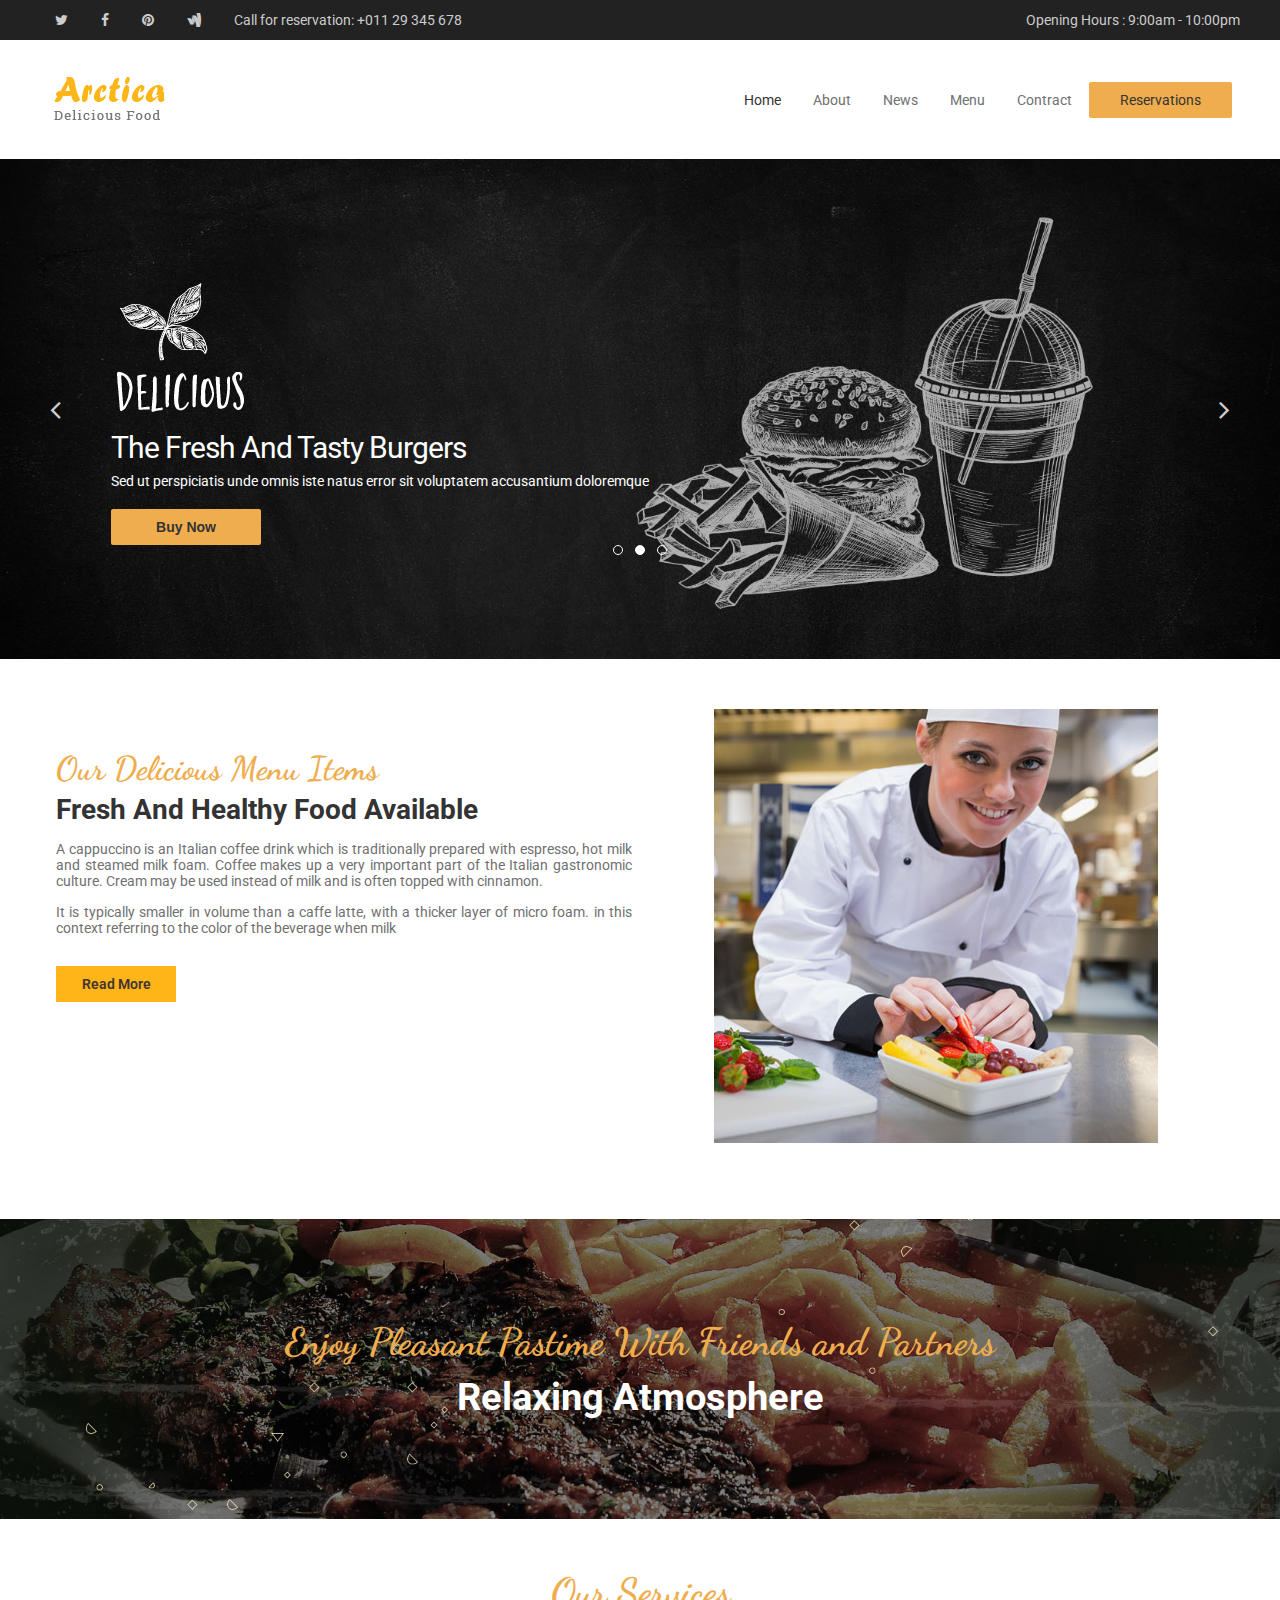
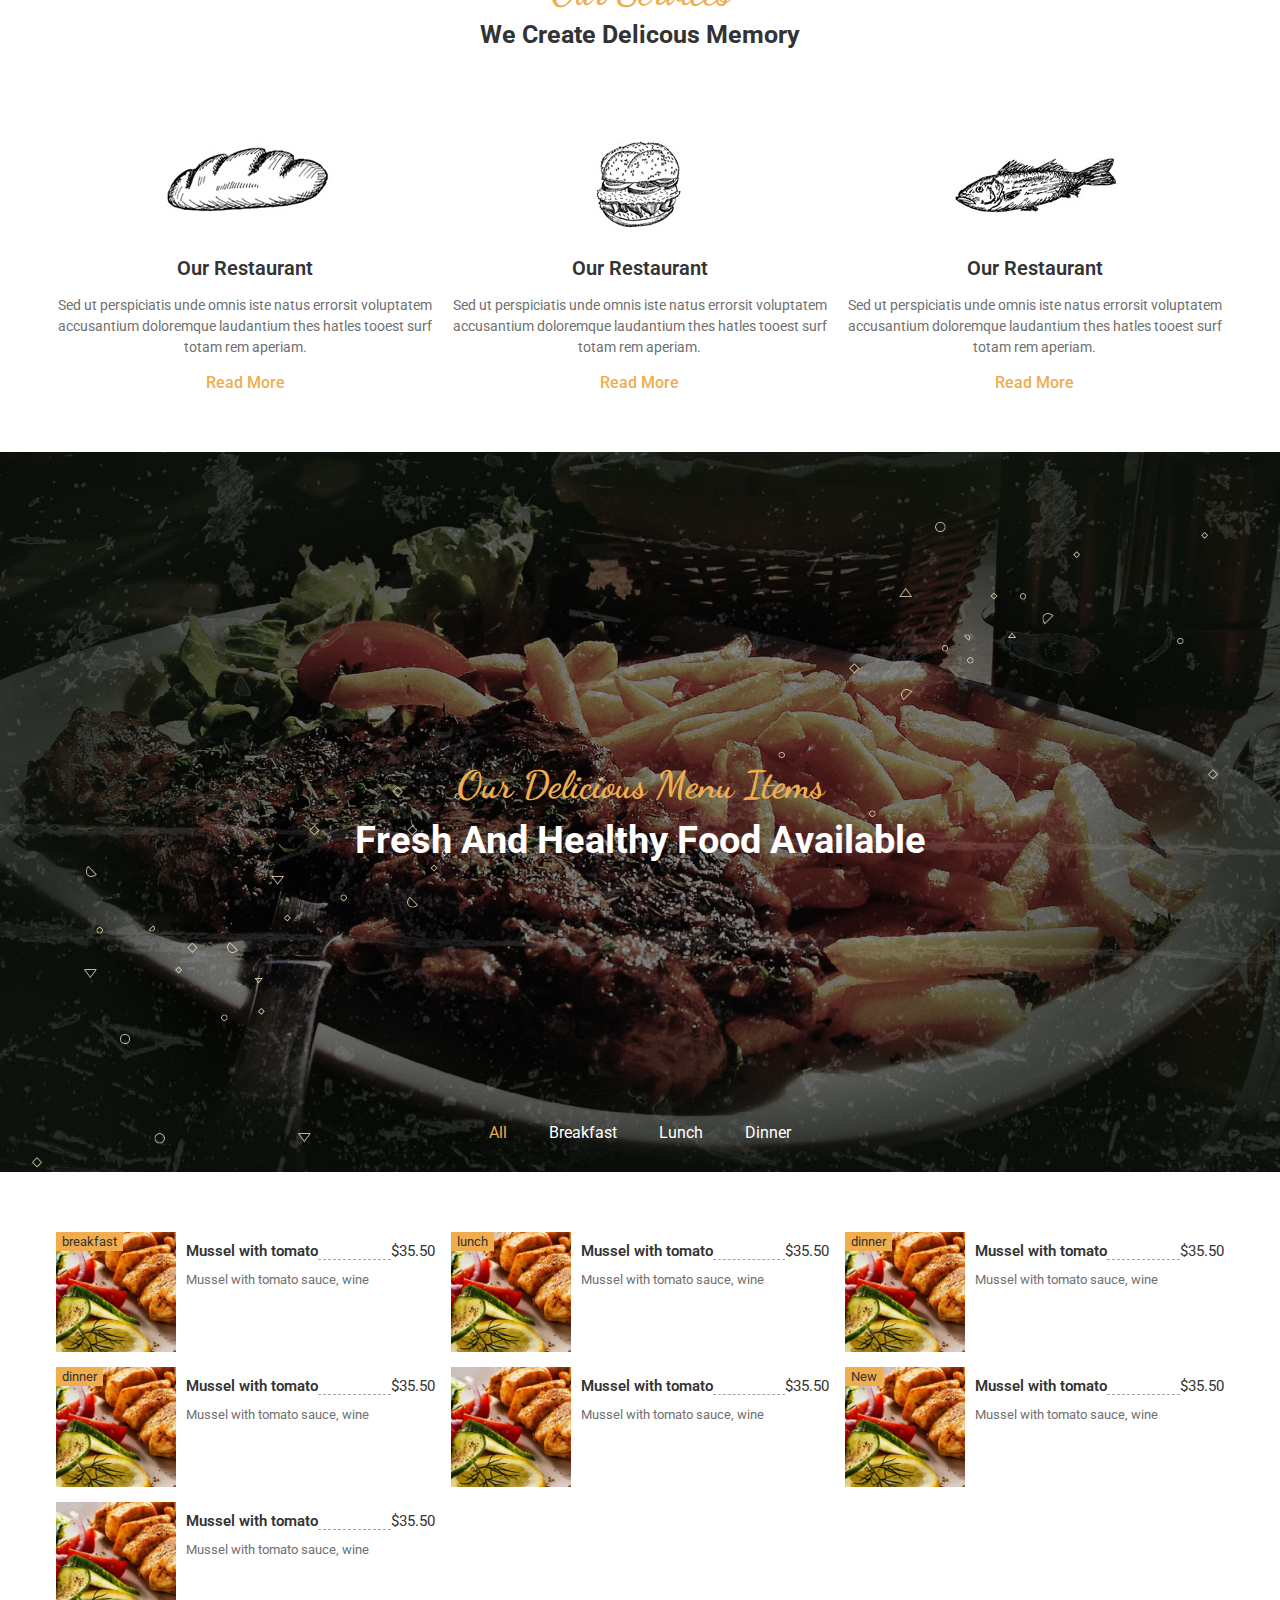
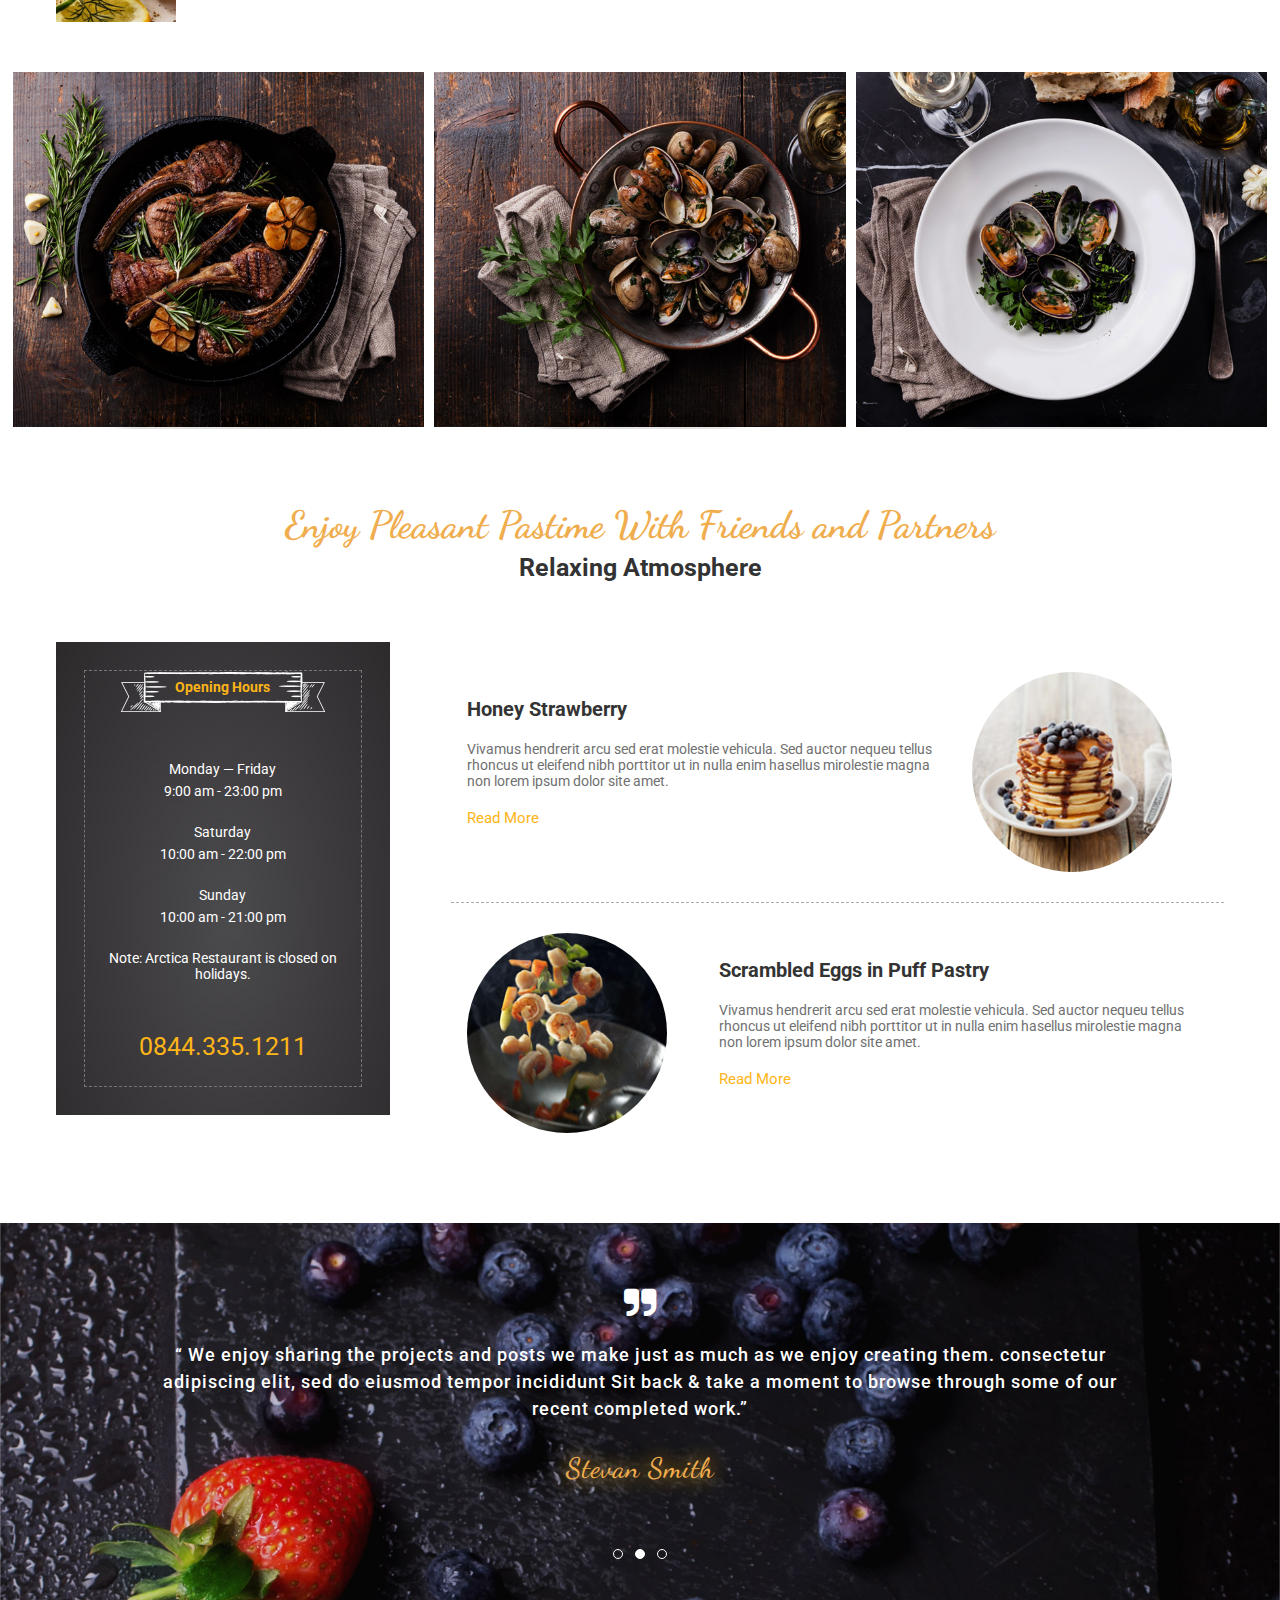
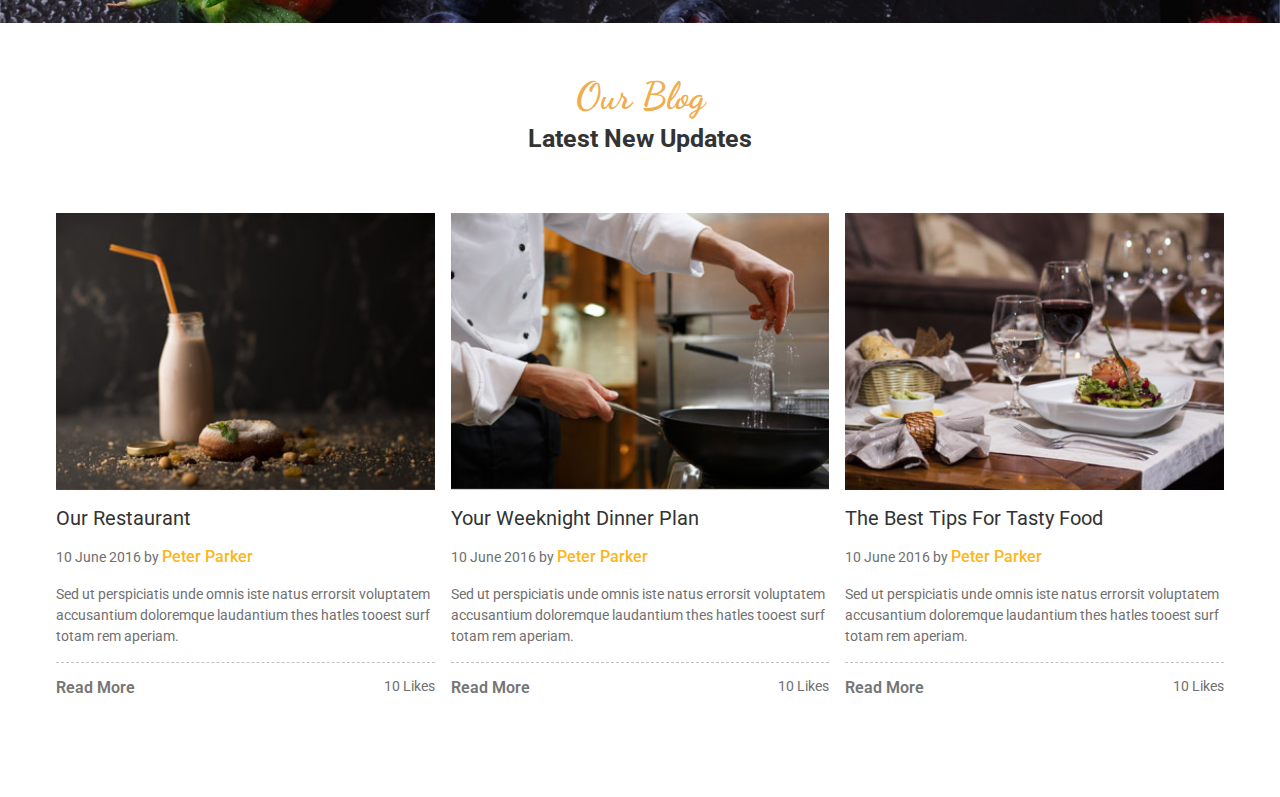
==== index.html @ 0069e723 "title-session Please enter the commit message for your changes. Lines starting" ====
<!DOCTYPE html>
<html>
    <head>
        <title>Arctica - home</title>
        <meta charset="utf-8">
  <script src="https://ajax.googleapis.com/ajax/libs/jquery/3.5.1/jquery.min.js"></script>
        <link rel="preconnect" href="https://fonts.gstatic.com">
        <link href="https://fonts.googleapis.com/css2?family=Dancing+Script:wght@400;500;600;700&display=swap" rel="stylesheet">
        <link rel="preconnect" href="https://fonts.gstatic.com">
        <link href="https://fonts.googleapis.com/css2?family=Roboto:ital,wght@0,100;0,300;0,400;1,100;1,300;1,400&display=swap" rel="stylesheet">
        <link rel="stylesheet" href="./access/css/main.css">
        <link rel="stylesheet" href="./access/css/base.css">
        <link rel="stylesheet" href="./access/font/font-awesome-4.7.0/css/font-awesome.min.css">
   
        <!-- slick -->
    </head>
    <body>
       <div class="main">
            <div class="header">
                <div class="header__top">
                    <div class="grid">
                        <ul class="header__left">
                            <li><a href="#"><i class="fa fa-twitter" aria-hidden="true"></i></a></li>
                            <li><a href="#"><i class="fa fa-facebook" aria-hidden="true"></i></a></li>
                            <li><a href="#"><i class="fa fa-pinterest" aria-hidden="true"></i></a></li>
                            <li><a href="#"><i class="fa fa-google-wallet" aria-hidden="true"></i></a></li>
                            <li class="ml-15">Call for reservation: +011 29 345 678</li>
                        </ul>
                        <ul class="header__right">
                            <li>Opening Hours : 9:00am - 10:00pm</li>
                        </ul>
                    </div>     
                </div>
                <div class="grid">
                    <div class="header__menus">
                        <div class="header__menus-logo">
                            <img src="./access/img/logo.png" alt="">
                        </div>
                        <ul class="header__menus-link">
                            <li class="header__menu-item header__menu-item--active"><a href="#">Home</a></li>
                            <li class="header__menu-item"><a href="#">About</a></li>
                            <li class="header__menu-item"><a href="#">News</a></li>
                            <li class="header__menu-item"><a href="#">Menu</a></li>
                            <li class="header__menu-item"><a href="#">Contract</a></li>
                            <li class="header__menu-item btn-primary"><a href="#">Reservations</a></li>
                        </ul>
                    </div>
                </div>
                
            </div>
            <div class="container">
                <div class="sliders">
                    <div class="slider-item" style="background-image: url('./access/img/slide02.jpg');">
                        <div class="slider-item-wrap">
                            <div class="slider-item-prev">
                                <i class="fa fa-angle-left" aria-hidden="true"></i>
                            </div>   
                           
                            <div class="slider-item__content">
                                <div class="slider-item__icon">
                                    <img src="./access/img/icon1.png" alt="">
                                </div>
                                <h3 class="slider-item__content-header">
                                    The Fresh And Tasty Burgers
                                </h3>
                                <p class="slider-item__content-text">
                                    Sed ut perspiciatis unde omnis iste natus error sit voluptatem accusantium doloremque
                                </p>
                                <button class="slider-item__content-btn btn-primary">Buy Now</button>
                                <ul class="slider-item__content-indicators">
                                    <li class="slider-item__content-indicator-item"></li>
                                    <li class="slider-item__content-indicator-item slider-item__content-indicator-item--active"></li>
                                    <li class="slider-item__content-indicator-item"></li>
                                </ul>
                            </div>    
                                
                            
                            <div class="slider-item-next">
                                <i class="fa fa-angle-right" aria-hidden="true"></i>
                            </div>
                        </div>
                    </div>
                </div>

                <div class="post-advertise">
                    <div class="grid">
                        <div class="grid__row">
                            <div class="grid__col grid__col-6-12">
                                <div class="post-advertise__content">
                                    <div class="post-advertise__content-title">
                                        <h4 class="post-advertise__content-title-item font-dancing">Our Delicious Menu Items</h4>
                                        <h4 class="post-advertise__content-title-item ">Fresh And Healthy Food Available</h4>
                                    </div>
                                    
                                    <div class="post-advertise__content-description">
                                        <p>A cappuccino is an Italian coffee drink which is traditionally prepared with espresso, hot milk and steamed milk foam. Coffee makes up a very important part of the Italian gastronomic culture. Cream may be used instead of milk and is often topped with cinnamon.</p>
                                        <p>It is typically smaller in volume than a caffe latte, with a thicker layer of micro foam. in this context referring to the color of the beverage when milk</p>
                                    </div>

                                    <div class="post-advertise__content-btn">Read More</div>
                                </div>
                            </div>
                            <div class="grid__col grid__col-6-12">
                                <div class="post-advertise__img">
                                    <img src="./access/img/post-advertise.jpg" alt="">
                                </div>
                            </div>
                        </div>
                    </div>
                </div>

                <div class="slogan h300" style="background-image: url('./access/img/slide03.jpg')">
                    <h4 class="slogan-text font-dancing">Enjoy Pleasant Pastime With Friends and Partners</h4>
                    <h4 class="slogan-text ">Relaxing Atmosphere</h4>
                </div>

                <div class="our-service">
                    <div class="title-session">
                        <h4 class="slogan-text font-dancing">Our Services</h4>
                        <h4 class="slogan-text ">We Create Delicous Memory</h4>
                    </div>
                   <div class="posts">
                        <div class="grid">
                             <div class="grid__row">
                                 <div class="grid__col grid__col-4-12">
                                     <div class="post-item">
                                         <img src="./access/img/service1.jpg" alt="" class="post-item__img">
                                         <div class="post-item__content">
                                             <h4 class="post-item__content-header">Our Restaurant</h4>
                                             <p class="post-item__content-description">Sed ut perspiciatis unde omnis iste natus errorsit voluptatem accusantium doloremque laudantium thes hatles tooest surf totam rem aperiam.</p>
                                             <a href="./post-detail" class="post-item__content-link">Read More</a>
                                         </div>
                                     </div>
                                 </div>
                                 <div class="grid__col grid__col-4-12">
                                     <div class="post-item">
                                         <img src="./access/img/service2.jpg" alt="" class="post-item__img">
                                         <div class="post-item__content">
                                             <h4 class="post-item__content-header">Our Restaurant</h4>
                                             <p class="post-item__content-description">Sed ut perspiciatis unde omnis iste natus errorsit voluptatem accusantium doloremque laudantium thes hatles tooest surf totam rem aperiam.</p>
                                             <a href="./post-detail" class="post-item__content-link">Read More</a>
                                         </div>
                                     </div>
                                 </div>
                                 <div class="grid__col grid__col-4-12">
                                     <div class="post-item">
                                         <img src="./access/img/service3.jpg" alt="" class="post-item__img">
                                         <div class="post-item__content">
                                             <h4 class="post-item__content-header">Our Restaurant</h4>
                                             <p class="post-item__content-description">Sed ut perspiciatis unde omnis iste natus errorsit voluptatem accusantium doloremque laudantium thes hatles tooest surf totam rem aperiam.</p>
                                             <a href="./post-detail" class="post-item__content-link">Read More</a>
                                         </div>
                                     </div>
                                 </div>
                             </div>
                        </div>
                     </div> 
                </div>
    
                
              
                <div class="menus">
                    <div class="slogan" style="background-image: url('./access/img/slide03.jpg');">
                        <h4 class="slogan-text font-dancing">Our Delicious Menu Items</h4>
                        <h4 class="slogan-text ">Fresh And Healthy Food Available</h4>
                    </div>
                    <div class="menus-filter">
                        <div class="menus-filter-navigation">
                            <div data-filter="*" class="menus-filter-navigation-btn menus-filter-navigation-btn--active">All</div>
                            <div data-filter=".breakfast" class="menus-filter-navigation-btn">Breakfast</div>
                            <div data-filter=".lunch" class="menus-filter-navigation-btn">Lunch</div>
                            <div data-filter=".dinner" class="menus-filter-navigation-btn">Dinner</div>
                        </div>
                    </div>

                    <!-- Menu item list  -->
                   <div class="menus-item-list">
                        <div class="grid">
                            <div class="grid__row">
                                <div class="grid__col grid__col-4-12 breakfast">
                                    <div class="menus-filter__item">
                                        <div class="menus-filter__item-img">
                                            <span class="menus-filter__item-img-state">breakfast</span>
                                            <img src="./access/img/1.jpg" alt="">
                                        </div>
                                       
                                        <div class="menus-filter__item-content">
                                           <div class="menus-filter__item-info">
                                                <h4 class="menus-filter__item-info-title">Mussel with tomato</h4>
                                                <div class="menus-filter__item-info-dot"></div>
                                                <span class="menus-filter__item-info-price">$35.50</span>
                                           </div>
                                            <p class="filter-content-description">Mussel with tomato sauce, wine</p>
                                        </div>
                                    </div>
                                </div>
                                <div class="grid__col grid__col-4-12 lunch">
                                    <div class="menus-filter__item ">
                                        <div class="menus-filter__item-img">
                                            <span class="menus-filter__item-img-state">lunch</span>
                                            <img src="./access/img/1.jpg" alt="">
                                        </div>
                                       
                                        <div class="menus-filter__item-content">
                                           <div class="menus-filter__item-info">
                                                <h4 class="menus-filter__item-info-title">Mussel with tomato</h4>
                                                <div class="menus-filter__item-info-dot"></div>
                                                <span class="menus-filter__item-info-price">$35.50</span>
                                           </div>
                                            <p class="filter-content-description">Mussel with tomato sauce, wine</p>
                                        </div>
                                    </div>
                                </div>
                                <div class="grid__col grid__col-4-12 dinner">
                                    <div class="menus-filter__item ">
                                        <div class="menus-filter__item-img">
                                            <span class="menus-filter__item-img-state">dinner</span>
                                            <img src="./access/img/1.jpg" alt="">
                                        </div>
                                       
                                        <div class="menus-filter__item-content">
                                           <div class="menus-filter__item-info">
                                                <h4 class="menus-filter__item-info-title">Mussel with tomato</h4>
                                                <div class="menus-filter__item-info-dot"></div>
                                                <span class="menus-filter__item-info-price">$35.50</span>
                                           </div>
                                            <p class="filter-content-description">Mussel with tomato sauce, wine</p>
                                        </div>
                                    </div>
                                </div>
                                <div class="grid__col grid__col-4-12 dinner">
                                    <div class="menus-filter__item ">
                                        <div class="menus-filter__item-img">
                                            <span class="menus-filter__item-img-state">dinner</span>
                                            <img src="./access/img/1.jpg" alt="">
                                        </div>
                                       
                                        <div class="menus-filter__item-content">
                                           <div class="menus-filter__item-info">
                                                <h4 class="menus-filter__item-info-title">Mussel with tomato</h4>
                                                <div class="menus-filter__item-info-dot"></div>
                                                <span class="menus-filter__item-info-price">$35.50</span>
                                           </div>
                                            <p class="filter-content-description">Mussel with tomato sauce, wine</p>
                                        </div>
                                    </div>
                                </div>
                                <div class="grid__col grid__col-4-12">
                                    <div class="menus-filter__item">
                                        <div class="menus-filter__item-img">
                                            
                                            <img src="./access/img/1.jpg" alt="">
                                        </div>
                                       
                                        <div class="menus-filter__item-content">
                                           <div class="menus-filter__item-info">
                                                <h4 class="menus-filter__item-info-title">Mussel with tomato</h4>
                                                <div class="menus-filter__item-info-dot"></div>
                                                <span class="menus-filter__item-info-price">$35.50</span>
                                           </div>
                                            <p class="filter-content-description">Mussel with tomato sauce, wine</p>
                                        </div>
                                    </div>
                                </div>
                                <div class="grid__col grid__col-4-12">
                                    <div class="menus-filter__item">
                                        <div class="menus-filter__item-img">
                                            <span class="menus-filter__item-img-state">New</span>
                                            <img src="./access/img/1.jpg" alt="">
                                        </div>
                                       
                                        <div class="menus-filter__item-content">
                                           <div class="menus-filter__item-info">
                                                <h4 class="menus-filter__item-info-title">Mussel with tomato</h4>
                                                <div class="menus-filter__item-info-dot"></div>
                                                <span class="menus-filter__item-info-price">$35.50</span>
                                           </div>
                                            <p class="filter-content-description">Mussel with tomato sauce, wine</p>
                                        </div>
                                    </div>
                                </div>
                                <div class="grid__col grid__col-4-12">
                                    <div class="menus-filter__item">
                                        <div class="menus-filter__item-img">
                                           
                                            <img src="./access/img/1.jpg" alt="">
                                        </div>
                                       
                                        <div class="menus-filter__item-content">
                                           <div class="menus-filter__item-info">
                                                <h4 class="menus-filter__item-info-title">Mussel with tomato</h4>
                                                <div class="menus-filter__item-info-dot"></div>
                                                <span class="menus-filter__item-info-price">$35.50</span>
                                           </div>
                                            <p class="filter-content-description">Mussel with tomato sauce, wine</p>
                                        </div>
                                    </div>
                                </div>
                            </div>
                        </div>
                   </div>
                    
                </div>
    
                <div class="promotes">
                    <div class="grid__row">
                        <div class="grid__col-4-12">
                            <a href="./detail.html" class="promote-item">
                                <img src="./access/img/promote1.jpg" alt="">
                                <h5 class="promote-item__text">Masala Spiced Chickpeas</h5>
                            </a>
                            
                        </div>
                        <div class="grid__col-4-12">
                            <a href="./detail.html" class="promote-item">
                                <img src="./access/img/promote2.jpg" alt="">
                                <h5 class="promote-item__text">Masala Spiced Chickpeas</h5>
                            </a>
                        </div>
                        <div class="grid__col-4-12">
                            <a href="./detail.html" class="promote-item">
                                <img src="./access/img/promote3.jpg" alt="">
                                <h5 class="promote-item__text">Masala Spiced Chickpeas</h5>
                            </a>
                        </div>
                    </div>
                </div>

                <div class="advertise">
                    <div class="grid">
                        <div class="title-session">
                            <h4 class="slogan-text font-dancing">Enjoy Pleasant Pastime With Friends and Partners</h4>
                            <h4 class="slogan-text ">Relaxing Atmosphere</h4>
                        </div>
    
                        <div class="advertise-content">
                            <div class="grid__row">
                                <div class="grid__col grid__col-4-12">
                                    <div class="advertise-content__opening">
                                        <div class="advertise-content__opening-dot">
                                            <h4 class="advertise-content__opening-title">Opening Hours</h4>
                                            <div class="advertise-content__opening-content">
                                                <div class="advertise-content__opening-content-item">
                                                    <p>Monday — Friday</p>
                                                    <p>9:00 am - 23:00 pm</p>
                                                </div>
                                                <div class="advertise-content__opening-content-item">
                                                    <p>Saturday</p>
                                                    <p>10:00 am - 22:00 pm</p>
                                                </div>
                                                <div class="advertise-content__opening-content-item">
                                                    <p>Sunday</p>
                                                    <p>10:00 am - 21:00 pm</p>
                                                </div>
                                                <div class="advertise-content__opening-content-item">
                                                    <p>Note: Arctica Restaurant is closed on holidays.</p>
                                                </div>
                                            </div>
                                            <span class="advertise-content__opening-contract">
                                                0844.335.1211
                                            </span>
                                        </div>
                                    </div>
                                </div>
                                <div class="grid__col grid__col-8-12">
                                    <div class="advertise-content__item">
                                        <div class="grid__row">
                                            <div class="grid__col grid__col-8-12 alternation">
                                                <div class="content-item__text">
                                                    <h5 class="content-item__text-title">Honey Strawberry</h5>
                                                    <p class="content-item__text-description">Vivamus hendrerit arcu sed erat molestie vehicula. Sed auctor nequeu tellus rhoncus ut eleifend nibh porttitor ut in nulla enim hasellus mirolestie magna non lorem ipsum dolor site amet.</p>
                                                    <a href="./detail.html" class="content-item__text-link">Read More</a>
                                                </div>
                                            </div>
                                            <div class="grid__col grid__col-4-12">
                                                <div class="content-item__img"style="background-image: url('./access/img/adversise-1.jpg')" >
                                                    <span class="content-item__price">$50.35</span>
                                                </div>
                                            </div>
                                        </div>
                                    </div>
                                    <div class="advertise-content__item">
                                        <div class="grid__row">
                                            <!-- Chua giai quyet dc cho nay  -->
                                            <div class="grid__col grid__col-4-12">
                                                <div class="content-item__img"style="background-image: url('./access/img/adversise-2.jpg')" >
                                                    <span class="content-item__price">$50.35</span>
                                                </div>
                                            </div>
                                            <div class="grid__col grid__col-8-12 alternation">
                                                <div class="content-item__text">
                                                    <h5 class="content-item__text-title">Scrambled Eggs in Puff Pastry</h5>
                                                    <p class="content-item__text-description">Vivamus hendrerit arcu sed erat molestie vehicula. Sed auctor nequeu tellus rhoncus ut eleifend nibh porttitor ut in nulla enim hasellus mirolestie magna non lorem ipsum dolor site amet.</p>
                                                    <a href="./detail.html" class="content-item__text-link">Read More</a>
                                                </div>
                                            </div>
                                           
                                        </div>
                                    </div>


                                  
                                </div>
                            </div>
                        </div>
                    </div>
                </div>  

                <div class="slogan slogan-quote h400" style="background-image: url('./access/img/slogan.jpg')">
                    <i class="fa fa-quote-right" aria-hidden="true"></i>
                    <h4 class="slogan-text">“ We enjoy sharing the projects and posts we make just as much as we enjoy creating them. consectetur adipiscing elit, sed do eiusmod tempor incididunt Sit back & take a moment to browse through some of our recent completed work.”</h4>
                    <h4 class="slogan-text font-dancing">Stevan Smith</h4>
                    <ul class="slider-item__content-indicators">
                        <li class="slider-item__content-indicator-item"></li>
                        <li class="slider-item__content-indicator-item slider-item__content-indicator-item--active"></li>
                        <li class="slider-item__content-indicator-item"></li>
                    </ul>
                </div>
                
                <div class="our-blogs">
                   <div class="grid">
                        <div class="title-session">
                            <h4 class="slogan-text font-dancing">Our Blog</h4>
                            <h4 class="slogan-text ">Latest New Updates</h4>
                        </div>
                        <div class="grid__row">
                            <div class="grid__col grid__col-4-12">
                                <div class="post-item blog-item">
                                    <img src="./access/img/f1.jpg" alt="" class="post-item__img">
                                    <div class="post-item__content">
                                        <div class="blog-item__content-wrap">
                                            <a href=".detail.html" class="post-item__content-header">Our Restaurant</a>
                                            <div class="post-item__content-time">
                                                10 June 2016 by
                                                <span class="post-item__content-post-by">Peter Parker</span>
                                            </div>
                                            <p class="post-item__content-description">Sed ut perspiciatis unde omnis iste natus errorsit voluptatem accusantium doloremque laudantium thes hatles tooest surf totam rem aperiam.</p>
                                        </div>
                                        <div class="blog-item__footer">
                                            <a href="./post-detail" class="post-item__content-link">Read More</a>
                                            <span class="blog-item__footer-likes">10 Likes</span>
                                        </div>
                                    </div>
                                </div>
                            </div>
                            <div class="grid__col grid__col-4-12">
                                <div class="post-item blog-item">
                                    <img src="./access/img/f1-02.jpg" alt="" class="post-item__img">
                                    <div class="post-item__content">
                                        <div class="blog-item__content-wrap">
                                            <a href=".detail.html" class="post-item__content-header">Your Weeknight Dinner Plan</a>
                                            <div class="post-item__content-time">
                                                10 June 2016 by
                                                <span class="post-item__content-post-by">Peter Parker</span>
                                            </div>
                                            <p class="post-item__content-description">Sed ut perspiciatis unde omnis iste natus errorsit voluptatem accusantium doloremque laudantium thes hatles tooest surf totam rem aperiam.</p>
                                        </div>
                                        <div class="blog-item__footer">
                                            <a href="./post-detail" class="post-item__content-link">Read More</a>
                                            <span class="blog-item__footer-likes">10 Likes</span>
                                        </div>
                                    </div>
                                </div>
                            </div>
                            <div class="grid__col grid__col-4-12">
                                <div class="post-item blog-item">
                                    <img src="./access/img/f1-03.jpg" alt="" class="post-item__img">
                                    <div class="post-item__content">
                                        <div class="blog-item__content-wrap">
                                            <a href=".detail.html"class="post-item__content-header">The Best Tips For Tasty Food</a>
                                            <div class="post-item__content-time">
                                                10 June 2016 by
                                                <span class="post-item__content-post-by">Peter Parker</span>
                                            </div>
                                            <p class="post-item__content-description">Sed ut perspiciatis unde omnis iste natus errorsit voluptatem accusantium doloremque laudantium thes hatles tooest surf totam rem aperiam.</p>
                                        </div>
                                        <div class="blog-item__footer">
                                            <a href="./post-detail" class="post-item__content-link">Read More</a>
                                            <span class="blog-item__footer-likes">10 Likes</span>
                                        </div>
                                    </div>
                                </div>
                            </div>
                        </div>
                   </div>
                </div>

    
                <div class="about">
    
                </div>
    
              
    
                <div class="book-info">
    
                </div>
    
                <div class="book-table">
    
                </div>
    
                
    
                <div class="blogs">
    
                </div>
            </div>

            <div class="footer">
                
            </div>
        </div>
        <script src="./access/js/main.js"></script>
        <!-- <script src="./access/js/isotope.pkgd.min.js"></script> -->
    
        
    </body>
</html>
---- access/css/main.css ----
/* Header  */

.header {
   
}
.header__top {
    height: 40px;
    background-color: var(--header-background-color);
}

.header__left, .header__right {
    display: inline-block;
    color: #ccc;
    line-height: 40px;
    font-size: 1.4rem;
    list-style-type: none;
}

.header__left li {
    display: inline;
}

.header__left li a {
    color: #ccc;
    padding: 15px;
}

.header__right {
    float: right;
}

.header__menus {
    display: flex;
    align-items: center;
    justify-content: space-between;
    padding: 8px;
}

.header__menu-item {
    display: inline-block;
}

.header__menu-item a {
    padding: 5px 15px;
    font-size: 1.4rem;
    text-decoration: none;
    color: var( --text-grey-color);
}

.header__menu-item a:hover {
    color: rgba(0,0,0,.7);
}

.header__menu-item--active a {
    color: var( --text-color);
}

.btn-primary a {
    color: var( --text-color)
}

/* Slider  */
.sliders {
    height: 500px;
}

.slider-item {
    height: 100%;
    background-size: cover;
    background-repeat: no-repeat;
    background-position: top center;
}

.slider-item-wrap {
    height: 100%;
    display: flex;
    justify-content: space-between;
    align-items: center;
}

.slider-item-prev {
    background-image: linear-gradient(to right,rgba(0,0,0,.5) 0%,rgba(0,0,0,.0001) 100%);
    height: 100%;
    display: flex;
    cursor: pointer;
}

.slider-item-next {
    background-image: linear-gradient(to right,rgba(0,0,0,.0001) 0%,rgba(0,0,0,.5) 100%);
    height: 100%;
    display: flex;
    cursor: pointer;
}

.slider-item-prev:hover i, .slider-item-next:hover i{
    color: rgb(255, 255, 255);
}

.slider-item-prev i, .slider-item-next i {
    font-size: 30px;
    padding: 0 50px;
    align-self: center;
    color: #ccc;
}

.slider-item__content {
    flex: 1;
    color: #fff;
    display: flex;
    flex-direction: column;
    justify-content: space-between;
}

.slider-item__content-header {
    font-size: 3rem;
    font-weight: 400;
    letter-spacing:-1px;
    margin: 8px 0;
}

.slider-item__content-text {
    font-size: 1.4rem;
    margin-bottom: 20px;
    
}

.slider-item__content-btn {
    font-size: 1.4rem;
    color: var(--text-color);
    font-weight: 600;
    cursor: pointer;
    width: 150px;
    border: none;
}

.slider-item__content-indicators {
    list-style-type: none;
    align-self: center;
}

.slider-item__content-indicator-item {
    width: 10px;
    height: 10px;
    border-radius: 50%;
    border: 1px solid #fff;
    display: inline-block;
    margin: 0 5px;
    cursor: pointer;
}

.slider-item__content-indicator-item--active {
    background-color: #fff;
}

/* Posts  */
/* post advertise  */
.post-advertise {
    margin-top: 50px;
    height: 450px;
  
}

.post-advertise__content {
    margin-top: 40px;
}

.post-advertise__content-title-item {
    font-size: 28px;
    color: var(--text-color);
    margin: 5px 0;
}

.post-advertise__content-title .font-dancing {
    font-size: 33px;
}

.post-advertise__content-btn {
    width: 120px;
    text-align: center;
    background-color: var(--orange-color);
    padding: 10px 10px;
    font-size: 1.4rem;
    color: var(--sub-btn-color);
    font-weight: 600;
    margin-top: 30px;
}

.post-advertise__content-btn:hover {
    cursor: pointer;
    background-color: #fff;
    border: 1px solid var(--orange-color);
}

.post-advertise__content-description {
    font-size: 1.4rem;
    color: var(--text-grey-color);
}

.post-advertise__content-description p {
    margin-top: 15px;
    text-align: justify;
}

.post-advertise__img {
    text-align: center;
}

.post-advertise__img img {
    height: 100%;
}

/* Our service */
.our-service {
    margin-top: 50px;
}

.title-session {
    text-align: center;
    margin-bottom: 60px;
}

.title-session .slogan-text {
    color:var(--text-color);
    font-size: 25px;
}

.title-session .font-dancing {
    color:var(--primary-color);
    font-size: 38px;
}



/* Post item default  */
.posts {
    margin-top: 60px;
}

.post-item {
    text-align: center;
}

.post-item__content-header {
    width: 100%;
    display: block;
}


.post-item__content-header {
    font-size: 2rem;
    font-weight: 600;
    color: var(--text-color);
    text-align: center;
    padding: 15px 0 15px 0;
}

.post-item__content-description,
.post-item__content-time {
    color: var(--text-grey-color);
    font-size: 1.4rem;
    margin-bottom: 15px;
    line-height: 1.5;
}

.post-item__content-post-by {
    color: var(--orange-color);
    font-weight: 500;
    font-size: 1.6rem;
}

.post-item__content-link {
    text-decoration: none;
    font-size: 1.6rem;
    color: var(--primary-color);
    font-weight: 500;
}

.post-item__content-link:hover {
    cursor: pointer;
    text-decoration: underline;
}

/* Menus  */ 
.menus {
   
}

.slogan {
    background-color: #3e3e3e;
    margin-top: 60px;
    height: 720px;
    background-size: cover;
    background-repeat: no-repeat;
    background-position: center;
    display: flex;
    flex-direction: column;
    justify-content: center;
}

.slogan-text {
    font-size: 3.8rem;
    color: #fff;
    align-self: center;
    margin: 5px;
}

.menus-filter {
    position: relative;
}

.menus-filter-navigation {
    position: absolute;
    bottom: 0;
    text-align: center;
    width: 100%;
    margin-bottom: 20px;
}

.menus-filter-navigation-btn {
    color: #fff;
    font-size: 1.6rem;
    padding: 10px 20px;
    text-decoration: none;
    display: inline-block
}

.menus-filter-navigation-btn:hover {
    text-decoration: underline;
    color: var(--primary-color);
    cursor: pointer;
}

.menus-filter-navigation-btn--active {
    color: var(--primary-color);
}

/* Menu filter item  */
.menus-item-list {
    margin-top: 45px
}
.menus-filter__item {
    display: flex;
    height: 120px;
    margin-top: 15px;
    justify-content: space-between;
}

.menus-filter__item-img {
    position: relative;
}
 

.menus-filter__item-img-state {
    position: absolute;
    font-size: 1.3rem;
    color: var(--text-color);
    padding: 2px 6px;
    background-color: var(--primary-color)
}

.menus-filter__item-img img {
    height: 100%;
    width: 120px
}

.menus-filter__item-content {
    padding: 10px 0 10px 10px;
    flex: 1;
}

.menus-filter__item-info {
    flex: 1;
    display: flex;
    justify-content: space-between;
    
}

.menus-filter__item-info-title {
    font-size: 15px;
    color: var(--text-color);
    font-weight: 600;
}

.menus-filter__item-info-dot {
    flex: 1;
    
    border-bottom: 1px dashed #a7a7a7;
}

.menus-filter__item-info-price {
    font-size: 15px;
    color: var(--text-color);
}

.filter-content-description {
    font-size: 13px;
    color: var(--text-grey-color);
    margin-top: 12px;
}

/* Promotes  */
.promotes {
    margin-top: 50px;
    min-height:380px;
}

.promote-item {
    position: relative;
    overflow: hidden;
    display: block;
}

.promote-item:hover {
    cursor: pointer;
}

.promote-item img {
    width: 100%;
    padding: 0 5px;
    
}

.promote-item__text {
    position: absolute;
    bottom: 0;
    text-align: center;
    width: 100%;
    color: #fff;
    font-size: 1.6rem;
    text-shadow: 0px 0px 20px #000000;
    transform: translateY(20px);
}

.promote-item:hover .promote-item__text {
    transform: translateY(-50px);
    transition: transform 0.5s;
}

/* Advertise  */
.advertise {
    margin-top: 50px;
}

.advertise-content {
    margin-top: 60px;
}

.advertise-content__opening {
    background-image: url('./../img/opening-background.jpg');
    padding: 28px;
    text-align: center;
    margin-right: 45px;
}


.advertise-content__opening-dot {
    border: 1px dashed #757575;
    padding: 0 15px 25px 15px;
}

.advertise-content__opening-title {
    color: var(--orange-color);
    font-size: 1.4rem;
    margin-bottom: 40px;
    padding: 8px 0;
    height: 50px;
    background-image: url('./../img/opening-title-background.png');
    background-repeat: no-repeat;
    background-position: top center;
}


.advertise-content__opening-content-item {
    font-size: 1.4rem;
    margin-bottom: 25px;
    color: #fff;
}

.advertise-content__opening-content-item p {
    margin: 6px 0;
}

.advertise-content__opening-contract {
    font-size: 2.5rem;
    color: var(--orange-color);
    padding-top: 25px;
    display: block;
}

.advertise-content__item {
    padding: 30px 0;
}

.advertise-content__item + .advertise-content__item {
    border-top: 1px dashed #acacac;
}

.content-item__text {
    margin-top: 25px;
}

.content-item__text-title {
    font-size: 20px;
    color: var(--text-color);
    margin-bottom: 20px;
}

.content-item__text-description {
    font-size: 14px;
    color: var(--text-grey-color);
    margin-bottom: 20px;
}

.content-item__text-link {
    font-size: 15px;
    color: var(--orange-color);
    text-decoration: none;
}

.content-item__text-link:hover {
    color: var(--text-color);
    transition: 0.3s;
}



.content-item__img {
    border-radius: 50%;
    width: 200px;
    height: 200px;
    background-repeat: no-repeat;
    background-position: top center;
    background-size: cover;
}

.content-item__price {
    line-height: 200px;
    width: 100%;
    display: block;
    text-align: center;
    color: #fff;
    font-size: 2.4rem;
    font-weight: 600;
    text-shadow: 1px 1px 20px #000;
    background-color: rgba(240, 172, 78, 0.3);
    border-radius: 50%;
    opacity: 0;
}

.advertise-content__item:hover .content-item__price {
    opacity: 1;
    transition: 0.3s;
}

.alternation {
   
}

.slogan-quote {
    padding: 40px 140px;
    text-align: center;
}

.slogan-quote i {
    font-size: 35px;
    color: #fff;
    margin-bottom: 15px;
}

.slogan-quote .slogan-text {
    font-size: 1.8rem;
    line-height: 1.5;
    font-weight: 500;
    letter-spacing: 1px;
}

.slogan-quote .font-dancing {
    font-size: 28px;
    margin: 20px 0 60px 0;
    text-shadow: 0px 0px 20px #feb518;
}

/* Our blogs  */
.our-blogs {
    margin-top: 50px;
}

.blog-item {
    text-align: start;
}

.blog-item  .post-item__img {
    display: block;
    width: 100%;
}

.blog-item .post-item__content-header {
    text-align: start;
    text-decoration: none;
    font-weight: 400;
}

.blog-item .post-item__content-header:hover {
    color: var(--orange-color);
    cursor: pointer;
    
}

.blog-item__content-wrap {
    margin-bottom: 15px;;
    border-bottom: 1px dashed #c2c2c2;
}

.blog-item .post-item__content-link {
    color: #757575;
    font-weight: 600;
}

.blog-item .post-item__content-link:hover {
    color: var(--orange-color);
    transition: 0.3s;
}

.blog-item__footer {
    display: flex;
    justify-content:space-between;;
}

.blog-item__footer-likes {
    font-size: 1.4rem;
    color: var(--text-grey-color);
}

.about {
    height: 100px;
}
---- access/css/base.css ----
* {
    padding: 0;
    margin: 0;
    box-sizing: inherit;
}

:root {
    --header-background-color: #222222;
    --primary-color: #f0ad4e;
    --text-color: #333;
    --text-grey-color: #707070;
    --orange-color: #feb518;
    --sub-btn-color: #433333;
}

html {
    font-size: 62.5%;
    box-sizing: border-box;
    font-family: 'Roboto', sans-serif;
}

.font-dancing {
    font-family: 'Dancing Script', cursive;
    color: var(--primary-color);
}

.grid {
    width: 1200px; 
    max-width: 100%;
    margin: 0 auto; 
    align-items: stretch;
}

.grid__row {
    display: flex;
    flex-wrap: wrap;
    margin-left: 8px;
    margin-right: 8px;
}

.grid__col {
    padding-left: 8px;
    padding-right: 8px;
}

.grid__col-3-12 {
    width: 25%;
}

.grid__col-4-12 {
    width: 33.33333%;
}

.grid__col-6-12 {
    width: 50%;
}

.grid__col-8-12 {
    width: 66.66667%;
}

.ml-15 {
    margin-left: 15px;
}

.h300 {
    height:300px;
}

.h400 {
    height:400px;
}

.btn-primary {
    padding: 10px 16px;
    background-color: var(--primary-color);
    border-radius: 2px;
}

.btn-primary:hover {
   background-color: #ec971f;
}
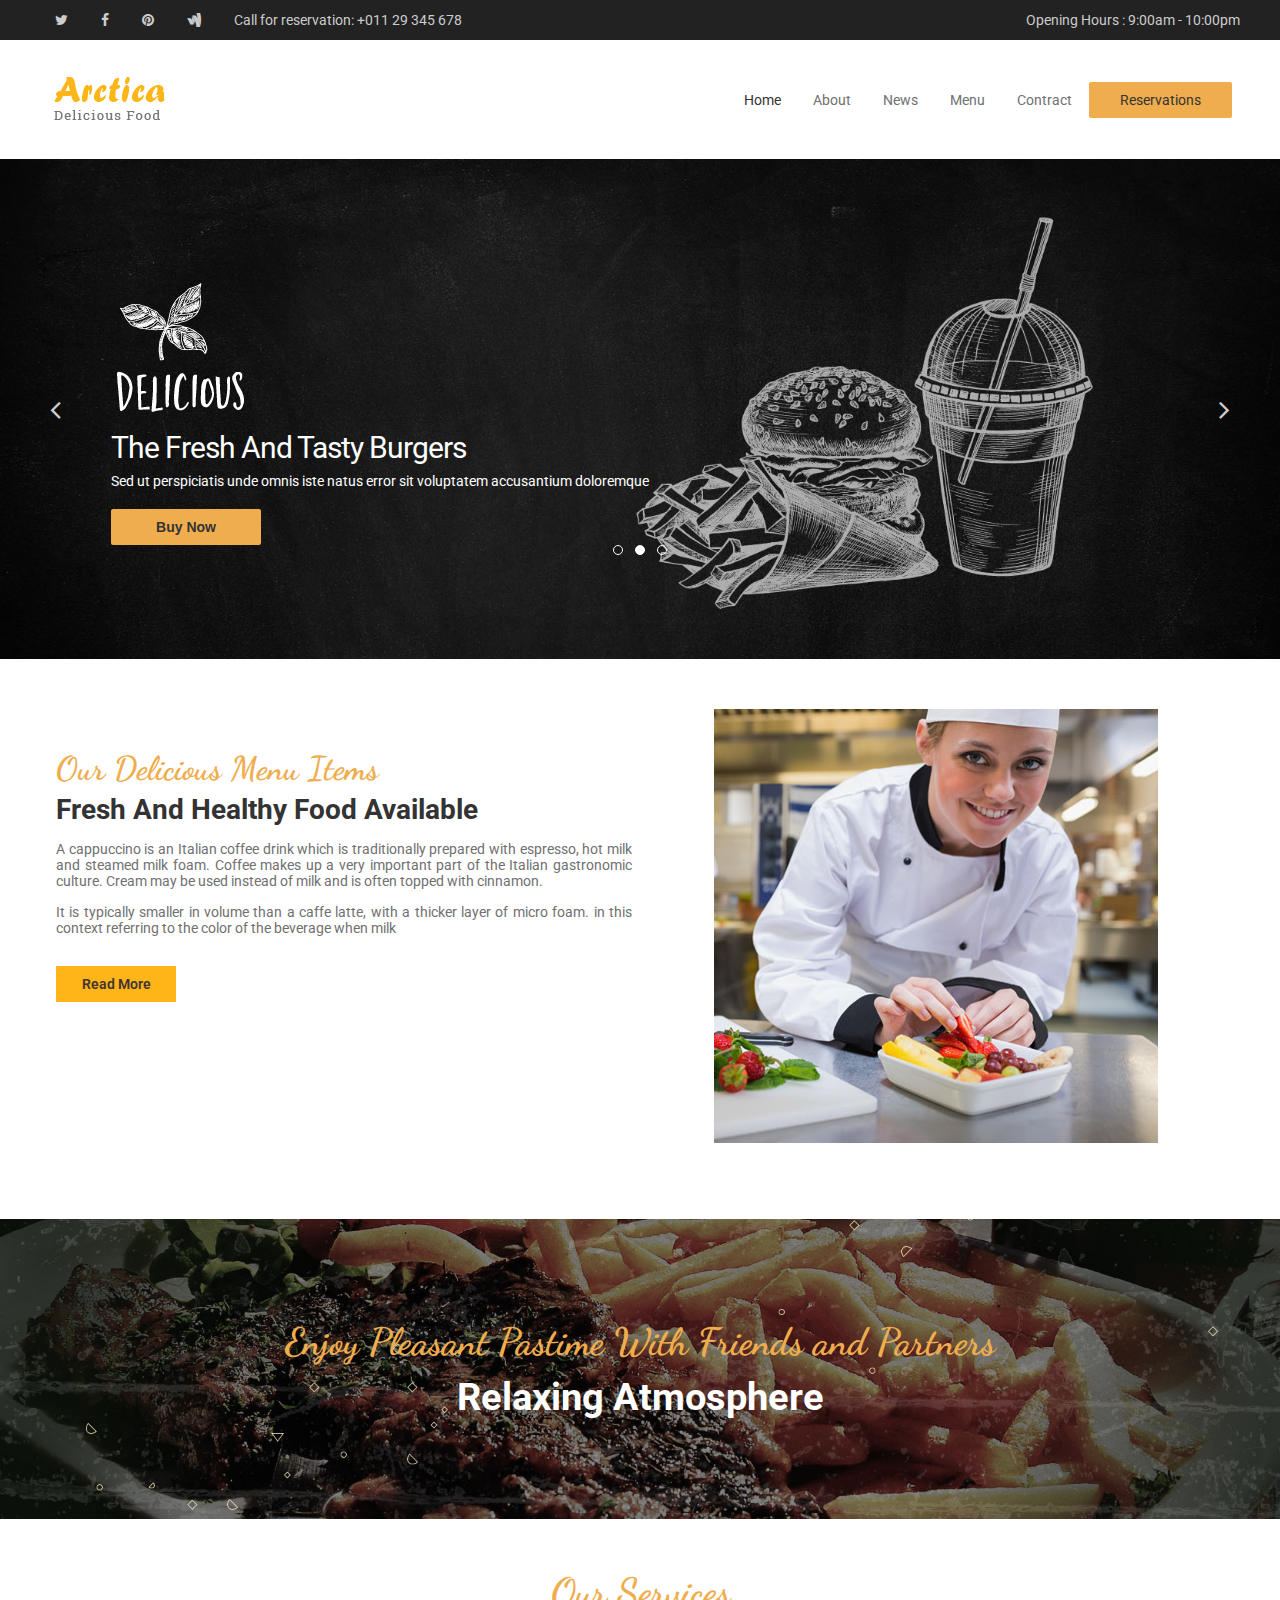
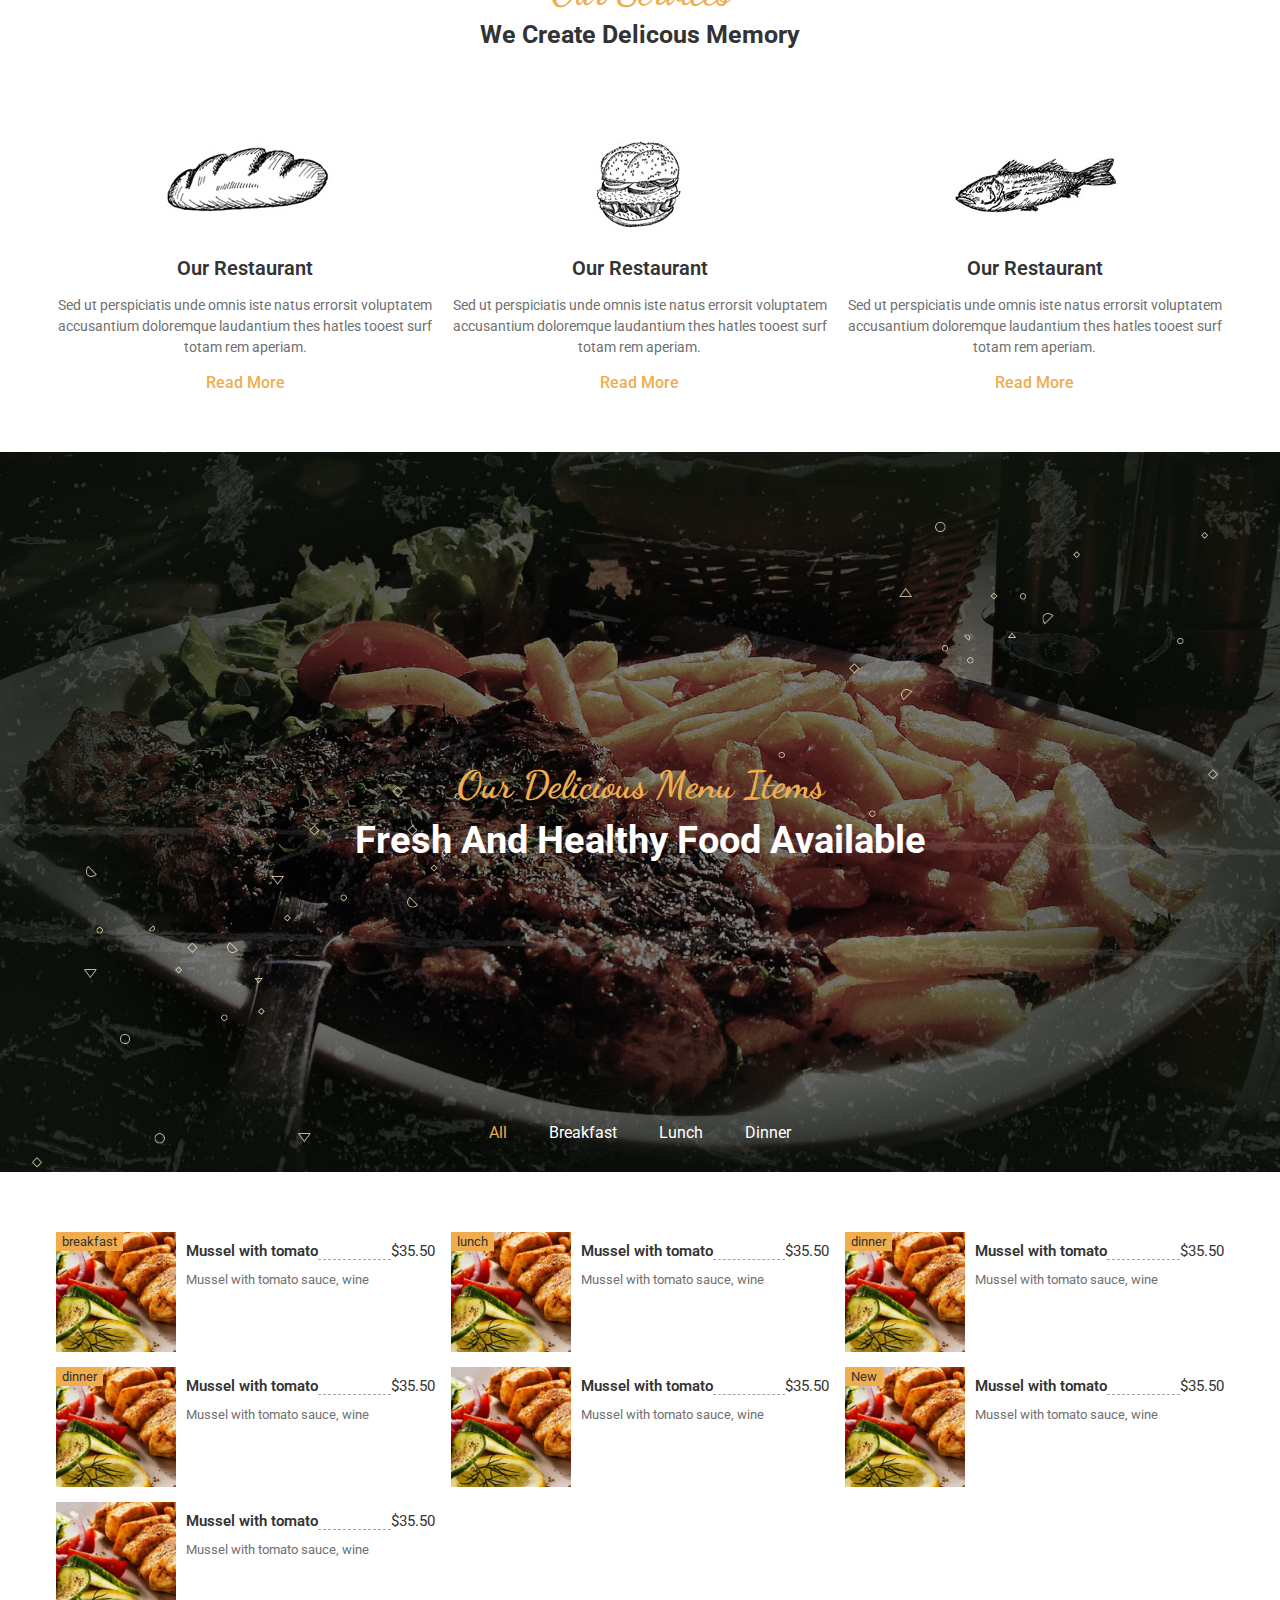
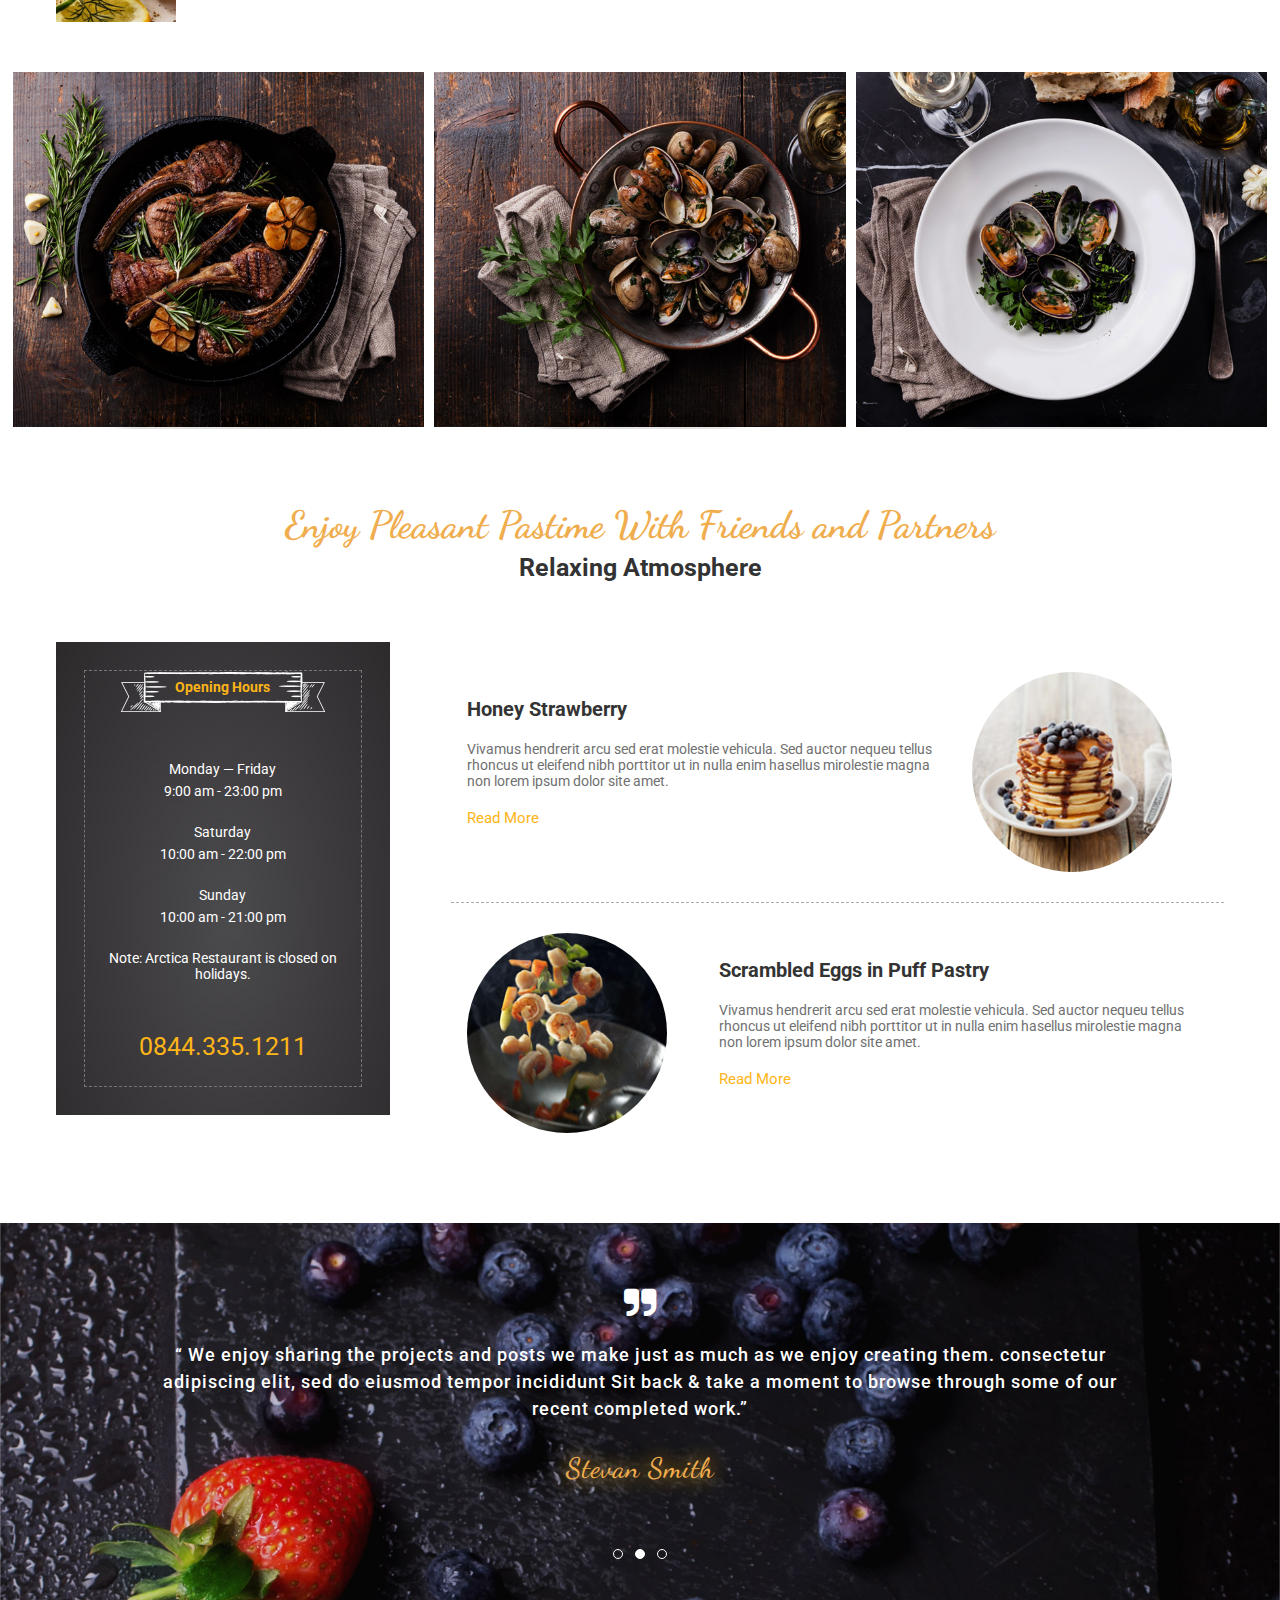
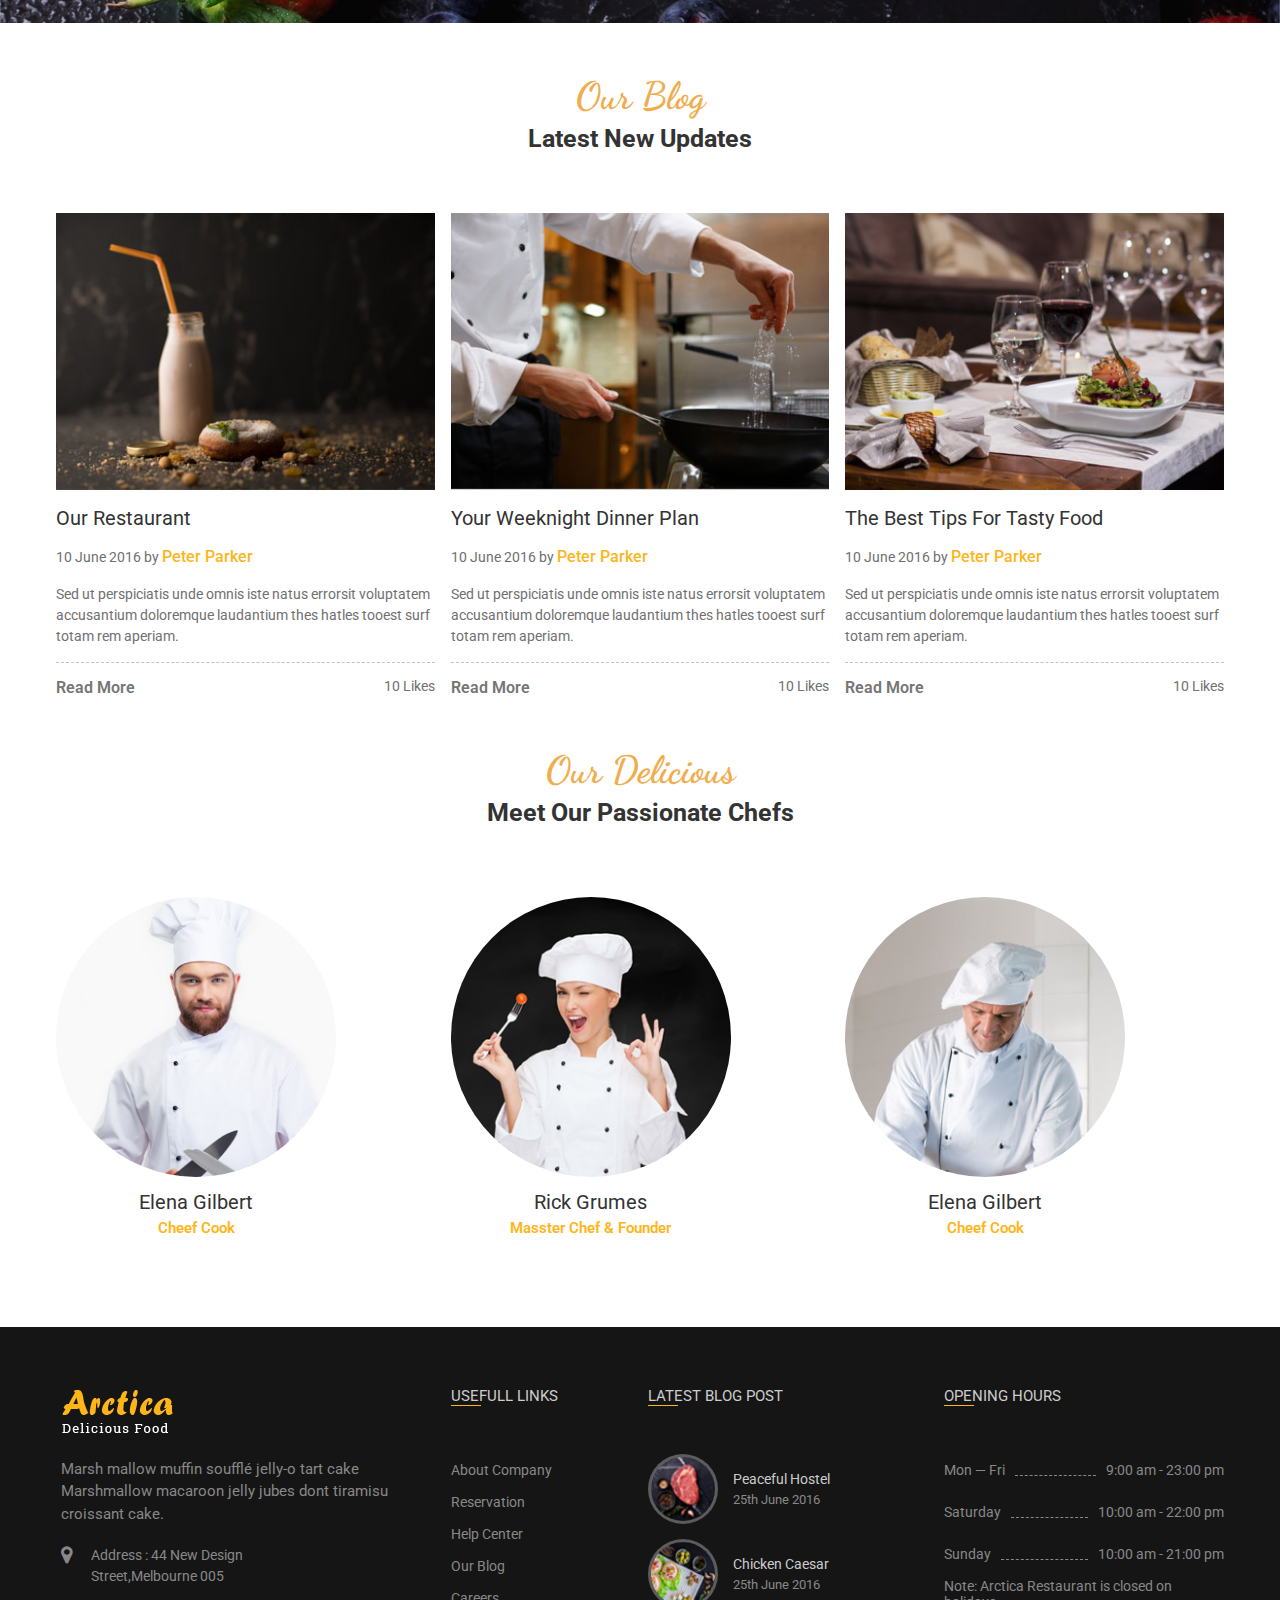
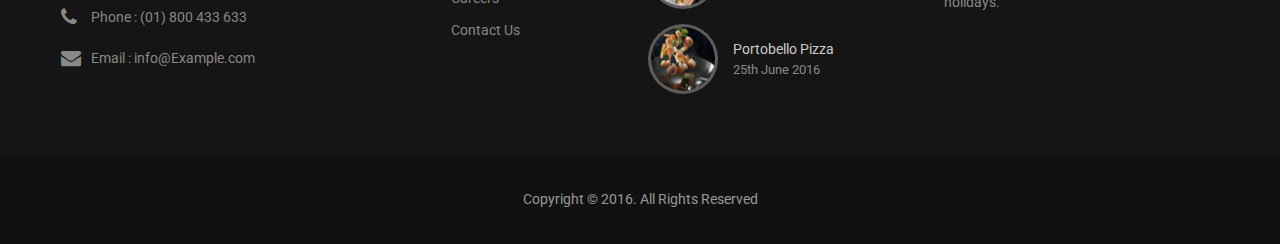
==== commit 818d68ba: "update index" ====
--- a/index.html
+++ b/index.html
@@ -487,13 +487,76 @@
 
     
                 <div class="about">
-    
+                    <div class="grid">
+                        <div class="title-session">
+                            <h4 class="slogan-text font-dancing">Our Delicious</h4>
+                            <h4 class="slogan-text ">Meet Our Passionate Chefs</h4>
+                        </div>
+                        <div class="about-list">
+                            <div class="grid__row">
+                                <div class="grid__col grid__col-4-12">
+                                    <div class="about-item">
+                                        <div class="about-item__info" style="background-image: url('./access/img/daubep.jpg')">
+                                            <div class="about-item__info-content">
+                                                <ul>
+                                                    <li><a href="#"><i class="fa fa-twitter" aria-hidden="true"></i></a></li>
+                                                    <li><a href="#"><i class="fa fa-facebook" aria-hidden="true"></i></a></li>
+                                                    <li><a href="#"><i class="fa fa-pinterest" aria-hidden="true"></i></a></li>
+                                                    <li><a href="#"><i class="fa fa-google-wallet" aria-hidden="true"></i></a></li>
+                                                </ul>
+                                            </div>
+                                            <div class="about-item__info-description">
+                                                <div class="about-item__info-description-name">Elena Gilbert</div>
+                                                <div class="about-item__info-description-position">Cheef Cook</div>
+                                            </div>
+                                        </div>
+                                    </div>
+                                </div>
+                                <div class="grid__col grid__col-4-12">
+                                    <div class="about-item">
+                                        <div class="about-item__info" style="background-image: url('./access/img/chef-2.jpg')">
+                                            <div class="about-item__info-content">
+                                                <ul>
+                                                    <li><a href="#"><i class="fa fa-twitter" aria-hidden="true"></i></a></li>
+                                                    <li><a href="#"><i class="fa fa-facebook" aria-hidden="true"></i></a></li>
+                                                    <li><a href="#"><i class="fa fa-pinterest" aria-hidden="true"></i></a></li>
+                                                    <li><a href="#"><i class="fa fa-google-wallet" aria-hidden="true"></i></a></li>
+                                                </ul>
+                                            </div>
+                                            <div class="about-item__info-description">
+                                                <div class="about-item__info-description-name">Rick Grumes</div>
+                                                <div class="about-item__info-description-position">Masster Chef & Founder</div>
+                                            </div>
+                                        </div>
+                                    </div>
+                                </div>
+                                <div class="grid__col grid__col-4-12">
+                                    <div class="about-item">
+                                        <div class="about-item__info" style="background-image: url('./access/img/chef-3.jpg')">
+                                            <div class="about-item__info-content">
+                                                <ul>
+                                                    <li><a href="#"><i class="fa fa-twitter" aria-hidden="true"></i></a></li>
+                                                    <li><a href="#"><i class="fa fa-facebook" aria-hidden="true"></i></a></li>
+                                                    <li><a href="#"><i class="fa fa-pinterest" aria-hidden="true"></i></a></li>
+                                                    <li><a href="#"><i class="fa fa-google-wallet" aria-hidden="true"></i></a></li>
+                                                </ul>
+                                            </div>
+                                            <div class="about-item__info-description">
+                                                <div class="about-item__info-description-name">Elena Gilbert</div>
+                                                <div class="about-item__info-description-position">Cheef Cook</div>
+                                            </div>
+                                        </div>
+                                    </div>
+                                </div>
+                            </div>
+                        </div>
+                    </div>
                 </div>
     
               
     
                 <div class="book-info">
-    
+                    
                 </div>
     
                 <div class="book-table">
@@ -508,8 +571,139 @@
             </div>
 
             <div class="footer">
-                
+                <div class="footer-content">
+                    <div class="grid">
+                        <div class="grid__row">
+                            <div class="grid__col grid__col-4-12 ">
+                                <div class="footer-content__item">
+                                    <div class="footer-content__item-img">
+                                        <img src="./access/img/logofoot.png" alt="">
+                                    </div>
+                                    <div class="footer-content__item-wrap">
+                                        <p class="footer-content__item-text">Marsh mallow muffin soufflé jelly-o tart cake Marshmallow macaroon jelly jubes dont tiramisu croissant cake.</p>
+                                        <div class="footer-content__item-contract">
+                                            <div class="footer-content__item-contract-icon">
+                                                <i class="fa fa-map-marker" aria-hidden="true"></i>
+                                            </div>
+                                            <div class="footer-content__item-contract-text">Address : 44 New Design Street,Melbourne 005</div>
+                                        </div>
+                                        <div class="footer-content__item-contract">
+                                            <div class="footer-content__item-contract-icon">
+                                                <i class="fa fa-phone" aria-hidden="true"></i>
+                                            </div>
+                                            <div class="footer-content__item-contract-text">Phone : (01) 800 433 633</div>
+                                        </div>
+                                        <div class="footer-content__item-contract">
+                                            <div class="footer-content__item-contract-icon">
+                                                <i class="fa fa-envelope" aria-hidden="true"></i>
+                                            </div>
+                                            <div class="footer-content__item-contract-text">Email : info@Example.com</div>
+                                        </div>
+                                    </div>
+                                </div>
+                            </div>
+                            <div class="grid__col grid__col-2-12">
+                                <div class="footer-content__title">
+                                    Usefull links
+                                    <span class="footer-content__title-underline"></span>
+                                </div>
+                                <div class="footer-content__body">
+                                    <a href="#" class="footer-content__body-item">About Company</a>
+                                    <a href="#" class="footer-content__body-item">Reservation</a>
+                                    <a href="#" class="footer-content__body-item">Help Center</a>
+                                    <a href="#" class="footer-content__body-item">Our Blog</a>
+                                    <a href="#" class="footer-content__body-item">Careers</a>
+                                    <a href="#" class="footer-content__body-item">Contact Us</a>
+                                </div>
+                            </div>
+                            <div class="grid__col grid__col-3-12">
+                                <div class="footer-content__title">
+                                    LATEST BLOG POST
+                                    <span class="footer-content__title-underline"></span>
+
+                                </div>
+                                <div class="footer-content__body-row">
+                                    <div class="footer-content__body-img">
+                                        <img src="./access/img/thumb-3.jpg" alt="">
+                                        <a href="./blog-single.html" class="footer-content__body-img-link">
+                                            <i class="fa fa-link" aria-hidden="true"></i>
+                                        </a>
+                                    </div>
+                                    <div class="footer-content__body-text">
+                                        <a href="./blog-single.html" class="footer-content__body-text-title">Peaceful Hostel</a>
+                                        <div class="footer-content__body-text-date">25th June 2016</div>
+                                    </div>
+                                </div>
+                                <div class="footer-content__body-row">
+                                    <div class="footer-content__body-img">
+                                        <img src="./access/img/thumb-1.jpg" alt="">
+                                        <a href="./blog-single.html" class="footer-content__body-img-link">
+                                            <i class="fa fa-link" aria-hidden="true"></i>
+                                        </a>
+                                    </div>
+                                    <div class="footer-content__body-text">
+                                        <a href="./blog-single.html" class="footer-content__body-text-title">Chicken Caesar</a>
+                                        <div class="footer-content__body-text-date">25th June 2016</div>
+                                    </div>
+                                </div>
+                                <div class="footer-content__body-row">
+                                    <div class="footer-content__body-img">
+                                        <img src="./access/img/thumb-2.jpg" alt="">
+                                        <a href="./blog-single.html" class="footer-content__body-img-link">
+                                            <i class="fa fa-link" aria-hidden="true"></i>
+                                        </a>
+                                    </div>
+                                    <div class="footer-content__body-text">
+                                        <a href="./blog-single.html" class="footer-content__body-text-title">Portobello Pizza</a>
+                                        <div class="footer-content__body-text-date">25th June 2016</div>
+                                    </div>
+                                </div>
+                            </div>
+                            <div class="grid__col grid__col-3-12">
+                                <div class="footer-content__title">
+                                    OPENING HOURS
+                                    <span class="footer-content__title-underline"></span>
+                                </div>
+                                <div class="footer-content__body-wrap">
+                                    <div class="footer-content__body-item">
+                                        Mon — Fri
+                                    </div>
+                                    <div class="footer-content__body-dot"></div>
+                                    <div class="footer-content__body-item">
+                                        9:00 am - 23:00 pm
+                                    </div>
+                                </div>
+                                <div class="footer-content__body-wrap mt-10">
+                                    <div class="footer-content__body-item">
+                                        Saturday
+                                    </div>
+                                    <div class="footer-content__body-dot"></div>
+                                    <div class="footer-content__body-item">
+                                        10:00 am - 22:00 pm
+                                    </div>
+                                </div>
+                                <div class="footer-content__body-wrap mt-10">
+                                    <div class="footer-content__body-item">
+                                        Sunday
+                                    </div>
+                                    <div class="footer-content__body-dot"></div>
+                                    <div class="footer-content__body-item">
+                                        10:00 am - 21:00 pm
+                                    </div>
+                                </div>
+                                <div class="footer-content__body-item">
+                                    Note: Arctica Restaurant is closed on holidays.
+                                </div>
+
+                            </div>
+                        </div>
+                    </div>
+                </div>
+                <div class="footer__bottom">
+                    Copyright © 2016. All Rights Reserved
+                </div>
             </div>
+
         </div>
         <script src="./access/js/main.js"></script>
         <!-- <script src="./access/js/isotope.pkgd.min.js"></script> -->
--- a/access/css/main.css
+++ b/access/css/main.css
@@ -632,5 +632,243 @@
 }
 
 .about {
-    height: 100px;
+    margin-top: 50px;
+}
+
+.about-item__info {
+    position: relative;
+    height: 280px;
+    width: 280px;
+    border-radius: 50%;
+    background-size: cover;
+    background-repeat: no-repeat;
+    background-position: center;
+    margin-top: 10px;
+}
+
+.about-item__info-content {
+    position: absolute;
+    height: 260px;
+    width: 260px;
+    border-radius: 50%;
+    background-color: rgba(254, 181, 24, 0.8);
+    text-align: center;
+    line-height: 260px;
+    top: 10px;
+    right: 10px;
+    opacity: 0;
+
+}
+
+.about-item__info:hover .about-item__info-content {
+    opacity: 1;
+    transition: 0.3s;
+}
+
+.about-item__info-content ul {
+    list-style-type: none;
+}
+
+.about-item__info-content ul li {
+    display: inline-block;
+    padding: 10px;
+
+}
+
+.about-item__info-content ul li a i {
+    font-size: 18px;
+    color: #fff;
+}
+
+.about-item__info-description {
+    position: absolute;
+    bottom: 0;
+    text-align: center;
+    width: 100%;
+    margin-bottom: -60px;
+}
+
+.about-item__info-description-name {
+    font-size: 2rem;
+    color: var(--text-color);
+    margin-bottom: 5px;
+}
+
+.about-item__info-description-position {
+    font-size:1.5rem;
+    color: var(--orange-color);
+    font-weight: 600;
+}
+
+/* Footer  */
+.footer {
+    margin-top: 150px;
+}
+
+.footer__bottom {
+    background-color: #111;
+    height: 90px;
+    text-align: center;
+    line-height: 90px;
+    color: #999;
+    font-size: 1.4rem;
+}
+
+.footer-content {
+    padding: 60px 0;
+    background-color: #151515;
+}
+
+
+.footer-content__item-img {
+    margin-right: 10px;
+}
+
+.footer-content__item-img img {
+    display: block;
+}
+
+.footer-content__item-wrap {
+    padding: 5px;
+}
+
+.footer-content__item-text {
+    font-size: 1.5rem;
+    color: #888888;
+    margin-top: 20px;
+    line-height: 1.5;
+    align-items: justify;
+}
+
+.footer-content__item-contract {
+    display: flex;
+    color: #888888;
+    margin-top: 20px;
+    font-size: 1.4rem
+}
+
+.footer-content__item-contract-text {
+    width: 200px;
+    line-height: 1.5;
+}
+
+
+.footer-content__item-contract-icon {
+    width: 30px;
+}
+
+.footer-content__item-contract i {
+    font-size: 20px;
+}
+
+.footer-content__title {
+    text-transform: uppercase;
+    font-size: 1.5rem;
+    color: #cccccc;
+    margin-bottom: 48px
+}
+
+.footer-content__title-underline {
+    width: 30px;
+    height: 1px;
+    display: block;
+    border-bottom: 1px solid var(--orange-color);
+}
+
+.footer-content__body {
+    display: flex;
+    flex-direction: column;
+    margin-top: 10px;
+}
+
+.footer-content__body-item {
+    text-decoration: none;
+    font-size: 1.4rem;
+    padding : 8px 0;
+    color: #888888;
+}
+
+.footer-content__body-item:hover {
+    color: #fff;
+    transition: 0.3s;
+}
+
+.footer-content__body-row {
+    display: flex;
+    align-items: center;
+}
+
+.footer-content__body-row + .footer-content__body-row  {
+    margin-top: 15px;
+}
+
+.footer-content__body-img {
+    position: relative;
+    width:70px;
+    height: 70px;
+    border-radius: 50%;
+    background-color: #5c5c5c;
+}
+
+.footer-content__body-img img {
+    width:64px;
+    height: 64px;
+    border-radius: 50%;
+    margin-left: 3px;
+    margin-top: 3px;
+}
+
+.footer-content__body-img-link {
+    position: absolute;
+    display: block;
+    z-index: 1;
+    color: #fff;
+    text-align: center;
+    line-height: 70px;
+    width:70px;
+    height: 70px;
+    top: 0;
+    bottom: 0;
+    border-radius: 50%;
+    background-color: rgba(254, 181, 24, 0.3);
+    opacity: 0;
+}
+
+.footer-content__body-row:hover .footer-content__body-img-link {
+    opacity: 1;
+    transition: 0.3s;
+}
+
+.footer-content__body-img-link i {
+    font-size: 15px;
+}
+
+.footer-content__body-text {
+    margin-left: 15px;
+}
+
+.footer-content__body-text-title {
+    color: #cccccc;
+    font-size: 1.4rem;
+    text-decoration: none;
+}
+
+.footer-content__body-text-date {
+    color: #888888;
+    font-size: 1.3rem;
+    margin-top: 5px;
+}
+
+.footer-content__body-wrap {
+    display: flex;
+}
+
+.footer-content__body-dot {
+    flex: 1;
+    border-bottom: 1px dashed #888888;
+    margin: 0 10px 10px 10px;
+}
+
+.scroll {
+    height: 1000px;
 }--- a/access/css/base.css
+++ b/access/css/base.css
@@ -43,6 +43,10 @@
     padding-right: 8px;
 }
 
+.grid__col-2-12 {
+    width: 16.66667%;
+}
+
 .grid__col-3-12 {
     width: 25%;
 }
@@ -63,6 +67,10 @@
     margin-left: 15px;
 }
 
+.mt-10 {
+    margin-top: 10px;
+}
+
 .h300 {
     height:300px;
 }
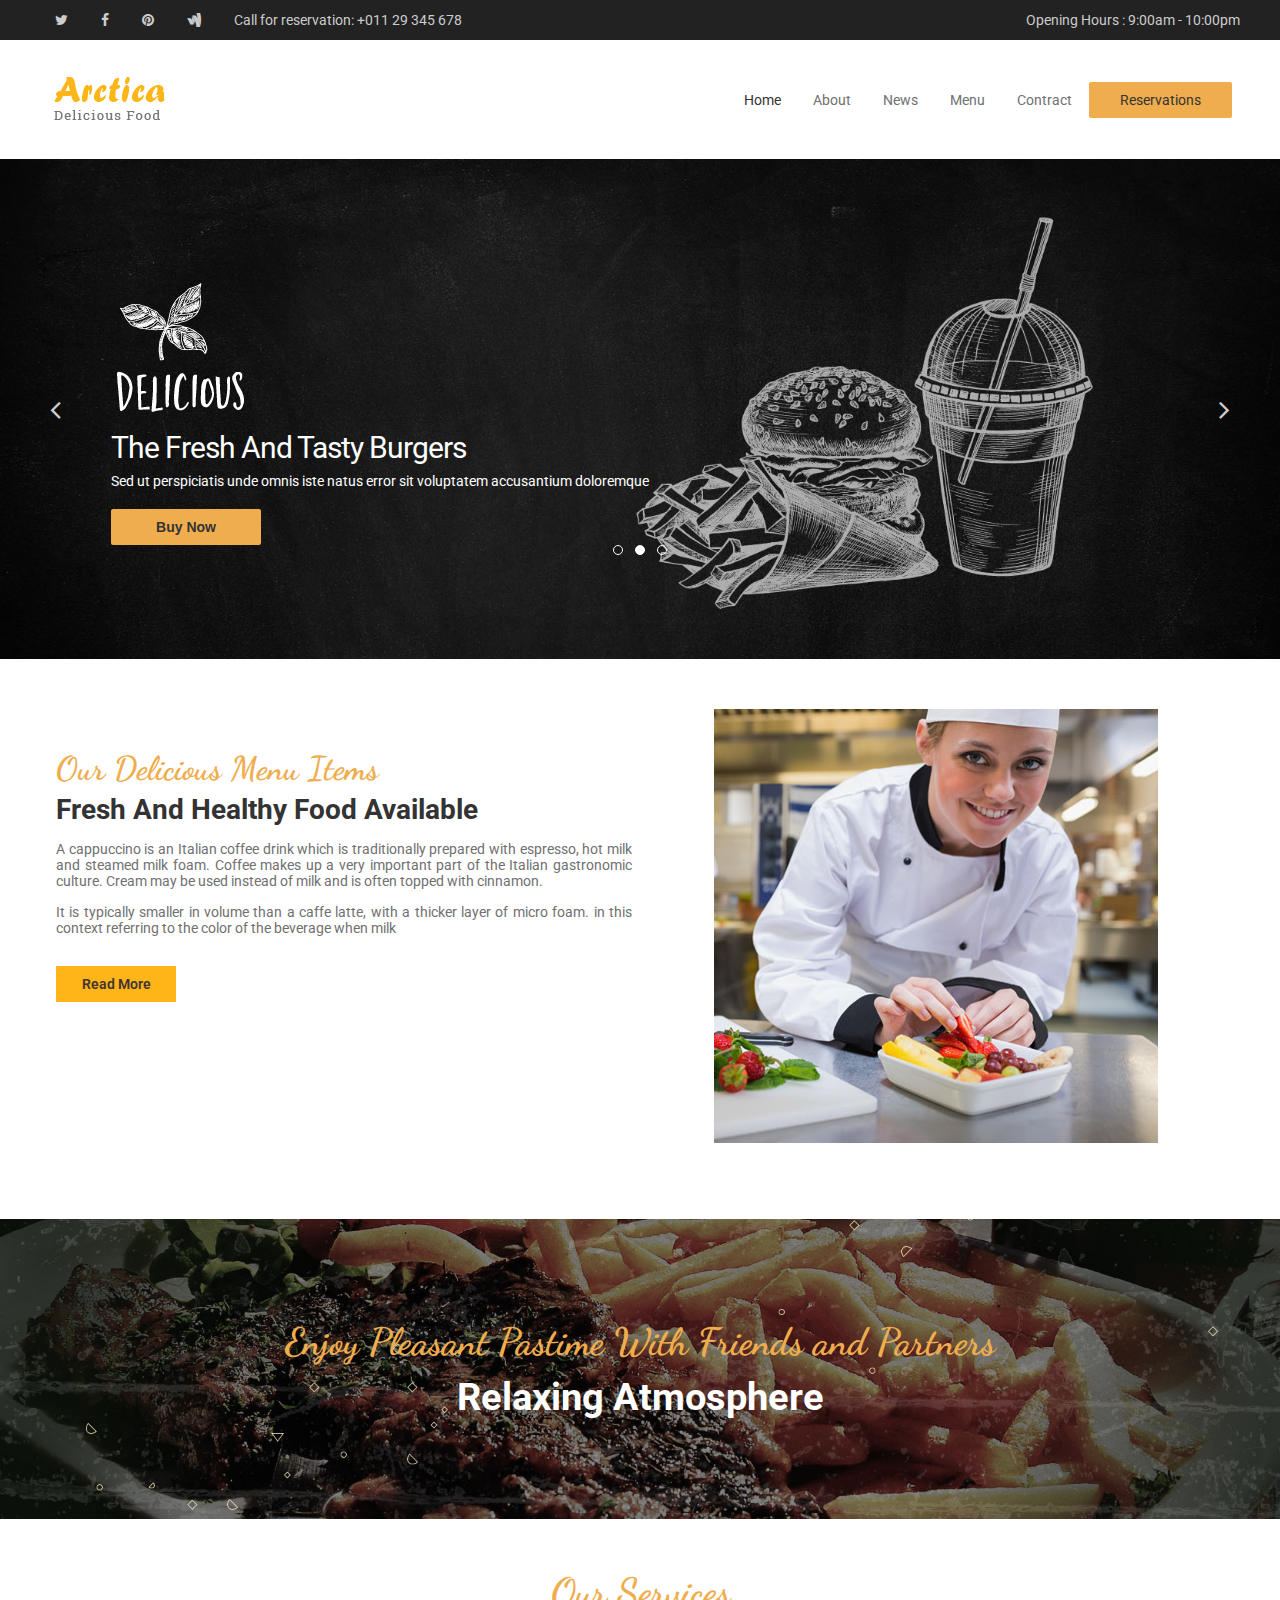
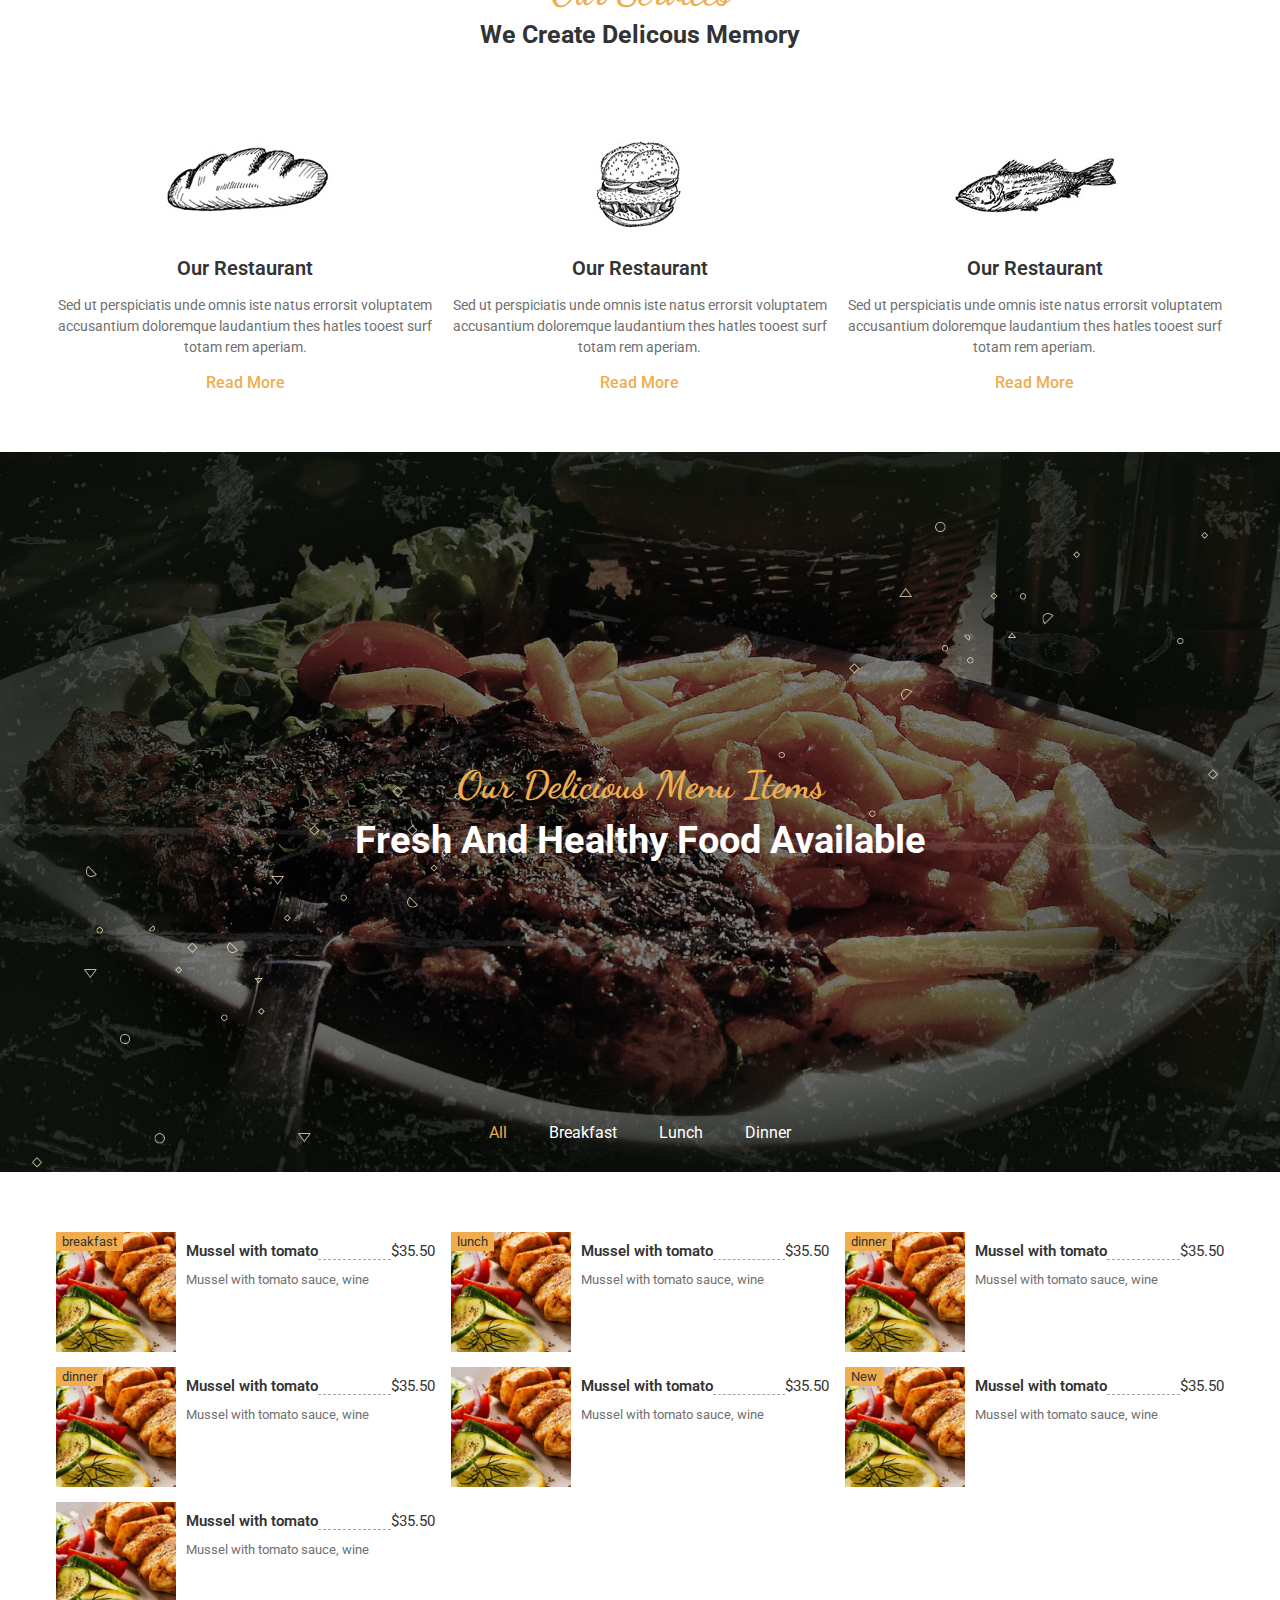
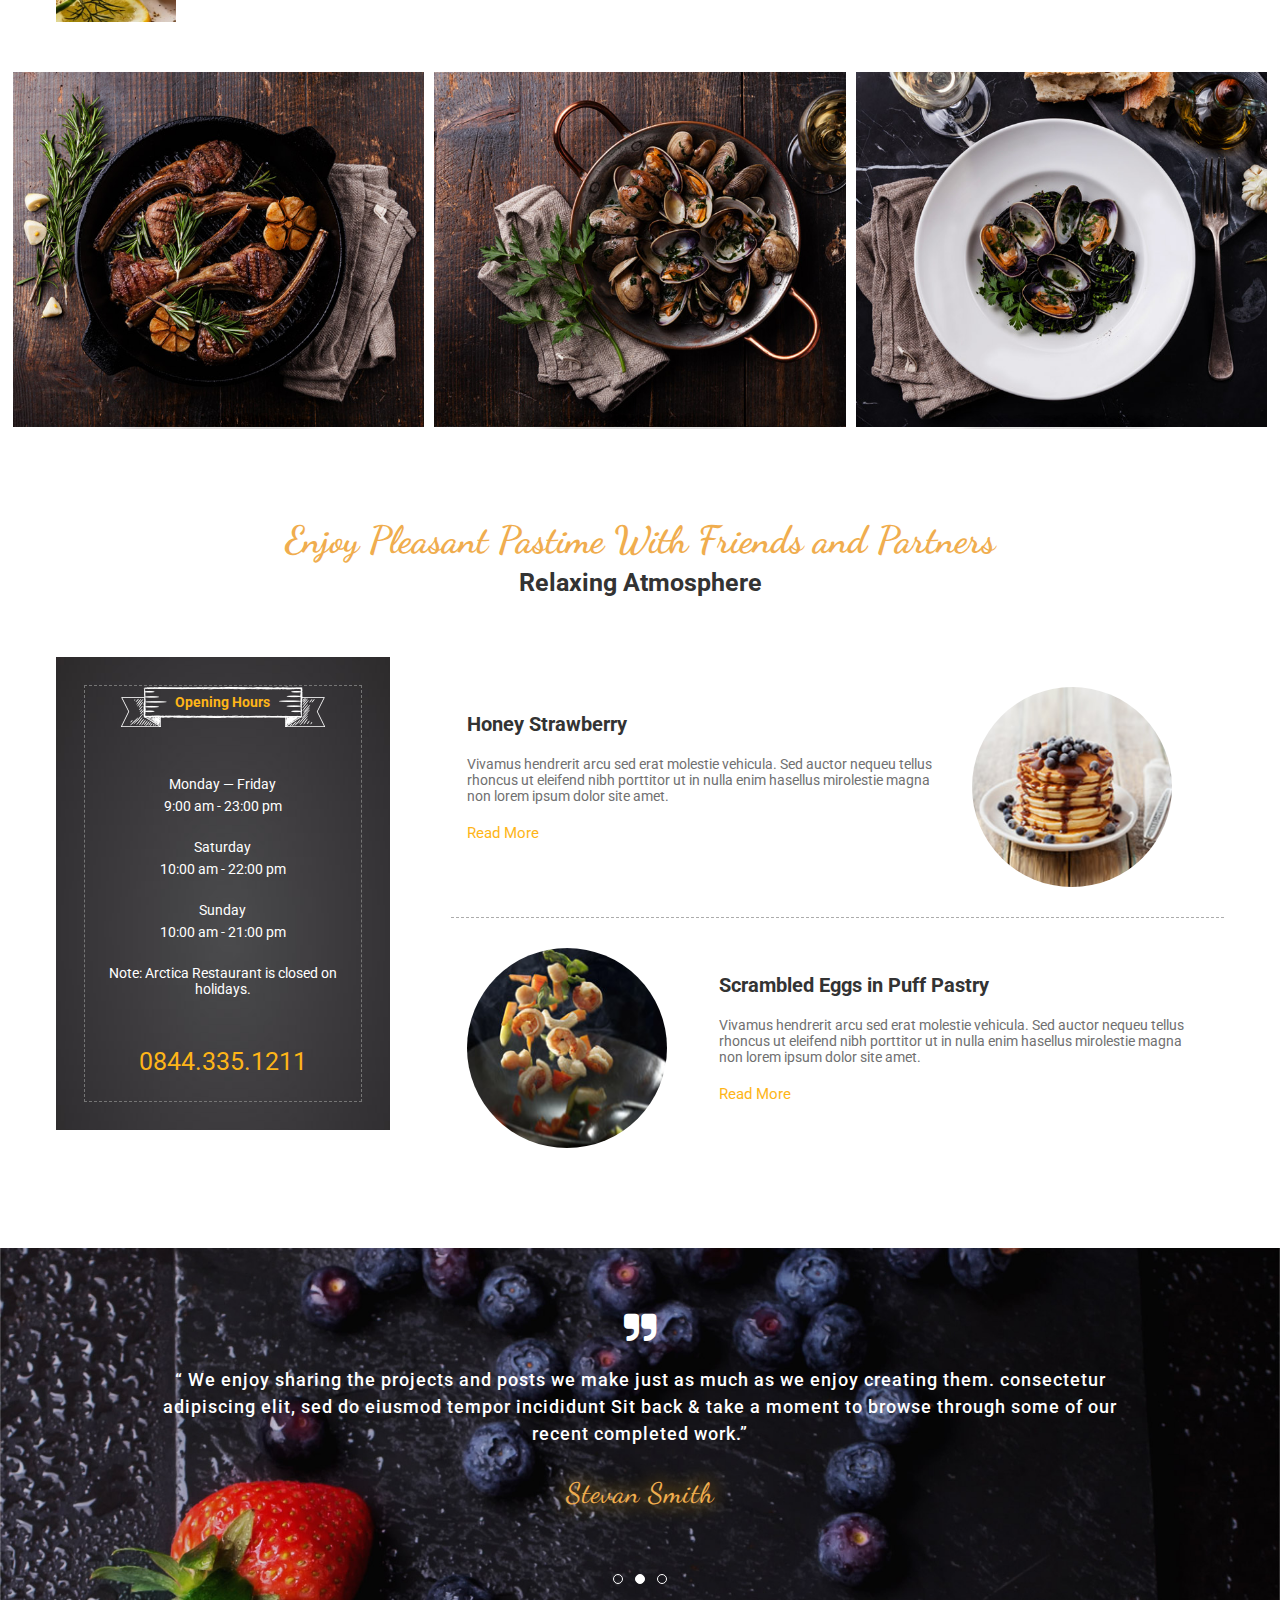
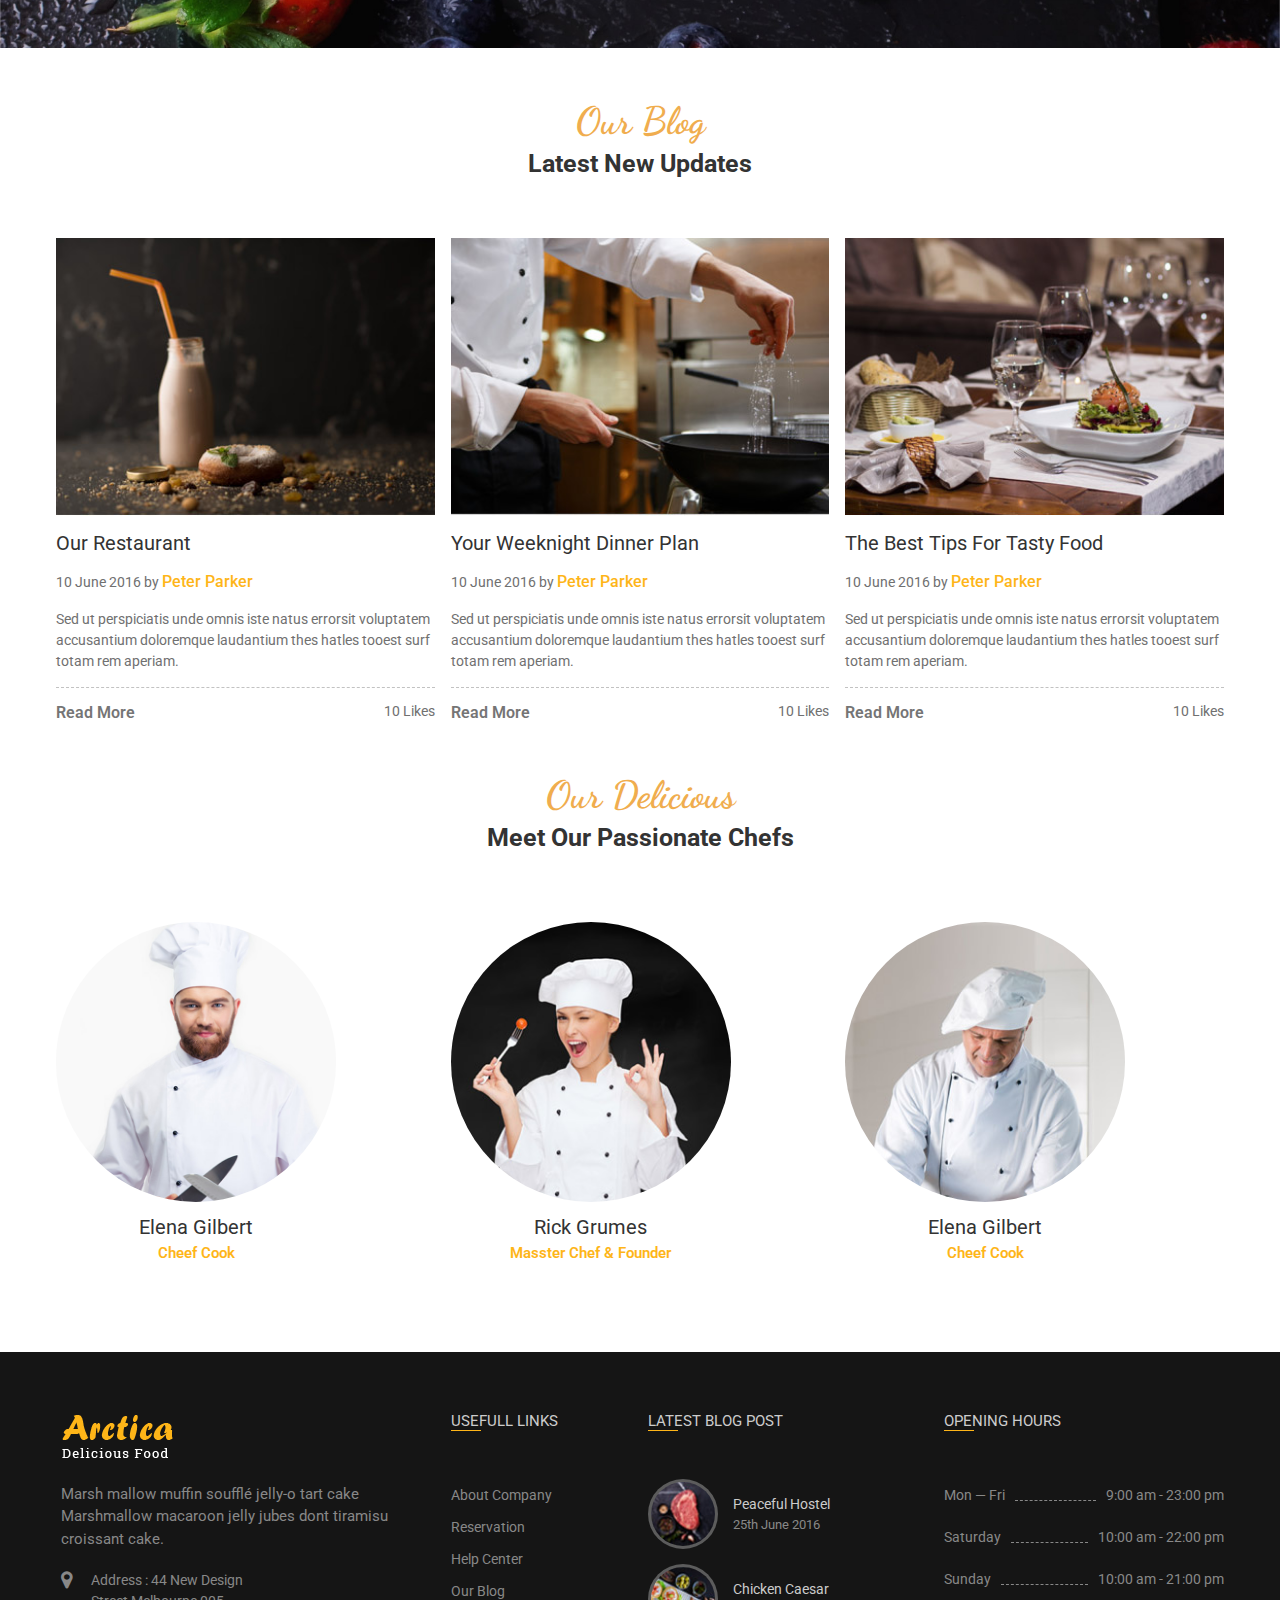
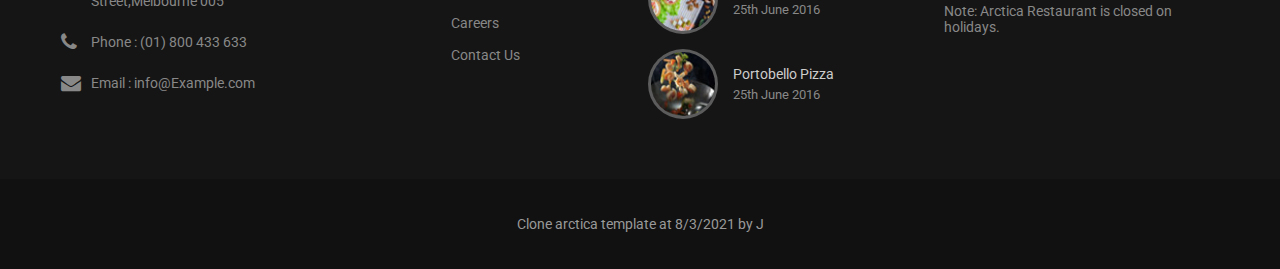
==== commit fcfe1be0: "update isotope" ====
--- a/index.html
+++ b/index.html
@@ -176,8 +176,8 @@
                     <!-- Menu item list  -->
                    <div class="menus-item-list">
                         <div class="grid">
-                            <div class="grid__row">
-                                <div class="grid__col grid__col-4-12 breakfast">
+                            <div class="grid__row iso-list">
+                                <div class="grid__col grid__col-4-12  iso-item breakfast iso-item">
                                     <div class="menus-filter__item">
                                         <div class="menus-filter__item-img">
                                             <span class="menus-filter__item-img-state">breakfast</span>
@@ -194,7 +194,7 @@
                                         </div>
                                     </div>
                                 </div>
-                                <div class="grid__col grid__col-4-12 lunch">
+                                <div class="grid__col grid__col-4-12  iso-item lunch">
                                     <div class="menus-filter__item ">
                                         <div class="menus-filter__item-img">
                                             <span class="menus-filter__item-img-state">lunch</span>
@@ -211,7 +211,7 @@
                                         </div>
                                     </div>
                                 </div>
-                                <div class="grid__col grid__col-4-12 dinner">
+                                <div class="grid__col grid__col-4-12  iso-item dinner">
                                     <div class="menus-filter__item ">
                                         <div class="menus-filter__item-img">
                                             <span class="menus-filter__item-img-state">dinner</span>
@@ -228,7 +228,7 @@
                                         </div>
                                     </div>
                                 </div>
-                                <div class="grid__col grid__col-4-12 dinner">
+                                <div class="grid__col grid__col-4-12  iso-item dinner">
                                     <div class="menus-filter__item ">
                                         <div class="menus-filter__item-img">
                                             <span class="menus-filter__item-img-state">dinner</span>
@@ -245,7 +245,7 @@
                                         </div>
                                     </div>
                                 </div>
-                                <div class="grid__col grid__col-4-12">
+                                <div class="grid__col grid__col-4-12  iso-item">
                                     <div class="menus-filter__item">
                                         <div class="menus-filter__item-img">
                                             
@@ -262,7 +262,7 @@
                                         </div>
                                     </div>
                                 </div>
-                                <div class="grid__col grid__col-4-12">
+                                <div class="grid__col grid__col-4-12  iso-item">
                                     <div class="menus-filter__item">
                                         <div class="menus-filter__item-img">
                                             <span class="menus-filter__item-img-state">New</span>
@@ -279,7 +279,7 @@
                                         </div>
                                     </div>
                                 </div>
-                                <div class="grid__col grid__col-4-12">
+                                <div class="grid__col grid__col-4-12 iso-item">
                                     <div class="menus-filter__item">
                                         <div class="menus-filter__item-img">
                                            
@@ -700,13 +700,13 @@
                     </div>
                 </div>
                 <div class="footer__bottom">
-                    Copyright © 2016. All Rights Reserved
+                    Clone arctica template at 8/3/2021 by J
                 </div>
             </div>
 
         </div>
         <script src="./access/js/main.js"></script>
-        <!-- <script src="./access/js/isotope.pkgd.min.js"></script> -->
+        <script src="./access/js/isotope.pkgd.min.js"></script>
     
         
     </body>
--- a/access/css/main.css
+++ b/access/css/main.css
@@ -154,6 +154,10 @@
 
 /* Posts  */
 /* post advertise  */
+.advertise {
+    padding: 10px 0;
+}
+
 .post-advertise {
     margin-top: 50px;
     height: 450px;
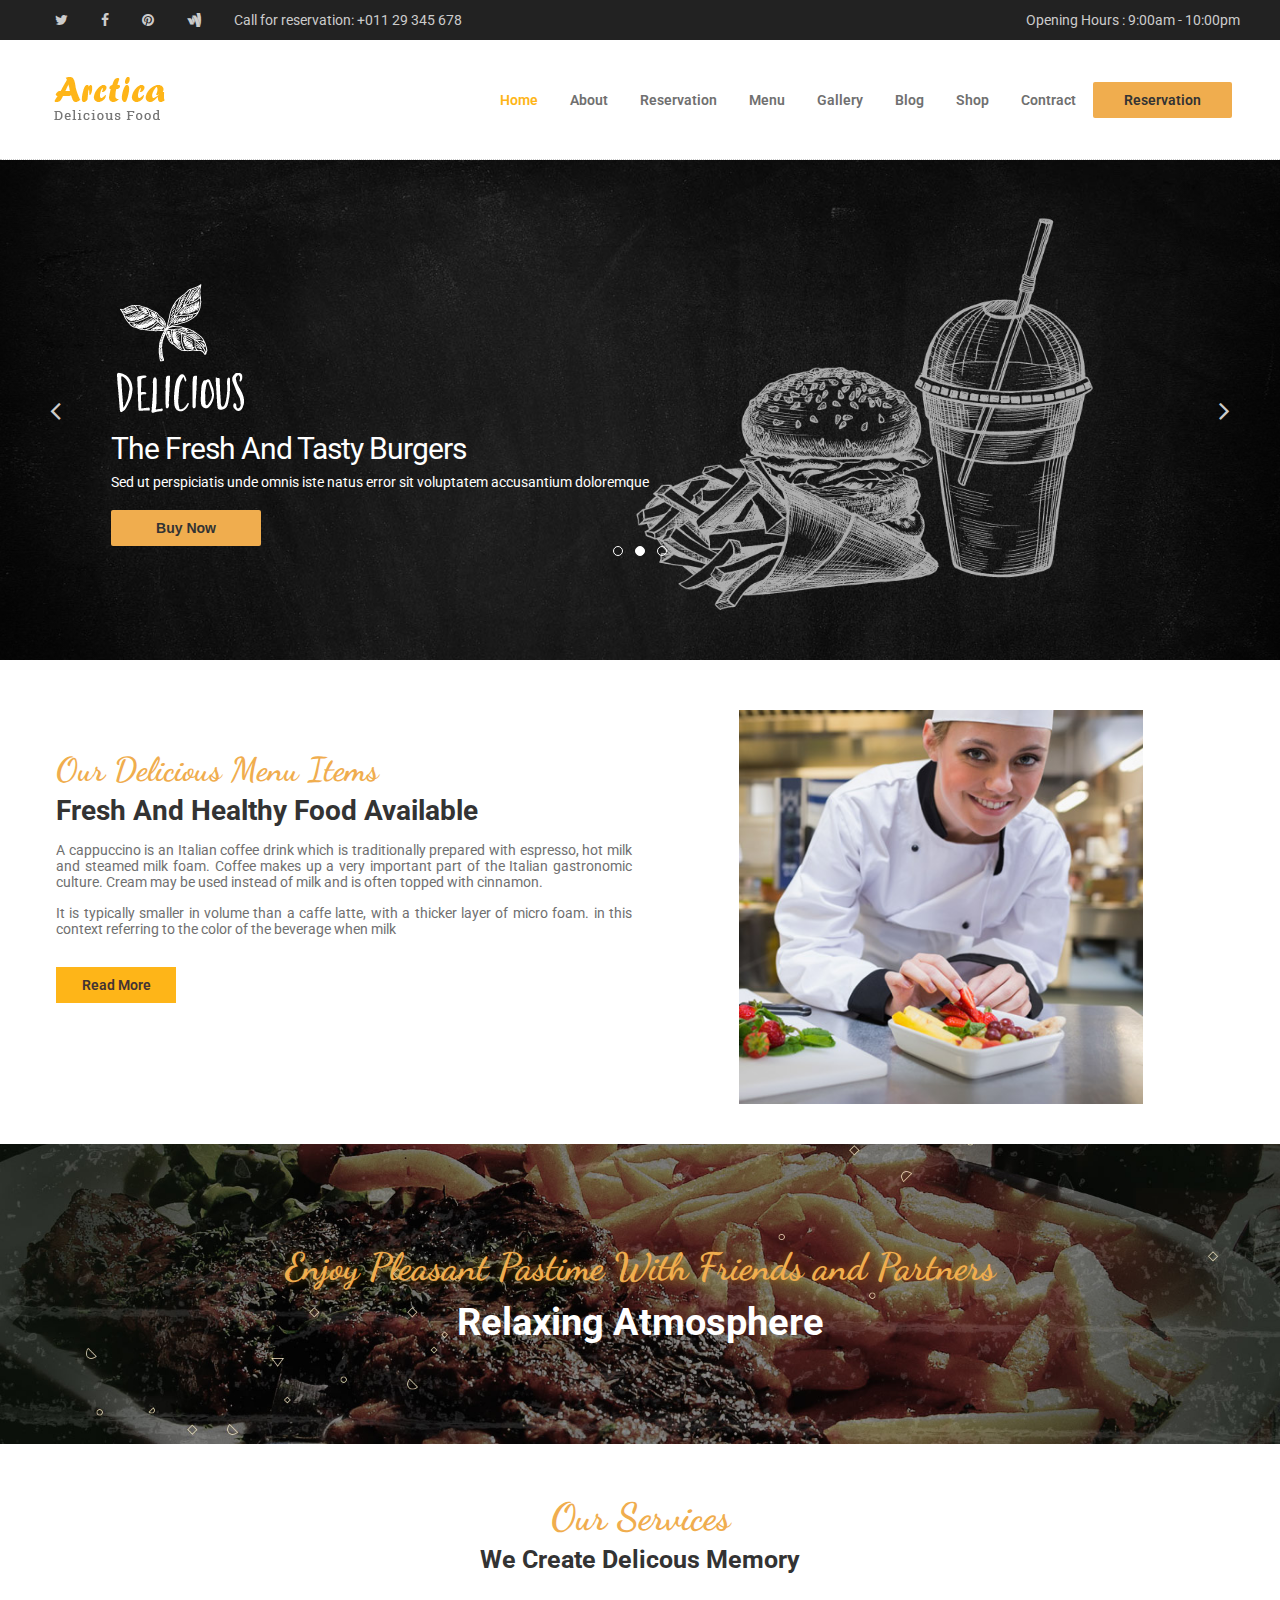
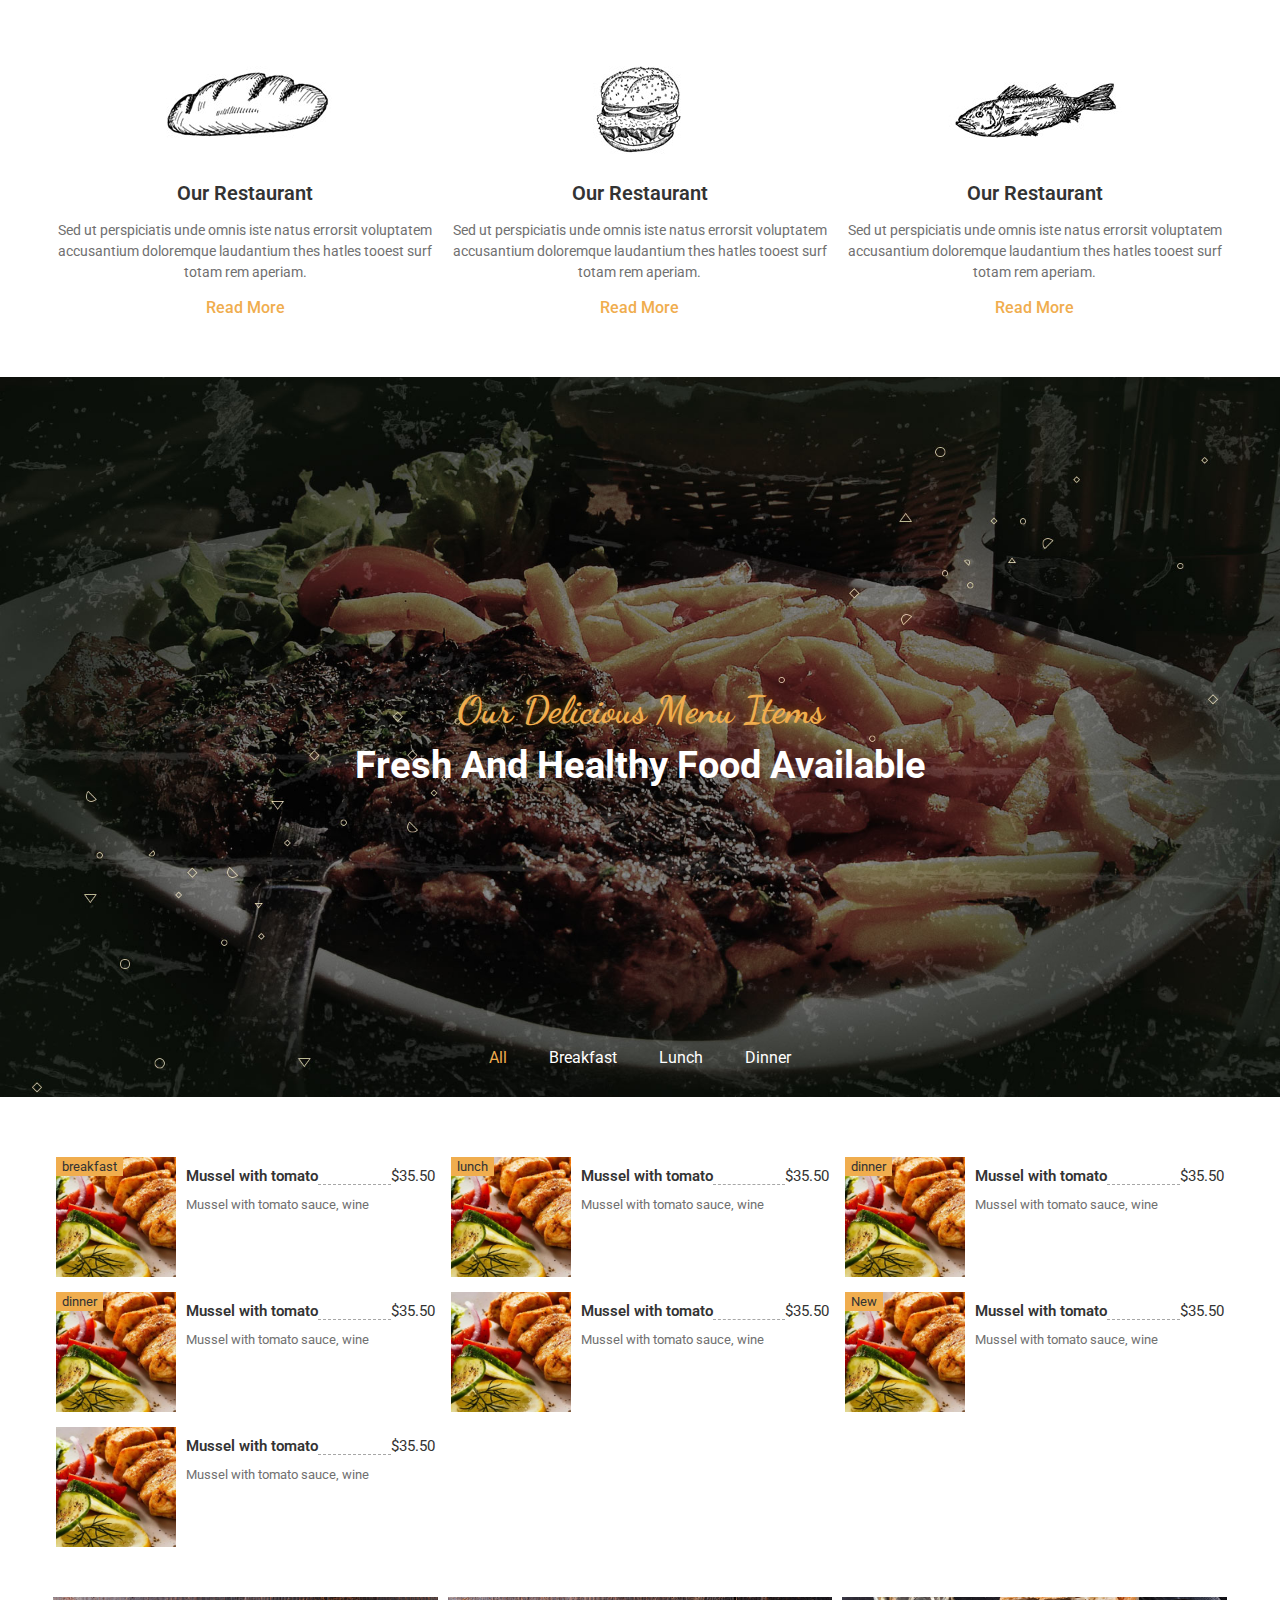
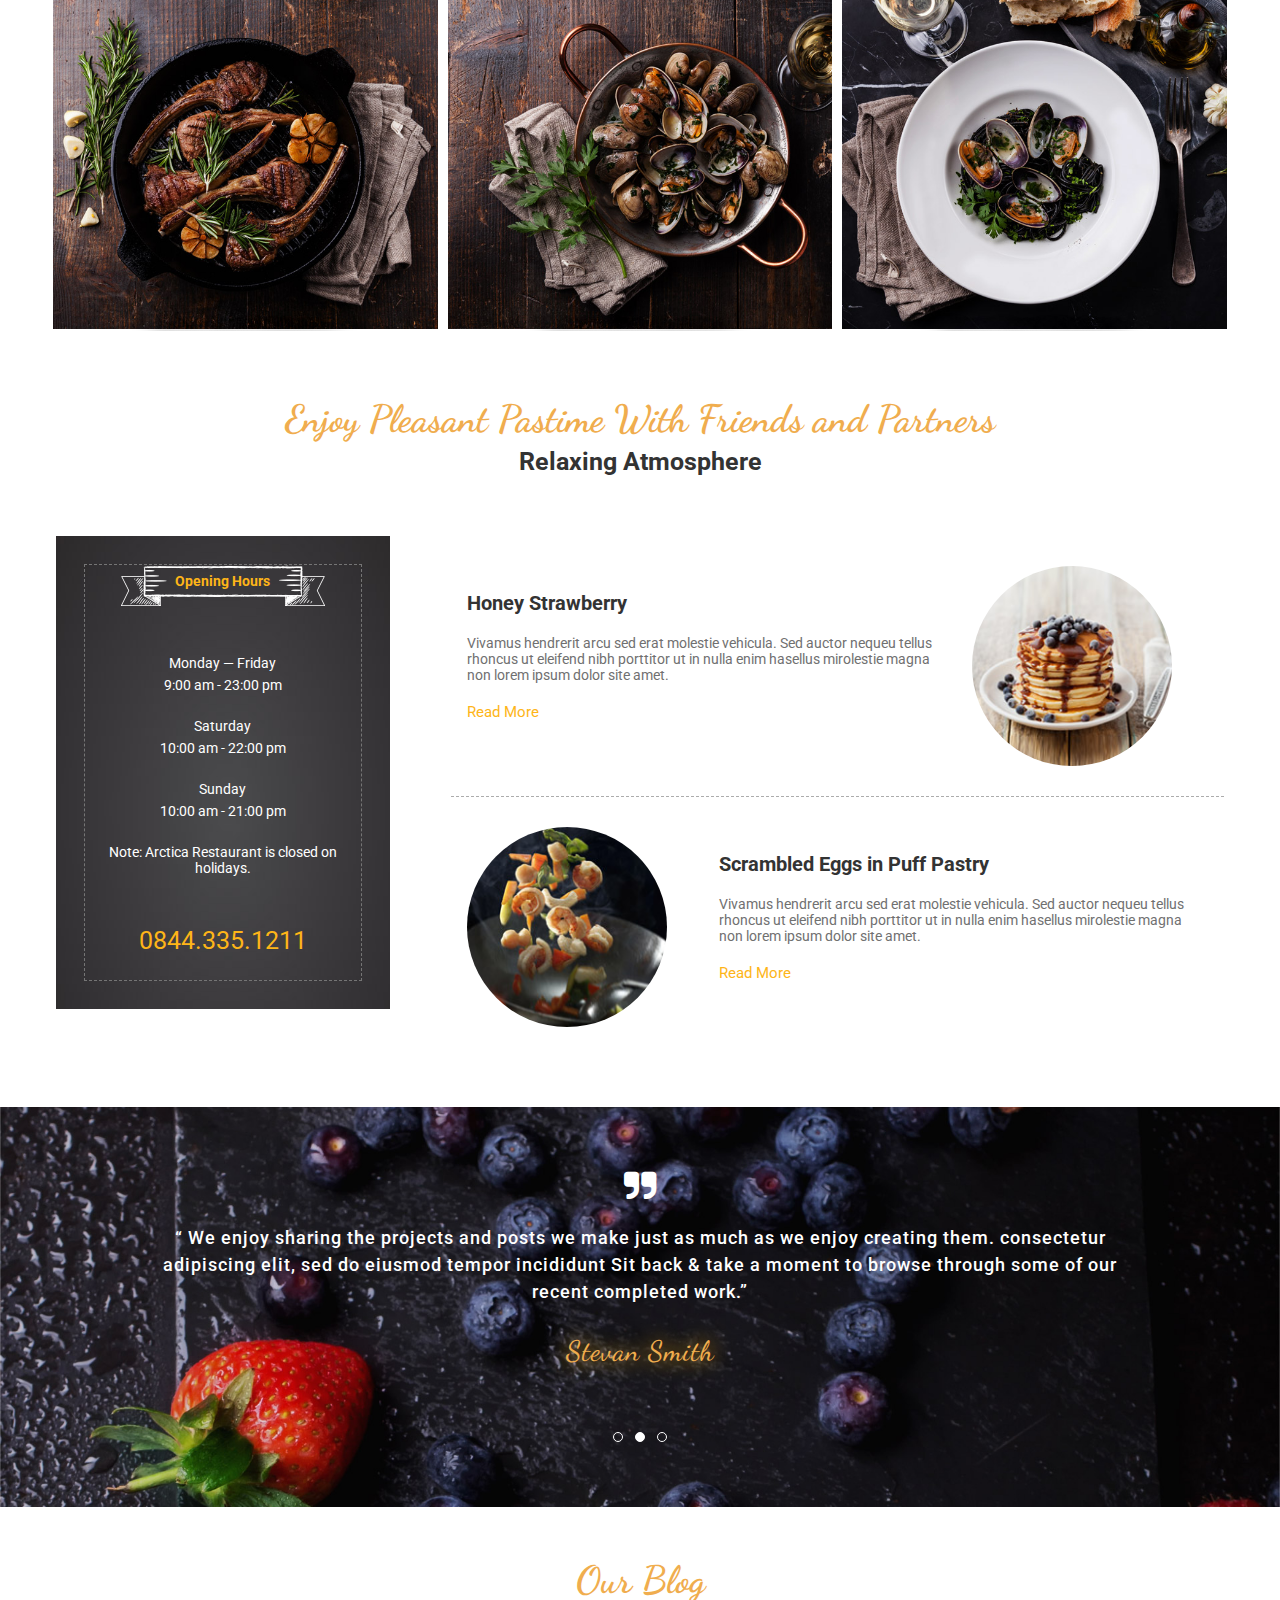
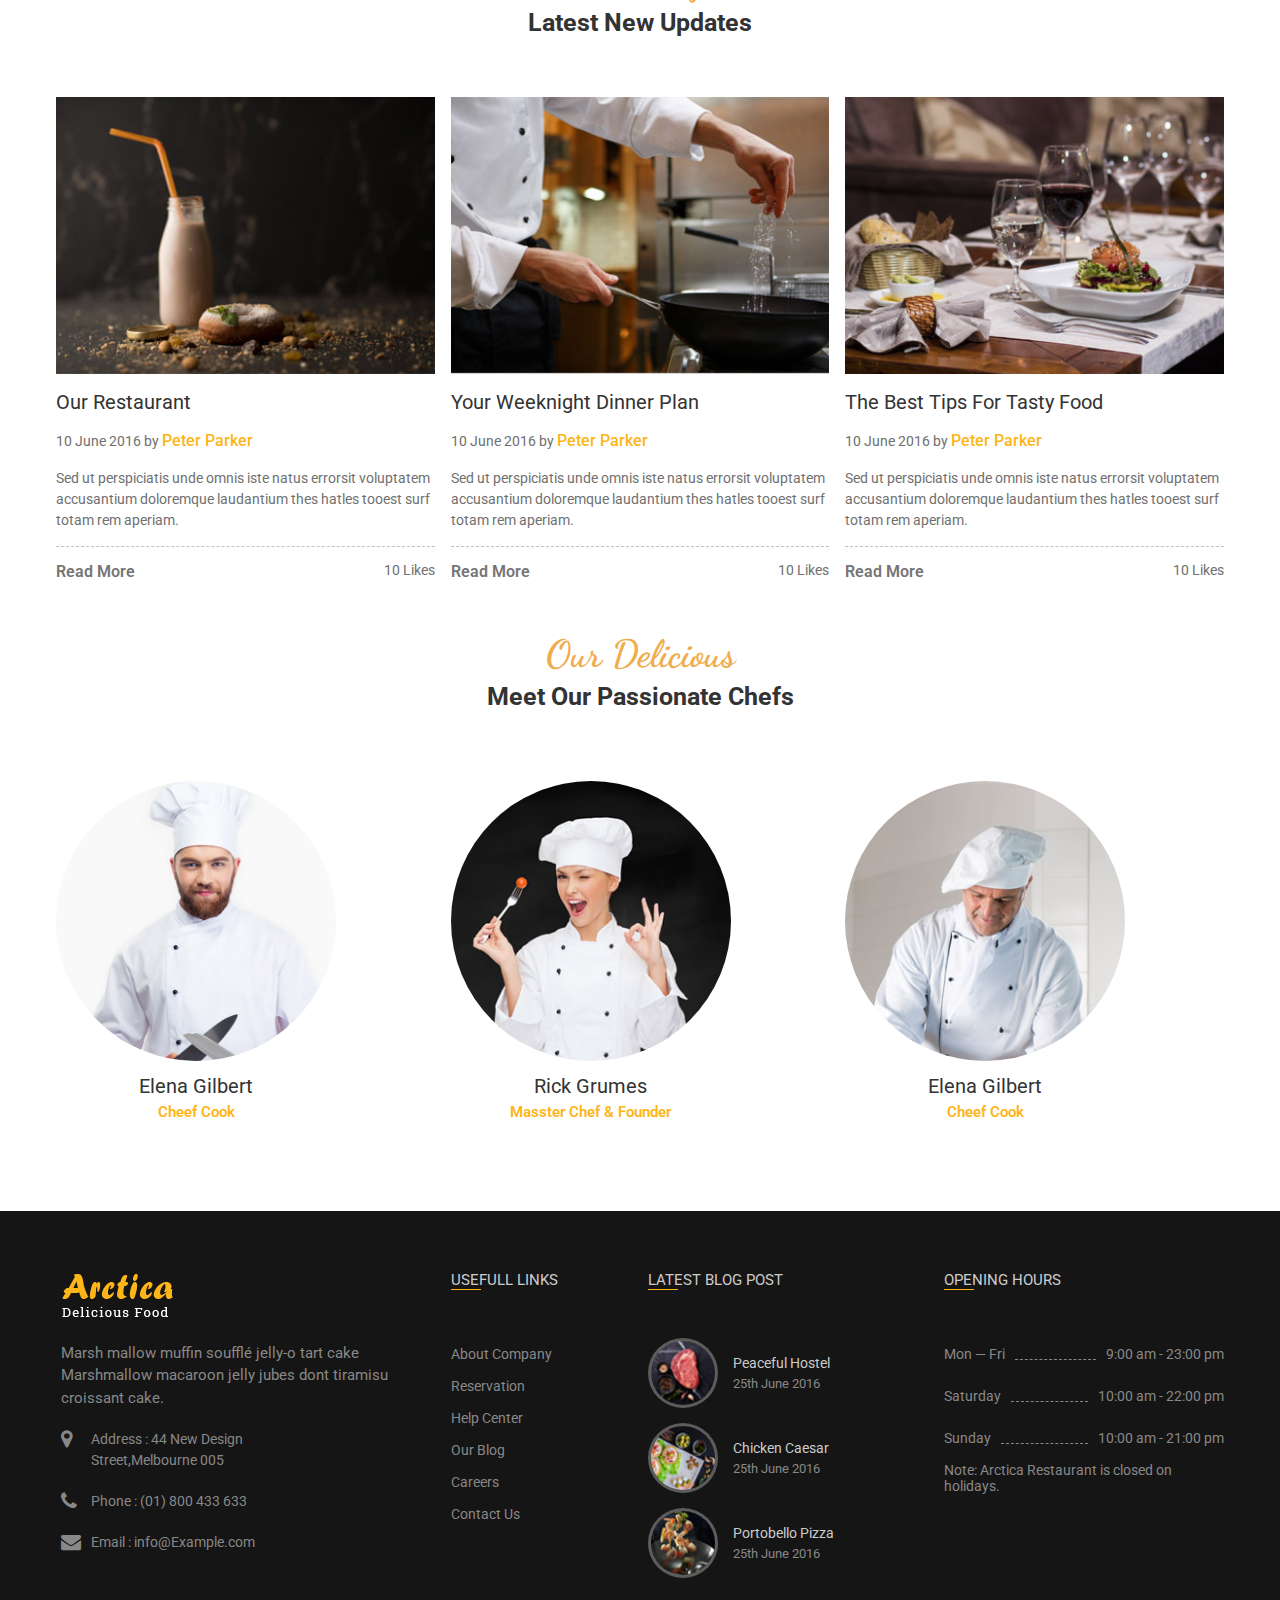
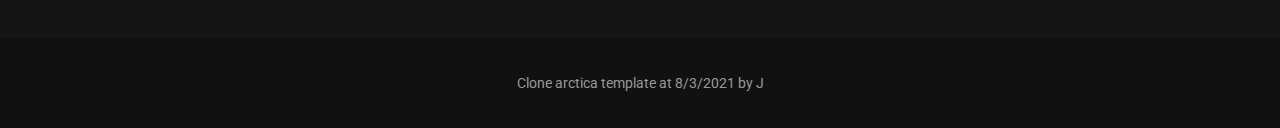
==== commit c4116275: "update about, reservation, contract page" ====
--- a/index.html
+++ b/index.html
@@ -37,12 +37,17 @@
                             <img src="./access/img/logo.png" alt="">
                         </div>
                         <ul class="header__menus-link">
-                            <li class="header__menu-item header__menu-item--active"><a href="#">Home</a></li>
-                            <li class="header__menu-item"><a href="#">About</a></li>
-                            <li class="header__menu-item"><a href="#">News</a></li>
-                            <li class="header__menu-item"><a href="#">Menu</a></li>
-                            <li class="header__menu-item"><a href="#">Contract</a></li>
-                            <li class="header__menu-item btn-primary"><a href="#">Reservations</a></li>
+                            <li class="header__menu-item header__menu-item--active"><a href="./index.html">Home</a></li>
+                            <li class="header__menu-item"><a href="./about.html">About</a></li>
+                            <li class="header__menu-item"><a href="./reservation.html">Reservation</a></li>
+                            <li class="header__menu-item"><a href="./menu.html">Menu</a></li>
+                            <li class="header__menu-item"><a href="./gallery.html">Gallery</a></li>
+                            <li class="header__menu-item"><a href="./blog.html">Blog</a></li>
+                            <li class="header__menu-item"><a href="./blog.html">Shop</a></li>
+                            <li class="header__menu-item"><a href="./contract.html">Contract</a></li>
+                           
+
+                            <li class="header__menu-item btn-primary"><a href=".reservations.html">Reservation</a></li>
                         </ul>
                     </div>
                 </div>
@@ -109,7 +114,7 @@
                     </div>
                 </div>
 
-                <div class="slogan h300" style="background-image: url('./access/img/slide03.jpg')">
+                <div class="slogan h300 mt-40" style="background-image: url('./access/img/slide03.jpg')">
                     <h4 class="slogan-text font-dancing">Enjoy Pleasant Pastime With Friends and Partners</h4>
                     <h4 class="slogan-text ">Relaxing Atmosphere</h4>
                 </div>
@@ -303,6 +308,7 @@
                 </div>
     
                 <div class="promotes">
+                   <div class="grid">
                     <div class="grid__row">
                         <div class="grid__col-4-12">
                             <a href="./detail.html" class="promote-item">
@@ -324,6 +330,7 @@
                             </a>
                         </div>
                     </div>
+                   </div>
                 </div>
 
                 <div class="advertise">
@@ -406,7 +413,7 @@
                     </div>
                 </div>  
 
-                <div class="slogan slogan-quote h400" style="background-image: url('./access/img/slogan.jpg')">
+                <div class="slogan slogan-quote h400 mt-40" style="background-image: url('./access/img/slogan.jpg')">
                     <i class="fa fa-quote-right" aria-hidden="true"></i>
                     <h4 class="slogan-text">“ We enjoy sharing the projects and posts we make just as much as we enjoy creating them. consectetur adipiscing elit, sed do eiusmod tempor incididunt Sit back & take a moment to browse through some of our recent completed work.”</h4>
                     <h4 class="slogan-text font-dancing">Stevan Smith</h4>
--- a/access/css/main.css
+++ b/access/css/main.css
@@ -1,7 +1,9 @@
+
+
 /* Header  */
 
 .header {
-   
+    border-bottom: 1px dotted #ccc;
 }
 .header__top {
     height: 40px;
@@ -45,14 +47,16 @@
     font-size: 1.4rem;
     text-decoration: none;
     color: var( --text-grey-color);
+    font-weight: 600;
 }
 
 .header__menu-item a:hover {
-    color: rgba(0,0,0,.7);
+    color: var(--orange-color);
 }
 
 .header__menu-item--active a {
-    color: var( --text-color);
+    color: var(--orange-color);
+
 }
 
 .btn-primary a {
@@ -160,8 +164,7 @@
 
 .post-advertise {
     margin-top: 50px;
-    height: 450px;
-  
+    /* height: 450px; */
 }
 
 .post-advertise__content {
@@ -205,12 +208,21 @@
     text-align: justify;
 }
 
+.post-advertise__content-description .sub-title {
+    font-size: 1.8rem;
+    margin-top: 20px
+}
+
 .post-advertise__img {
     text-align: center;
+    display: flex;
+    justify-content: center;
 }
 
 .post-advertise__img img {
-    height: 100%;
+    width: 70%;
+    display: inline-block;
+    margin-left: 10px;
 }
 
 /* Our service */
@@ -286,12 +298,12 @@
 
 /* Menus  */ 
 .menus {
-   
-}
+   margin-top: 60px;
+ 
+}   
 
 .slogan {
     background-color: #3e3e3e;
-    margin-top: 60px;
     height: 720px;
     background-size: cover;
     background-repeat: no-repeat;
@@ -299,6 +311,45 @@
     display: flex;
     flex-direction: column;
     justify-content: center;
+}
+
+.slogan--white-bg {
+    background-color: #fff;
+}
+
+.slogan--white-bg .slogan-text {
+    color: var(--text-color);
+    font-size: 2.6rem;
+}
+
+.suv-slogan-text {
+    color: #777777;
+    font-size: 1.7rem;
+    margin-top: 22px;
+    text-align: center;
+    padding: 0 200px;
+    line-height: 1.6;
+}
+
+.orange-color {
+    color: var(--orange-color);
+}
+
+.slogan-phone-number {
+    font-size: 2.8rem;
+    text-align: center;
+    margin-top: 35px;
+    font-weight: 600;
+}
+
+.slogan--white-bg .font-dancing {
+    color: var(--orange-color);
+    font-size: 3.2rem;
+
+}
+
+.slogan .font-dancing {
+    text-shadow: 0 0 10px #feb51879;
 }
 
 .slogan-text {
@@ -405,7 +456,6 @@
 /* Promotes  */
 .promotes {
     margin-top: 50px;
-    min-height:380px;
 }
 
 .promote-item {
@@ -873,6 +923,185 @@
     margin: 0 10px 10px 10px;
 }
 
-.scroll {
-    height: 1000px;
+/* About page  */
+
+/* Chef info  */
+.chef-info {
+    margin-top: 80px;
+    background-image: url('./../img/chef-info-bg.png');
+    background-repeat: no-repeat;
+    background-size: contain;
+} 
+
+.chef-info__content {
+    padding: 40px 100px 0 100px;
+
+}
+
+.chef-info__img img {
+    width: 100%;
+}
+
+.chef-info__content-social {
+    list-style-type: none;
+    margin-top: 20px;
+}
+
+.chef-info__content-social li {
+    display: inline-block;
+    margin-left: 5px;
+    background-color: #333;
+    border-radius: 2px;
+    width: 30px;
+    height: 30px;
+    text-align: center;
+}
+
+
+.chef-info__content-social li:first-child {
+    margin-left: 0px;
+}
+
+.chef-info__content-social li a {
+    font-size: 15px;
+    color: #fff;
+    line-height: 30px;
+}
+
+/* Contract advertise  */
+.contract-advertise {
+    background-color: #3e3e3e;
+    height: 200px;
+    background-size: cover;
+    background-repeat: no-repeat;
+    background-position: center;
+    display: flex;
+    flex-direction: column;
+    justify-content: center;
+}
+
+.contract-advertise__content {
+    display: flex;
+    justify-content: space-between;
+    padding: 0 200px;
+}
+
+.contract-advertise__content-text {
+    font-size: 3rem;
+    color: #fff;
+    text-shadow: 0px 0px 2px #fff;
+}
+
+.contract-advertise__content-btn {
+    width: 180px;
+    text-align: center;
+    font-size: 1.4rem;
+    color: var(--text-color);
+    cursor: pointer;
+    font-weight: 600;
+    text-decoration: none;
+}
+
+/* Reservation page  */
+.book-table {
+    margin-top: 50px;
+    text-align: center;
+    font-size: 2.5rem;
+    color: var(--text-color);
+    margin-bottom: 50px;
+}
+
+.book-table__input-list {
+    width: 75%;
+    margin-left: auto;
+    margin-right: auto;
+    margin-top: 40px;
+}
+
+.book-table__input-wrap {
+    height: 42px;
+    width: 275px;
+    border: 1px solid #ccc;
+    display: flex;
+    margin-top: 20px;
+    align-items: center;
+    justify-content: space-between;
+    border-radius: 2px;
+    padding: 0 10px;
+    
+}
+
+.book-table__input-wrap i {
+    color: rgb(80, 80, 80);
+    font-size: 25px;
+}
+
+.book-table__input-wrap input {
+    border: none;
+    float: left;
+    width: 90%;
+    height: 100%;
+    outline: none;
+    color: rgb(80, 80, 80);
+}
+
+.book-table__input-wrap input:focus .book-table__input-wrap{
+    /* Chua xu ly duoc cho nay */
+}
+
+.book-table__input-wrap input[type="date"] {
+    width: 100%;
+    color: rgb(131, 131, 131);
+}
+
+.book-table .post-advertise__content-btn {
+    margin-left: auto;
+    margin-right: auto;
+    margin-top: 40px;
+    padding: 15px 20px;
+}
+
+/* Contract page  */
+.form-contract__title {
+    padding-top: 60px;
+}
+
+.form-contract__title .slogan-text {
+    color: var(--text-color);
+    font-size: 25px;
+}
+
+.form-contract__title .font-dancing {
+    color: var(--orange-color);
+    font-size: 32px;
+}
+
+.form-contract__input {
+    padding-bottom: 40px;
+}
+
+.form-contract__input input {
+    padding: 10px 5px;
+    width: 100%;
+    margin-top: 20px; 
+    outline: none;
+    color: rgb(51, 51, 51);
+}
+
+.form-contract__input textarea {
+    padding: 10px;
+    width: 100%;
+    resize: none;
+    margin-top: 20px;
+    height: 170px;
+    outline: none;
+    color: rgb(51, 51, 51);
+}
+
+.form-contract__input-btn {
+    border: none;
+    outline: none;
+    cursor: pointer;
+    margin-top: 20px;
+    width: 100%;
 }--- a/access/css/base.css
+++ b/access/css/base.css
@@ -17,6 +17,13 @@
     font-size: 62.5%;
     box-sizing: border-box;
     font-family: 'Roboto', sans-serif;
+}
+
+.separate-dot {
+    margin-left: auto;
+    margin-right: auto;
+    width: 60%;
+    border-bottom: 3px dotted #ccc;
 }
 
 .font-dancing {
@@ -63,12 +70,49 @@
     width: 66.66667%;
 }
 
+.grid__col-12-12 {
+    width: 100%;
+}
+
+
+.mt-0 {
+    margin-top: 0px;
+}
+
+
+.mt-10 {
+    margin-top: 10px;
+}
+
+.mt-40 {
+    margin-top: 40px;
+
+}
+
+.mt-60 {
+    margin-top: 60px;
+
+}
+
+.mt-100 {
+    margin-top: 100px;
+}
+
+.ml-5 {
+    margin-left: 5px;
+}
+
+
 .ml-15 {
     margin-left: 15px;
 }
 
-.mt-10 {
-    margin-top: 10px;
+.mbt-50 {
+    margin-bottom: 50px;
+}
+
+.pdl-0 {
+    padding-left: 0;
 }
 
 .h300 {
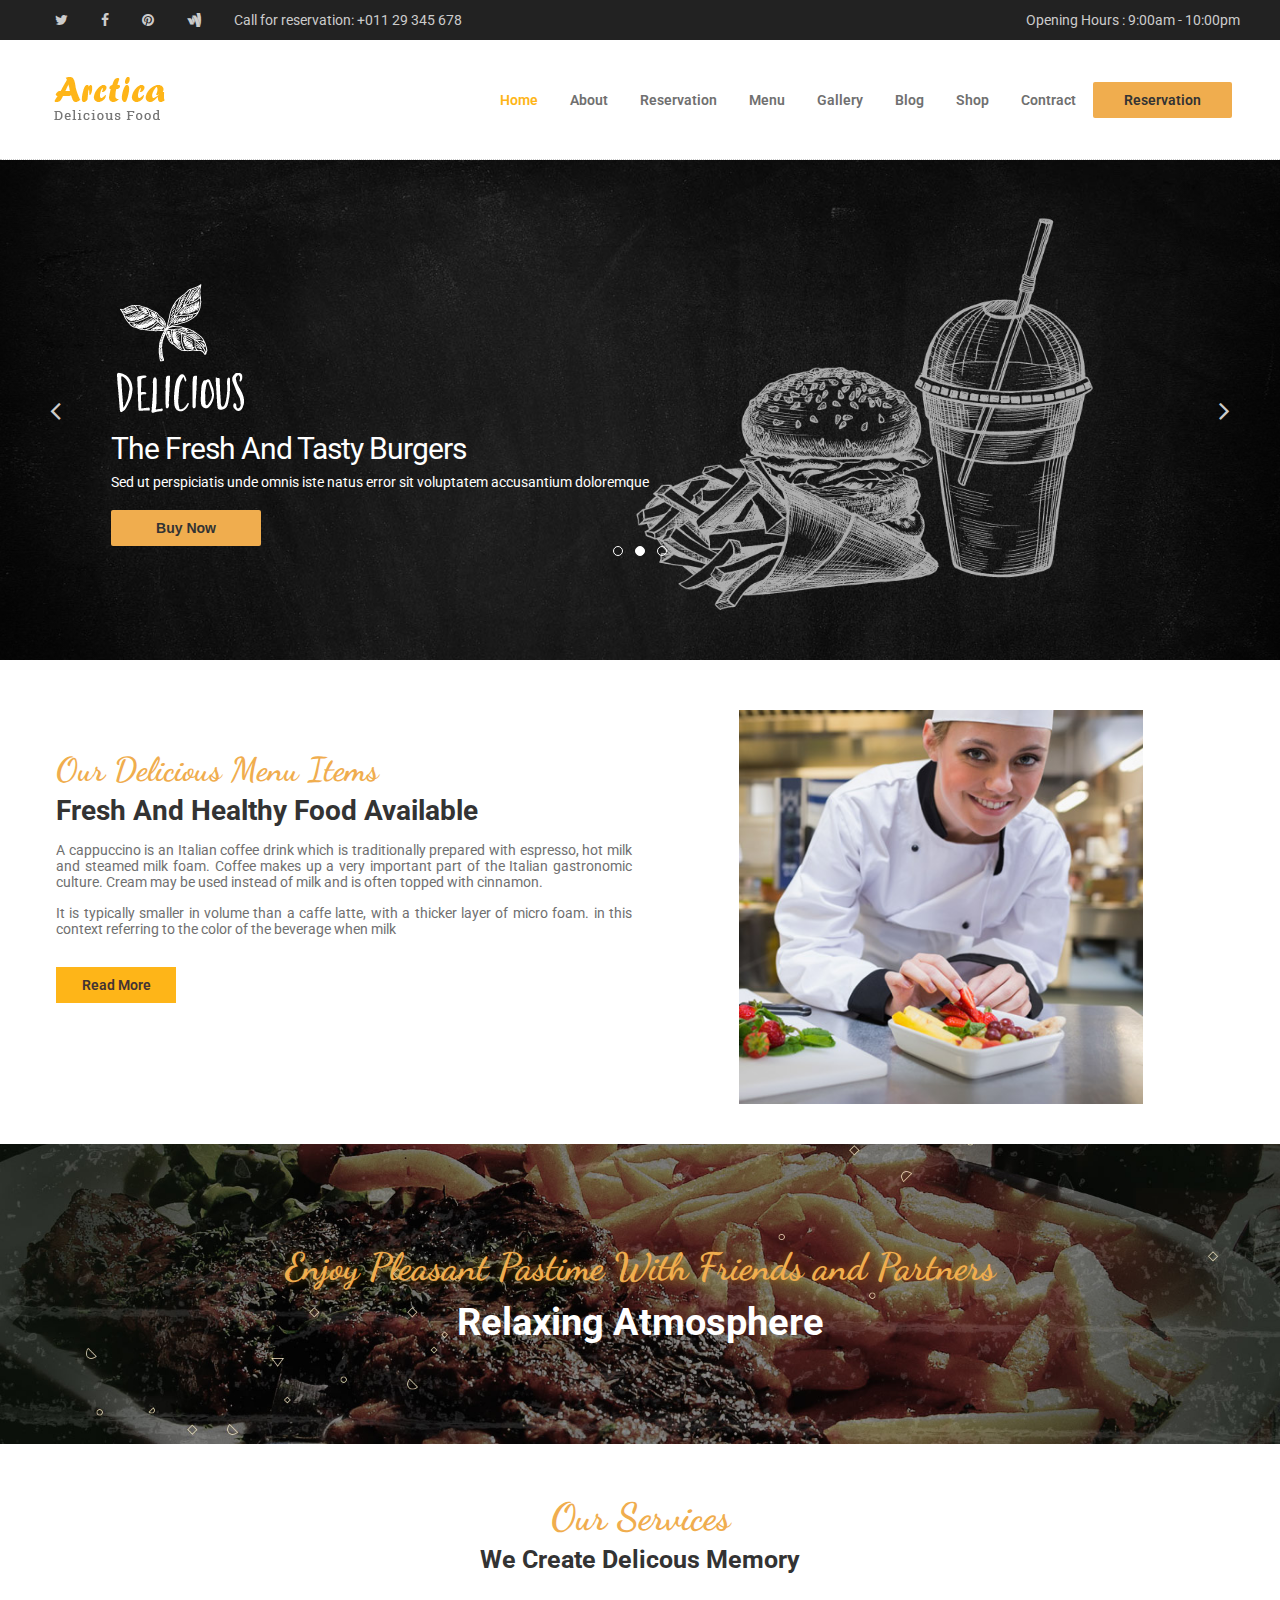
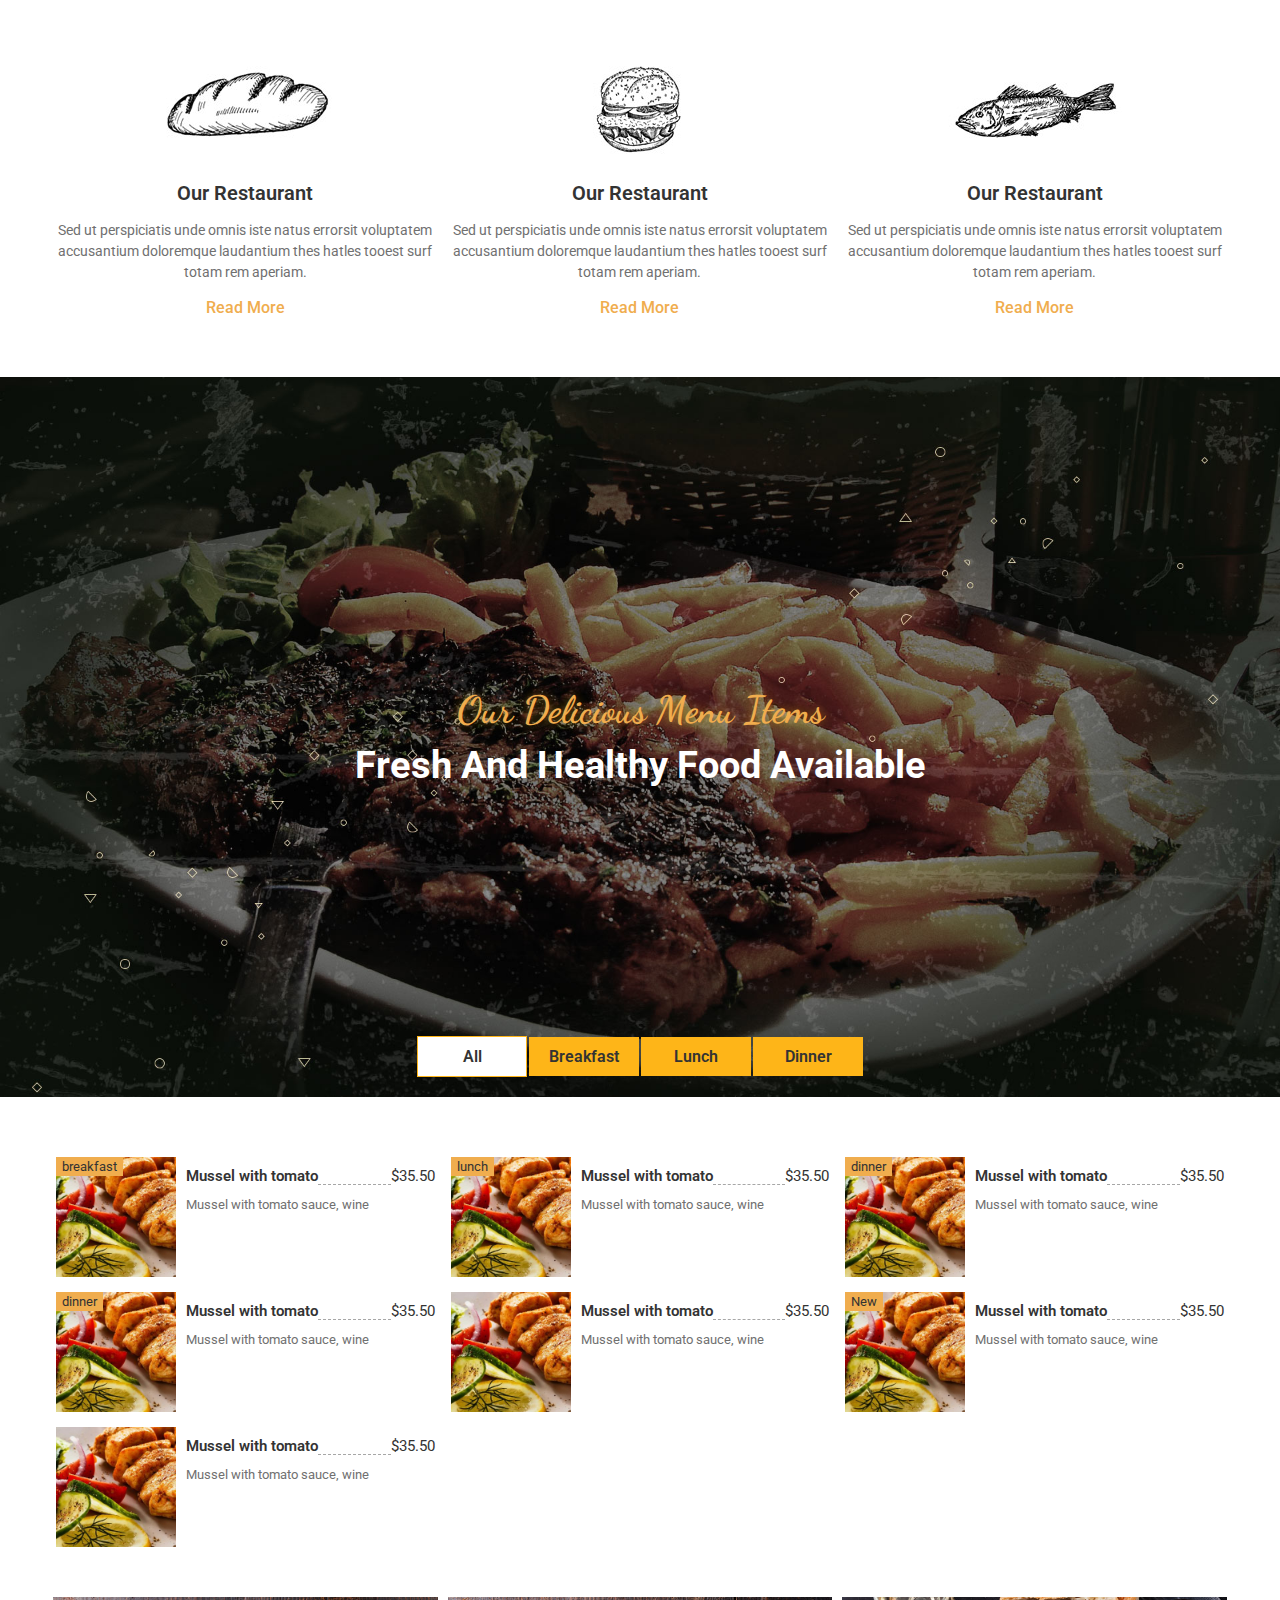
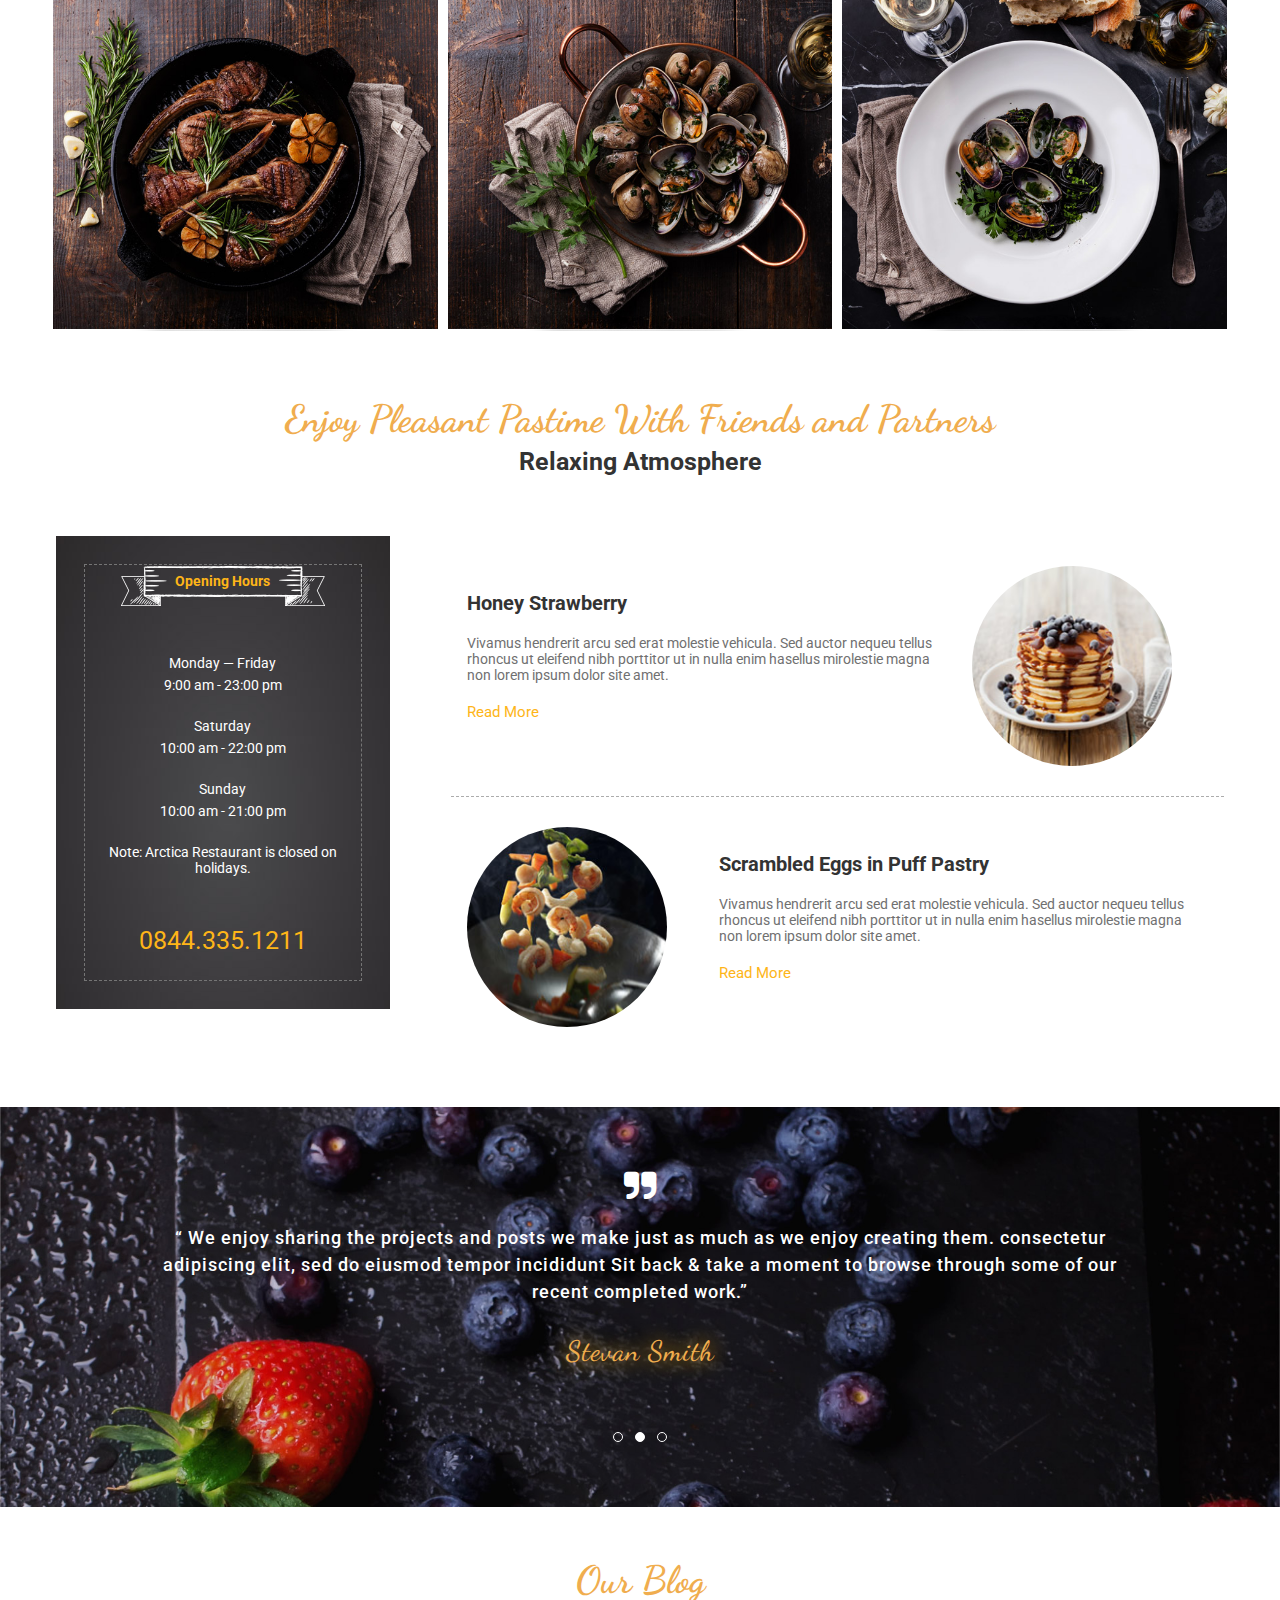
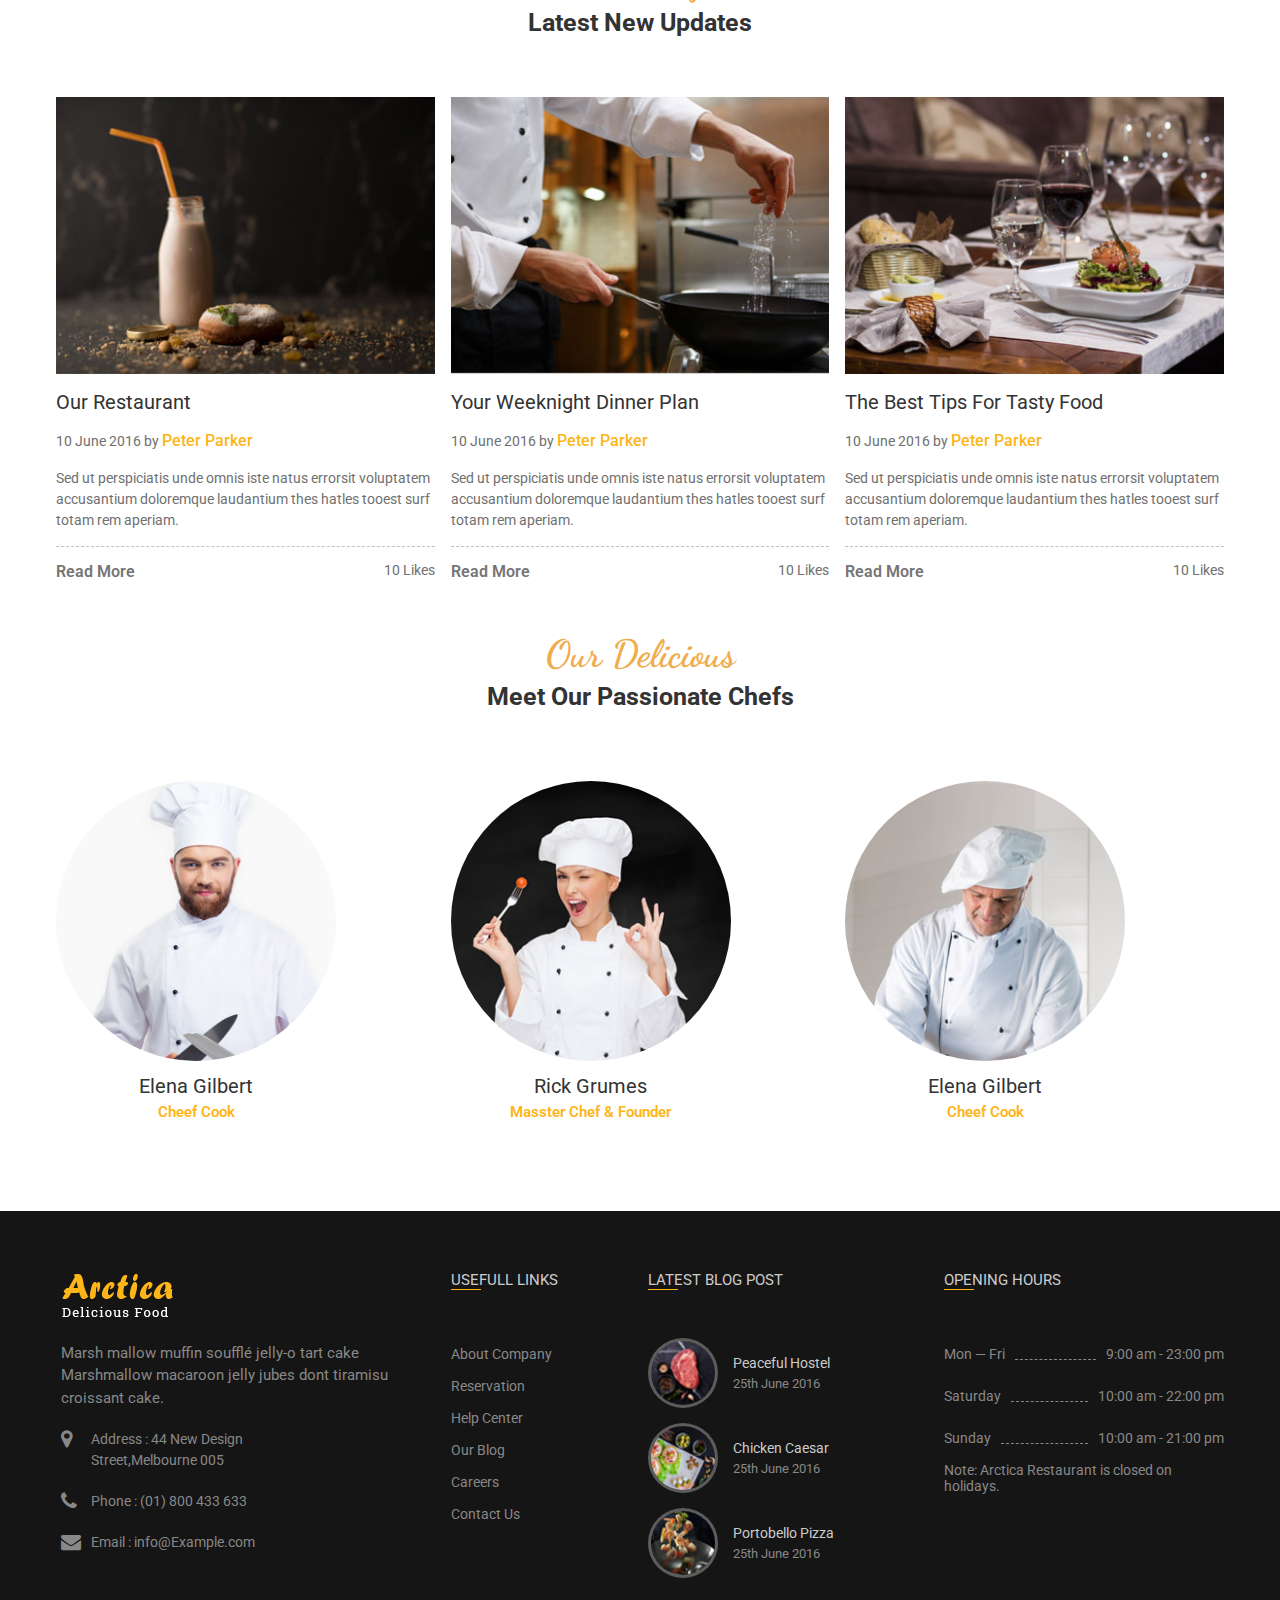
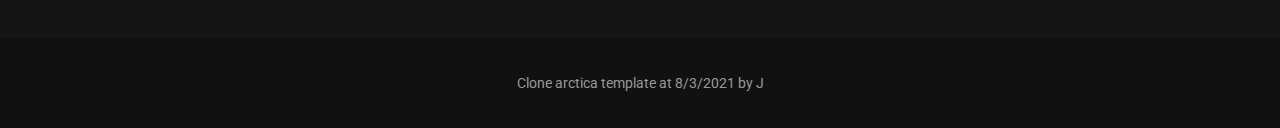
==== commit adcaf294: "update 3/9/2021" ====
--- a/index.html
+++ b/index.html
@@ -43,7 +43,7 @@
                             <li class="header__menu-item"><a href="./menu.html">Menu</a></li>
                             <li class="header__menu-item"><a href="./gallery.html">Gallery</a></li>
                             <li class="header__menu-item"><a href="./blog.html">Blog</a></li>
-                            <li class="header__menu-item"><a href="./blog.html">Shop</a></li>
+                            <li class="header__menu-item"><a href="./shop.html">Shop</a></li>
                             <li class="header__menu-item"><a href="./contract.html">Contract</a></li>
                            
 
--- a/access/css/main.css
+++ b/access/css/main.css
@@ -372,21 +372,24 @@
 }
 
 .menus-filter-navigation-btn {
-    color: #fff;
+    color: var(--text-color);
+    min-width: 110px;
     font-size: 1.6rem;
     padding: 10px 20px;
+    font-weight: 600;
     text-decoration: none;
-    display: inline-block
+    display: inline-block;
+    background-color: var(--orange-color);
 }
 
 .menus-filter-navigation-btn:hover {
-    text-decoration: underline;
-    color: var(--primary-color);
+    background-color: rgba(254, 181, 24, 0.7);
     cursor: pointer;
 }
 
 .menus-filter-navigation-btn--active {
-    color: var(--primary-color);
+    background-color: #fff;
+    border: 1px solid var(--orange-color);
 }
 
 /* Menu filter item  */
@@ -642,6 +645,7 @@
 .blog-item {
     text-align: start;
 }
+
 
 .blog-item  .post-item__img {
     display: block;
@@ -1104,4 +1108,157 @@
     cursor: pointer;
     margin-top: 20px;
     width: 100%;
-}+}
+
+/* Menu page  */
+.menu-page__slogan {
+    background-color: #fff;
+    text-align: center;
+    margin-bottom: 30px;
+}
+
+.menu-page__slogan .slogan-text{
+    color: var(--text-color);
+}
+
+.menu-page__slogan .font-dancing {
+    color: var(--orange-color);
+}
+
+.menus__img-title img {
+    width: 200px;
+}
+
+/* Blog page */
+.blog-slogan {
+    background-color: #fff;
+}
+
+.blog-slogan .slogan-text {
+    color: var(--text-color);
+}
+
+.blog-slogan .font-dancing {
+    color: var(--orange-color);
+}
+
+.blog-item-mt60 + .blog-item-mt60 {
+    margin-top: 60px;
+}
+
+.form-search {
+    position: relative;
+}
+
+.form-search input {
+    width: 100%;
+    padding: 10px 6px;
+    border: 1px solid #ccc;
+
+}
+
+.form-search input:focus {
+    color: var(--text-color);
+    outline: none;
+    border-color: var(--orange-color);
+}
+
+.form-search button {
+    position: absolute;
+    background-color: #fff;
+    right: 0;
+    border: none;
+    margin-top: 10px;
+    margin-right: 10px;  
+}
+
+.form-search button i {
+    color: rgb(116, 116, 116);
+}
+
+.categories {
+    margin-top: 30px;
+}
+
+.side-bar-title-session {
+    font-size: 18px;
+    color: #263e4b;
+    margin-bottom: 0px;
+    margin-top: 20px;
+    display: block;
+}
+
+.categories-list {
+    list-style-type: none;
+}
+
+.categories-item {
+    position: relative;
+    padding: 20px 10px 0px 15px;
+}
+
+.categories-item::before {
+    top: 0;
+    left: 0;
+    position: absolute;
+    margin-top: 25px;
+    content : "";
+    width: 4px;
+    height: 4px;
+    background-color: #878787;
+}
+
+.categories-item a {
+    color: #878787;
+    text-decoration: none;
+    font-size: 1.4rem;
+    padding: 5px 0;
+}
+
+.categories-item a:hover {
+    color: var(--orange-color);
+}
+
+.top-rate-item {
+    list-style-type: none;
+}
+
+.top-rate-item {
+    display: flex;
+    margin-top: 15px;
+}
+
+.top-rate-item__content {
+    margin-left: 10px;
+    color: var(--text-color);
+}
+
+.top-rate-item__content-name {
+    font-size: 15px;
+    text-decoration: none;
+    color: var(--text-color);
+}
+
+.top-rate-item__content-price {
+    display: flex;
+    margin-top: 8px;
+}
+
+.top-rate-item__content-price-new {
+    font-size: 13px;
+}
+
+.top-rate-item__content-price-old {
+    font-size: 13px;
+    margin-left: 10px;
+    text-decoration: line-through;
+    color: #878787;
+}
+
+.top-rate-item:hover .top-rate-item__content-name{
+    color: var(--orange-color);
+}
+
+.top-rate-item:hover .top-rate-item__img {
+    opacity: 0.7;
+}
--- a/access/css/base.css
+++ b/access/css/base.css
@@ -70,6 +70,10 @@
     width: 66.66667%;
 }
 
+.grid__col-9-12 {
+    width: 75%;
+}
+
 .grid__col-12-12 {
     width: 100%;
 }
@@ -91,7 +95,6 @@
 
 .mt-60 {
     margin-top: 60px;
-
 }
 
 .mt-100 {
@@ -115,6 +118,10 @@
     padding-left: 0;
 }
 
+.h200 {
+    height: 200px;
+}
+
 .h300 {
     height:300px;
 }
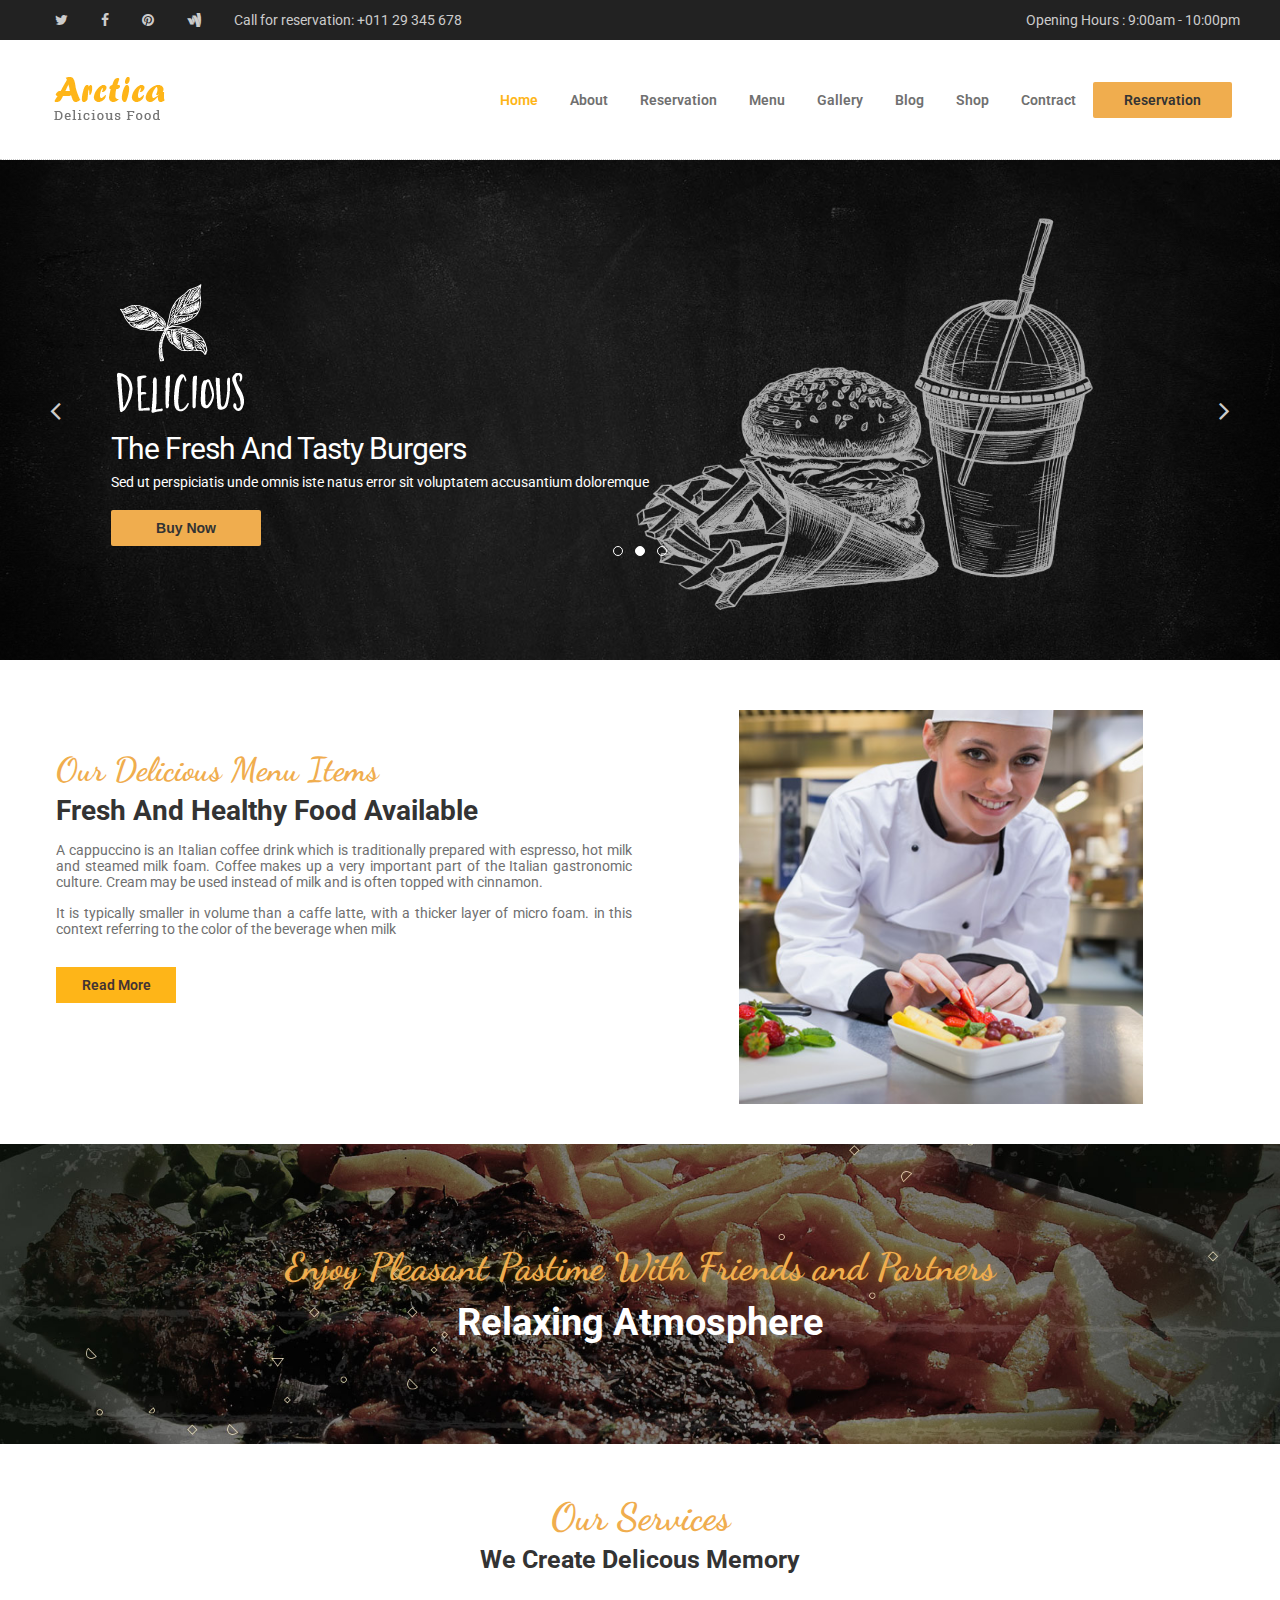
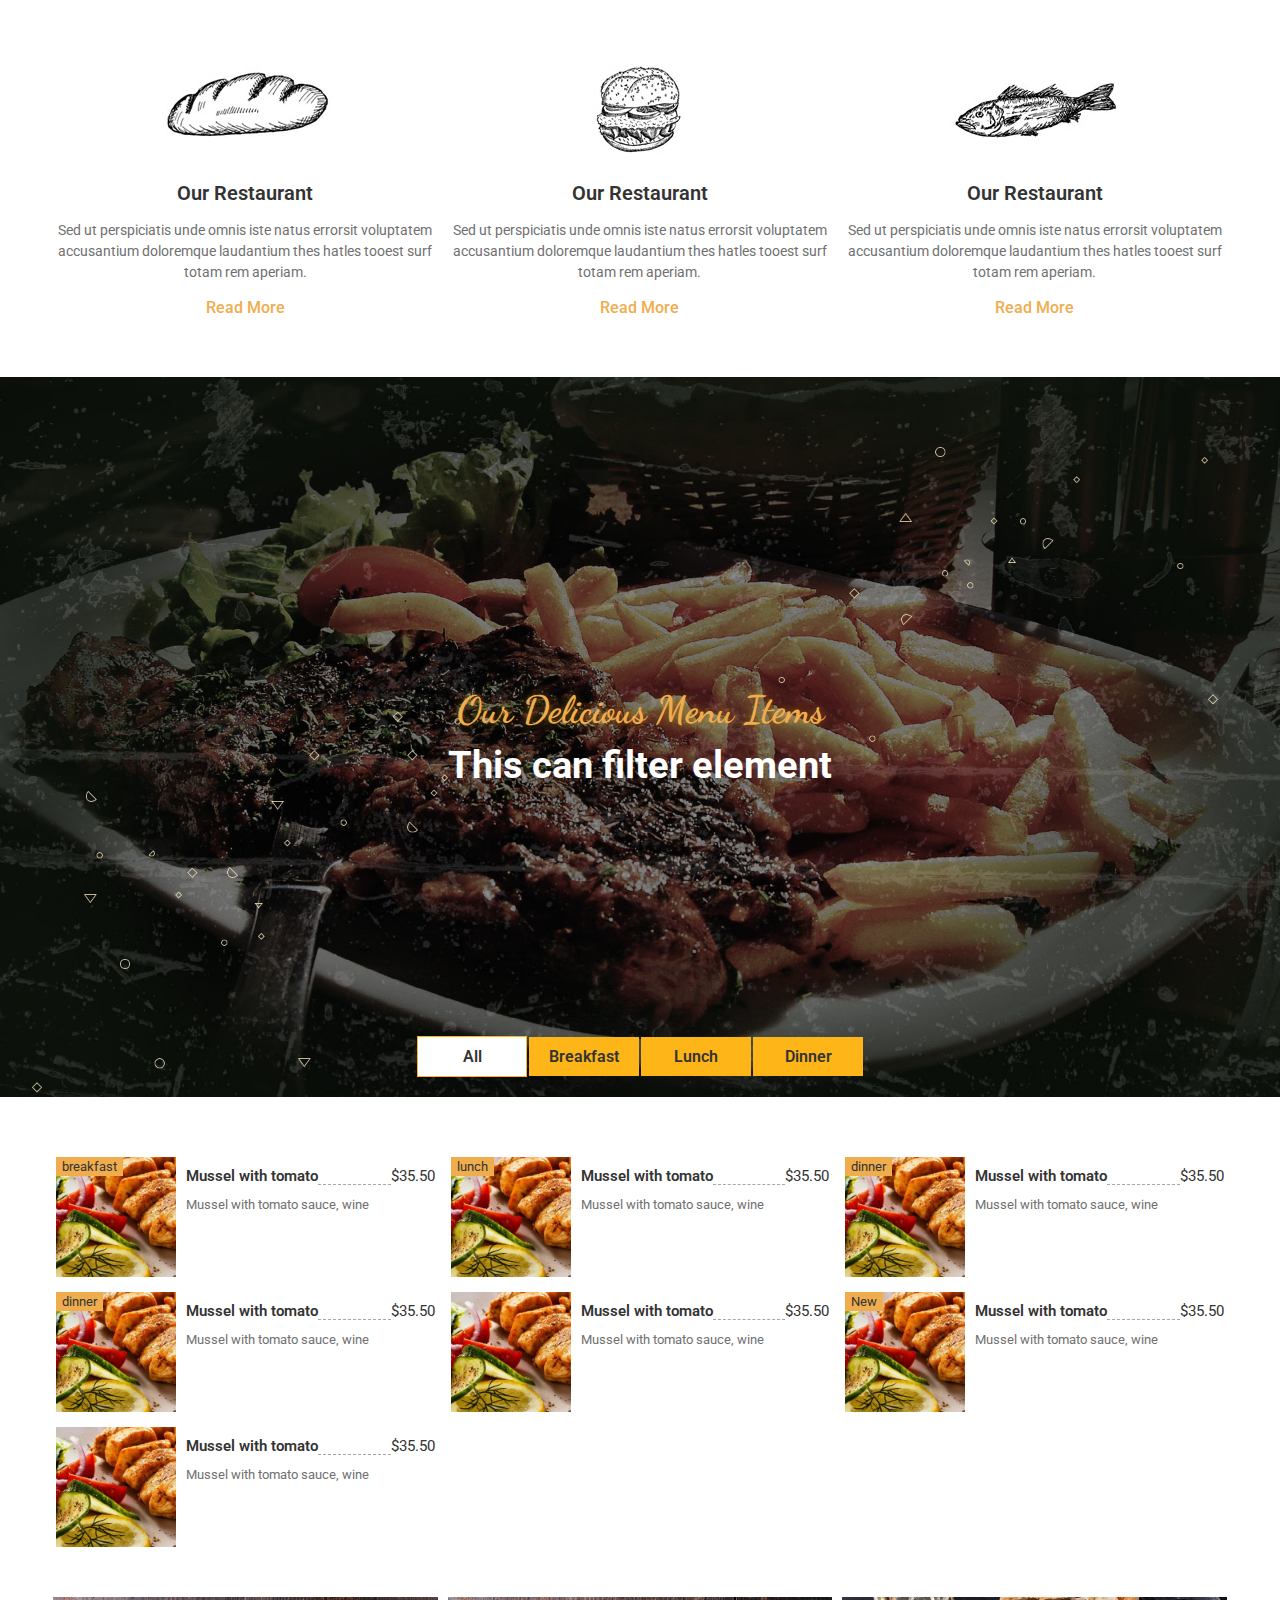
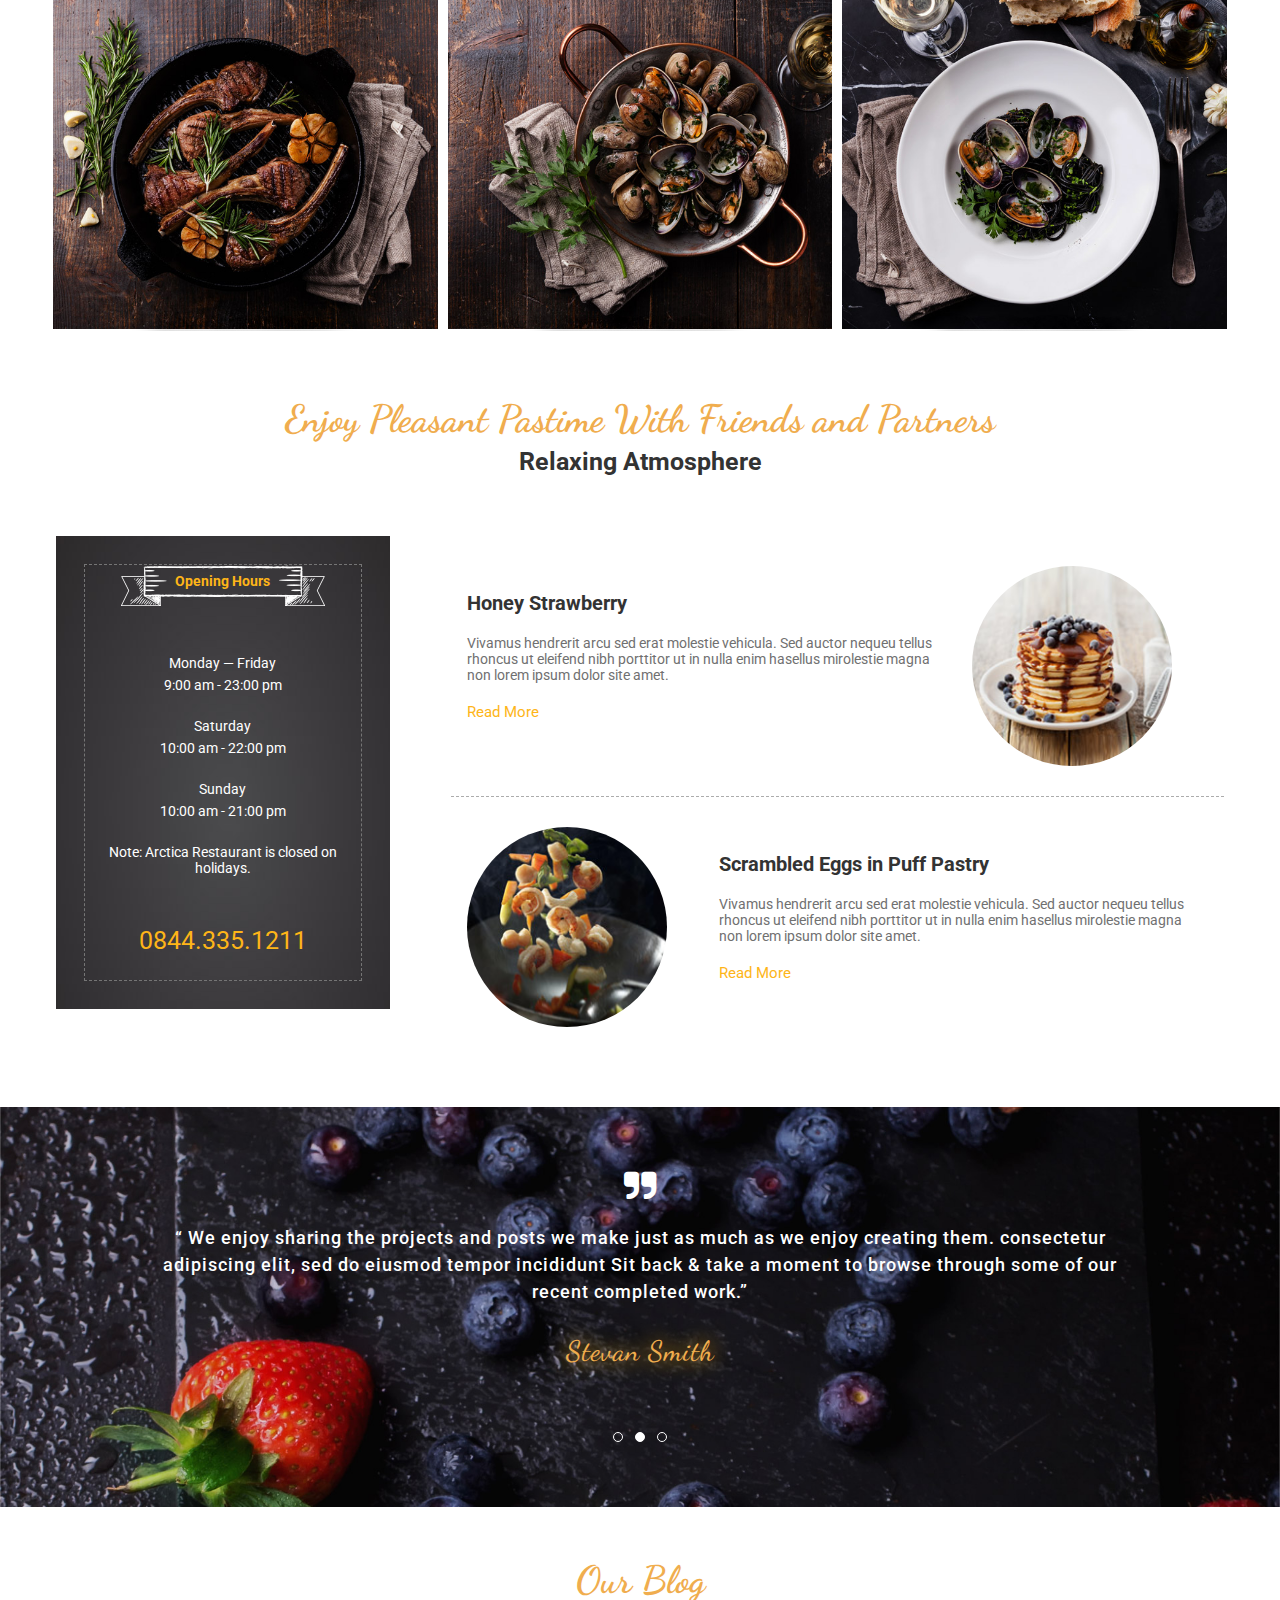
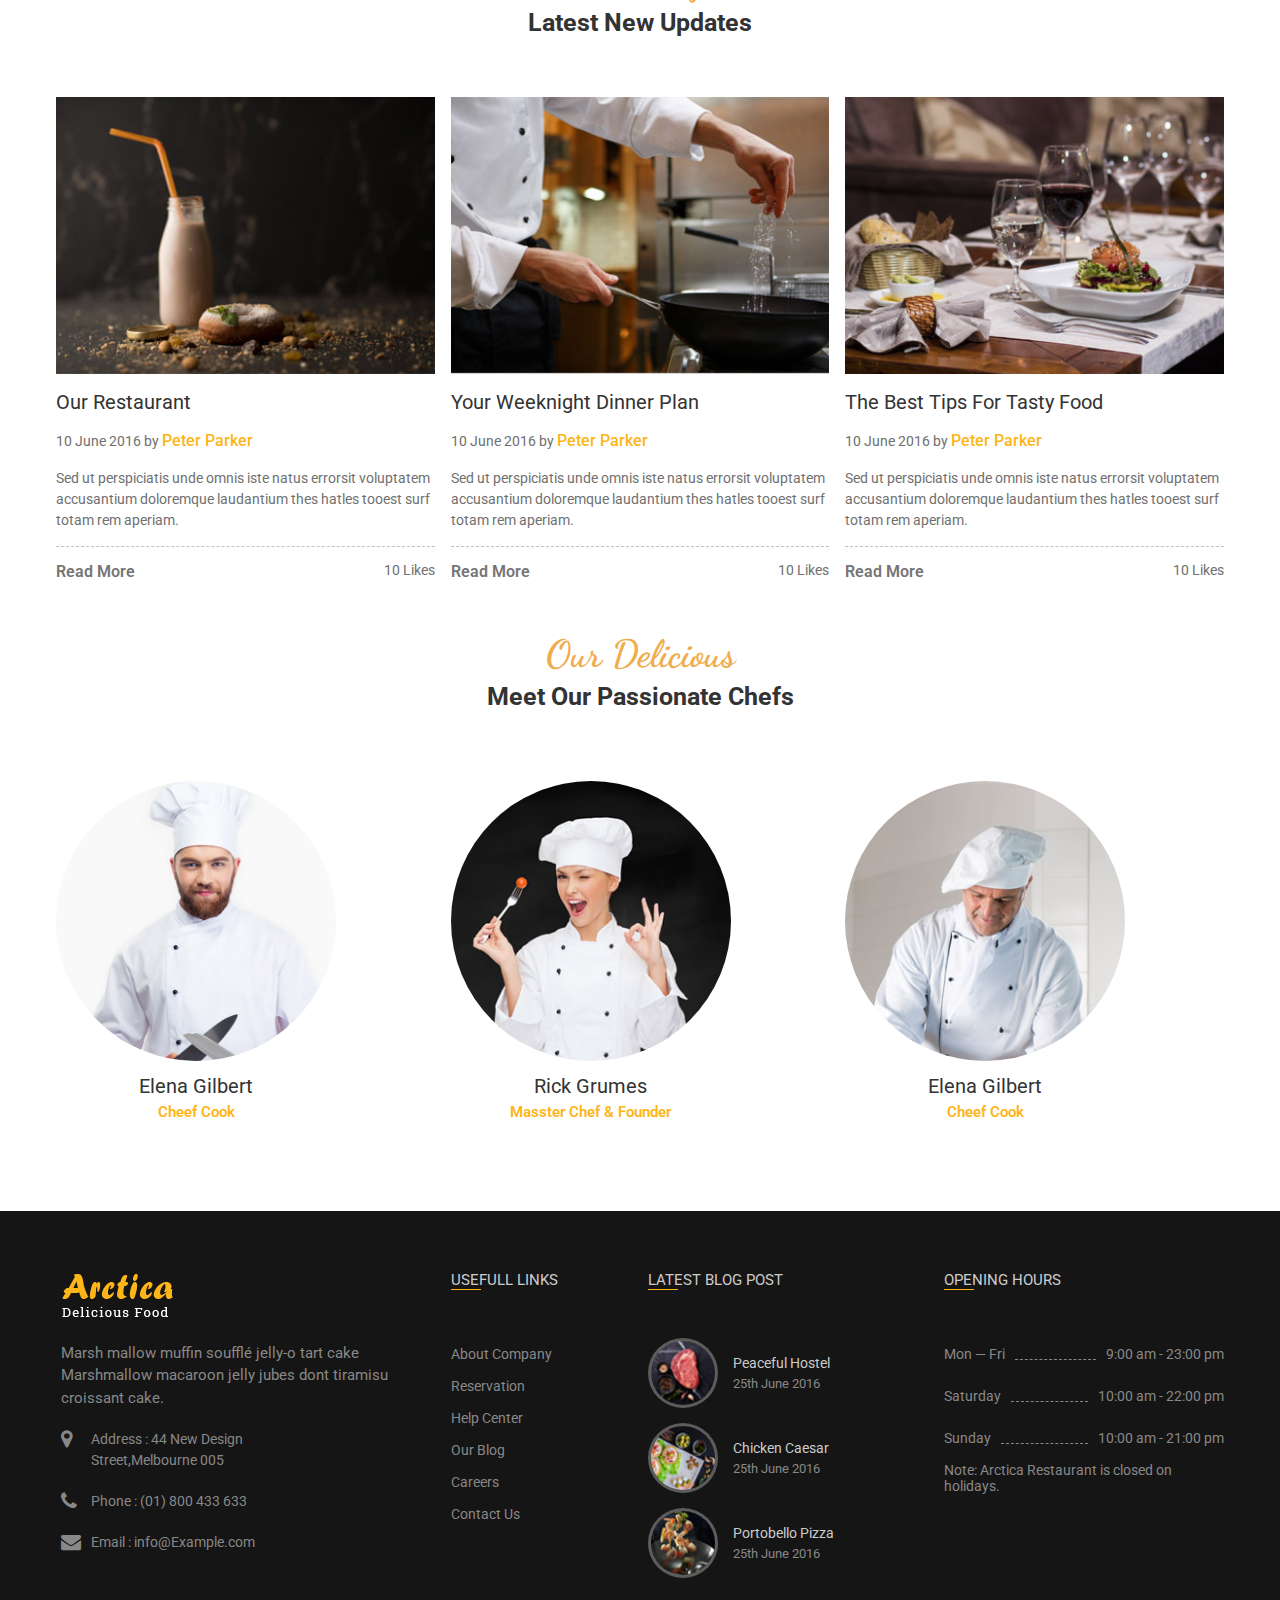
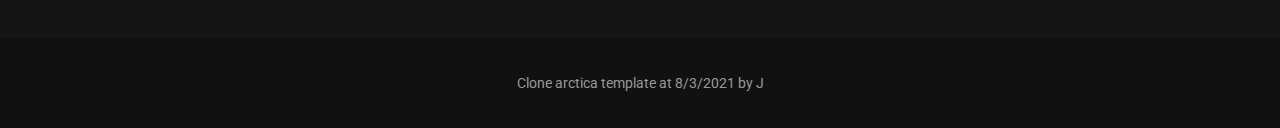
==== commit 5085b98a: "update 3/10/2021 cv" ====
--- a/index.html
+++ b/index.html
@@ -47,7 +47,7 @@
                             <li class="header__menu-item"><a href="./contract.html">Contract</a></li>
                            
 
-                            <li class="header__menu-item btn-primary"><a href=".reservations.html">Reservation</a></li>
+                            <li class="header__menu-item btn-primary"><a href="./reservation.html">Reservation</a></li>
                         </ul>
                     </div>
                 </div>
@@ -102,7 +102,7 @@
                                         <p>It is typically smaller in volume than a caffe latte, with a thicker layer of micro foam. in this context referring to the color of the beverage when milk</p>
                                     </div>
 
-                                    <div class="post-advertise__content-btn">Read More</div>
+                                    <a href="blog-detial.html" class="post-advertise__content-btn">Read More</a>
                                 </div>
                             </div>
                             <div class="grid__col grid__col-6-12">
@@ -133,7 +133,7 @@
                                          <div class="post-item__content">
                                              <h4 class="post-item__content-header">Our Restaurant</h4>
                                              <p class="post-item__content-description">Sed ut perspiciatis unde omnis iste natus errorsit voluptatem accusantium doloremque laudantium thes hatles tooest surf totam rem aperiam.</p>
-                                             <a href="./post-detail" class="post-item__content-link">Read More</a>
+                                             <a href="./blog-detial.html" class="post-item__content-link">Read More</a>
                                          </div>
                                      </div>
                                  </div>
@@ -143,7 +143,7 @@
                                          <div class="post-item__content">
                                              <h4 class="post-item__content-header">Our Restaurant</h4>
                                              <p class="post-item__content-description">Sed ut perspiciatis unde omnis iste natus errorsit voluptatem accusantium doloremque laudantium thes hatles tooest surf totam rem aperiam.</p>
-                                             <a href="./post-detail" class="post-item__content-link">Read More</a>
+                                             <a href="./blog-detial.html" class="post-item__content-link">Read More</a>
                                          </div>
                                      </div>
                                  </div>
@@ -153,7 +153,7 @@
                                          <div class="post-item__content">
                                              <h4 class="post-item__content-header">Our Restaurant</h4>
                                              <p class="post-item__content-description">Sed ut perspiciatis unde omnis iste natus errorsit voluptatem accusantium doloremque laudantium thes hatles tooest surf totam rem aperiam.</p>
-                                             <a href="./post-detail" class="post-item__content-link">Read More</a>
+                                             <a href="./blog-detial.html" class="post-item__content-link">Read More</a>
                                          </div>
                                      </div>
                                  </div>
@@ -162,12 +162,10 @@
                      </div> 
                 </div>
     
-                
-              
                 <div class="menus">
                     <div class="slogan" style="background-image: url('./access/img/slide03.jpg');">
                         <h4 class="slogan-text font-dancing">Our Delicious Menu Items</h4>
-                        <h4 class="slogan-text ">Fresh And Healthy Food Available</h4>
+                        <h4 class="slogan-text ">This can filter element</h4>
                     </div>
                     <div class="menus-filter">
                         <div class="menus-filter-navigation">
@@ -376,7 +374,7 @@
                                                 <div class="content-item__text">
                                                     <h5 class="content-item__text-title">Honey Strawberry</h5>
                                                     <p class="content-item__text-description">Vivamus hendrerit arcu sed erat molestie vehicula. Sed auctor nequeu tellus rhoncus ut eleifend nibh porttitor ut in nulla enim hasellus mirolestie magna non lorem ipsum dolor site amet.</p>
-                                                    <a href="./detail.html" class="content-item__text-link">Read More</a>
+                                                    <a href="./blog-detial.html" class="content-item__text-link">Read More</a>
                                                 </div>
                                             </div>
                                             <div class="grid__col grid__col-4-12">
@@ -398,7 +396,7 @@
                                                 <div class="content-item__text">
                                                     <h5 class="content-item__text-title">Scrambled Eggs in Puff Pastry</h5>
                                                     <p class="content-item__text-description">Vivamus hendrerit arcu sed erat molestie vehicula. Sed auctor nequeu tellus rhoncus ut eleifend nibh porttitor ut in nulla enim hasellus mirolestie magna non lorem ipsum dolor site amet.</p>
-                                                    <a href="./detail.html" class="content-item__text-link">Read More</a>
+                                                    <a href="./blog-detial.html" class="content-item__text-link">Read More</a>
                                                 </div>
                                             </div>
                                            
@@ -444,7 +442,7 @@
                                             <p class="post-item__content-description">Sed ut perspiciatis unde omnis iste natus errorsit voluptatem accusantium doloremque laudantium thes hatles tooest surf totam rem aperiam.</p>
                                         </div>
                                         <div class="blog-item__footer">
-                                            <a href="./post-detail" class="post-item__content-link">Read More</a>
+                                            <a href="./blog-detial.html" class="post-item__content-link">Read More</a>
                                             <span class="blog-item__footer-likes">10 Likes</span>
                                         </div>
                                     </div>
@@ -463,7 +461,7 @@
                                             <p class="post-item__content-description">Sed ut perspiciatis unde omnis iste natus errorsit voluptatem accusantium doloremque laudantium thes hatles tooest surf totam rem aperiam.</p>
                                         </div>
                                         <div class="blog-item__footer">
-                                            <a href="./post-detail" class="post-item__content-link">Read More</a>
+                                            <a href="./blog-detial.html" class="post-item__content-link">Read More</a>
                                             <span class="blog-item__footer-likes">10 Likes</span>
                                         </div>
                                     </div>
@@ -482,7 +480,7 @@
                                             <p class="post-item__content-description">Sed ut perspiciatis unde omnis iste natus errorsit voluptatem accusantium doloremque laudantium thes hatles tooest surf totam rem aperiam.</p>
                                         </div>
                                         <div class="blog-item__footer">
-                                            <a href="./post-detail" class="post-item__content-link">Read More</a>
+                                            <a href="./blog-detial.html" class="post-item__content-link">Read More</a>
                                             <span class="blog-item__footer-likes">10 Likes</span>
                                         </div>
                                     </div>
@@ -492,7 +490,6 @@
                    </div>
                 </div>
 
-    
                 <div class="about">
                     <div class="grid">
                         <div class="title-session">
@@ -559,22 +556,7 @@
                         </div>
                     </div>
                 </div>
-    
-              
-    
-                <div class="book-info">
-                    
-                </div>
-    
-                <div class="book-table">
-    
-                </div>
-    
-                
-    
-                <div class="blogs">
-    
-                </div>
+
             </div>
 
             <div class="footer">
--- a/access/css/main.css
+++ b/access/css/main.css
@@ -190,6 +190,8 @@
     color: var(--sub-btn-color);
     font-weight: 600;
     margin-top: 30px;
+    display: block;
+    text-decoration: none;
 }
 
 .post-advertise__content-btn:hover {
@@ -332,6 +334,7 @@
 }
 
 .orange-color {
+    margin: 0 2px;
     color: var(--orange-color);
 }
 
@@ -1262,3 +1265,209 @@
 .top-rate-item:hover .top-rate-item__img {
     opacity: 0.7;
 }
+
+/* Blog detail  */
+.blog-detail {
+    padding: 0 20px;
+}
+
+.fullwidth {
+    width: 100%;
+}
+
+.haft-width {
+    width: 50%;
+    padding: 2px;;
+}
+
+.blog-detail__img-wrap {
+    width: 100%;
+    display: flex;
+    margin-top: 20px;
+    margin-bottom: 15px;;
+}
+
+.blog-detail__content h5 {
+    font-size: 1.8rem;
+    color: var(--text-color);
+    margin: 20px 0 20px 0;
+}
+
+.blog-detail p {
+    font-size: 1.4rem;
+    margin-bottom: 10px;
+    color: var(--text-color);
+    line-height: 1.6;
+    align-items: justify;
+}
+
+.blog-detail__list-element {
+    list-style-type: none;
+}
+
+.blog-detail__list-element li {
+    position: relative;
+    font-size: 1.4rem;
+    color: var(--text-color);
+    margin-bottom: 22px;
+    margin-left: 15px;
+}
+
+.blog-detail__list-element li::after {
+    position: absolute;
+    left: -14px;
+    top: 5px;
+    content: "";
+    width: 6px;
+    height: 6px;
+    background-color: var(--orange-color);
+}
+
+.blog-detail__footer {
+    display: flex;
+    justify-content: space-between;
+}
+
+.blog-detail__strong {
+    font-size: 1.6rem;
+    font-weight: 600;
+    color: var(--text-color);
+}
+
+.blog-detail__tag-link {
+    color: var(--orange-color);
+    font-size: 1.4rem;
+    text-decoration: none;
+    padding: 5px;
+}
+
+.blog-detail__tag-link:hover {
+    text-decoration: underline;
+}
+
+.blog-detail__footer-right {
+    font-size: 1.3rem;
+    color: var(--text-color);
+}
+
+.blog-detail__comment {
+    margin-top: 40px;
+}
+
+.blog-detail__comment-title {
+    font-size: 1.8rem;color: var(--text-color);
+    margin-bottom: 40px;
+}
+
+.blog-detail__comment-item {
+    display: flex;
+    align-items: center;
+}
+
+.blog-detail__comment-item + .blog-detail__comment-item {
+    margin-top: 30px;
+}
+
+.blog-detail__comment .comment-item__img img {
+    width: 102px;
+    height:102px;
+    border-radius: 50%;
+}
+
+.blog-detail__comment .comment-item__content {
+    margin-left: 20px;
+    padding-bottom: 30px;;
+    border-bottom: 1px solid #ccc;
+}
+
+.wrap-flex {
+    display: flex;
+    width:100%;
+    justify-content: space-between;
+    margin: 10px 0;
+}
+
+.blog-detail__comment .comment-item__content-name {
+    font-size: 1.5rem;
+    color: var(--text-color);
+}
+
+.date-and-reply {
+    font-size: 1.4rem;
+    display: flex;
+    color: var(--text-color);
+  
+}
+
+.date-and-reply__date {
+    margin-right: 10px;
+    color: var(--text-grey-color);
+}
+
+.date-and-reply__reply {
+    font-weight: 600;
+}
+
+.date-and-reply__reply:hover {
+    color: var(--orange-color);
+    text-decoration: underline;
+    cursor: pointer;
+}
+
+.date-and-reply__reply i {
+    margin-left: 5px;
+}
+
+.blog-detail__comment .comment-item__content-text {
+    font-size: 1.4rem;
+    line-height: 1.5;
+    color: var(--text-grey-color);
+}
+
+/* blog comment */
+.blog-detail__send-comment {
+    margin-top: 40px;
+}
+
+.send-comment__input {
+    margin-bottom: 10px;;
+}
+
+.blog-detail__send-comment .send-comment__input-name {
+    font-size: 1.4rem;
+    color: var(--text-color);
+    padding: 4px 0;
+}
+
+
+.blog-detail__send-comment .send-comment__input-element {
+    width: 100%;
+    padding: 10px 10px;
+    outline: none;
+    color: var(--text-color);
+    border: 1px solid #ccc;
+}
+
+.blog-detail__send-comment .send-comment__input-element:focus,
+.blog-detail__send-comment .send-comment__input-element--textarea:focus {
+    border-color: var(--orange-color);
+}
+
+.blog-detail__send-comment .send-comment__input-element--textarea {
+    height: 110px;
+    width: 100%;
+    resize: none;
+    outline: none;
+    padding: 10px;
+    border: 1px solid #ccc;
+}
+
+.blog-detail__send-comment .send-comment__input-btn {
+    padding: 10px;
+    background-color: var(--orange-color);
+    text-align: center;
+    color: #fff;
+    font-weight: 500;
+    font-size: 1.4rem;
+    margin-top: 30px;
+}--- a/access/css/base.css
+++ b/access/css/base.css
@@ -88,6 +88,10 @@
     margin-top: 10px;
 }
 
+.mt-20 {
+    margin-top: 20px;
+}
+
 .mt-40 {
     margin-top: 40px;
 
@@ -109,6 +113,12 @@
 .ml-15 {
     margin-left: 15px;
 }
+
+.mbt-20 {
+    margin-bottom: 20px;
+
+}
+
 
 .mbt-50 {
     margin-bottom: 50px;
